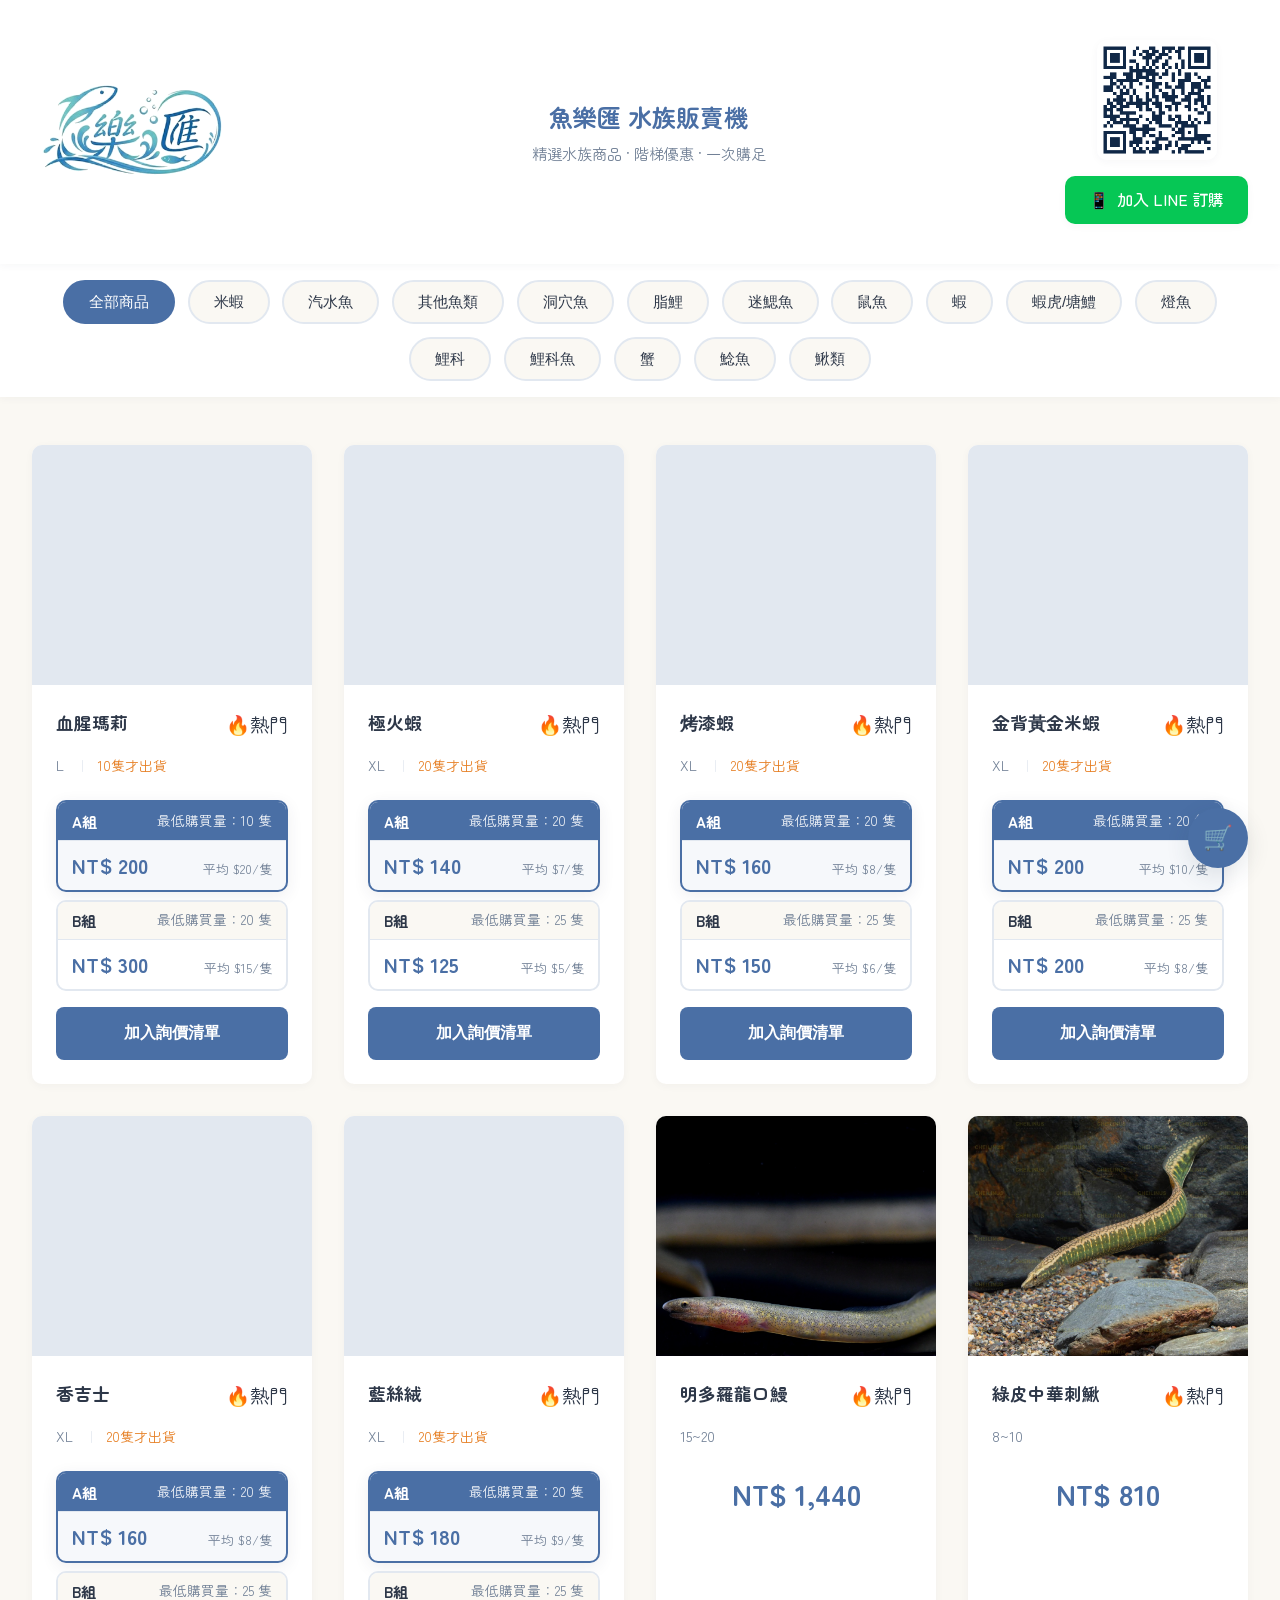
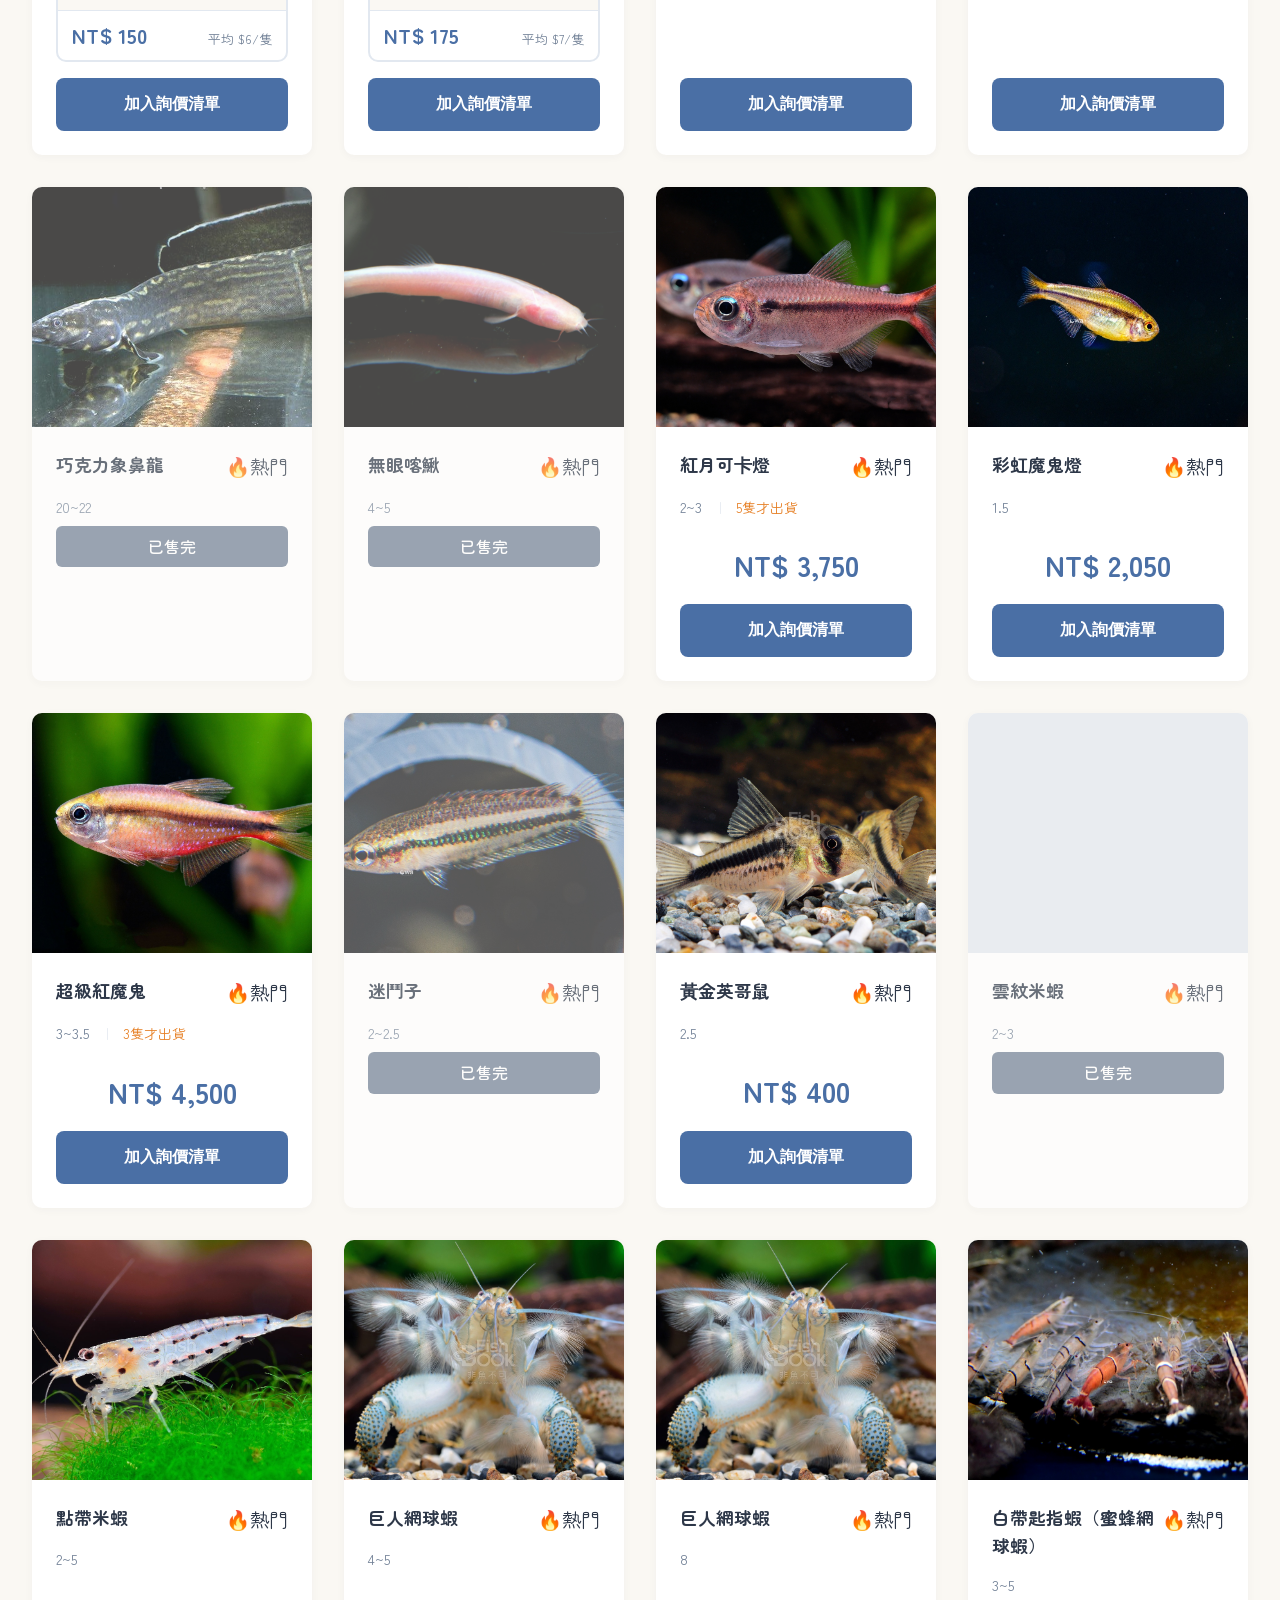
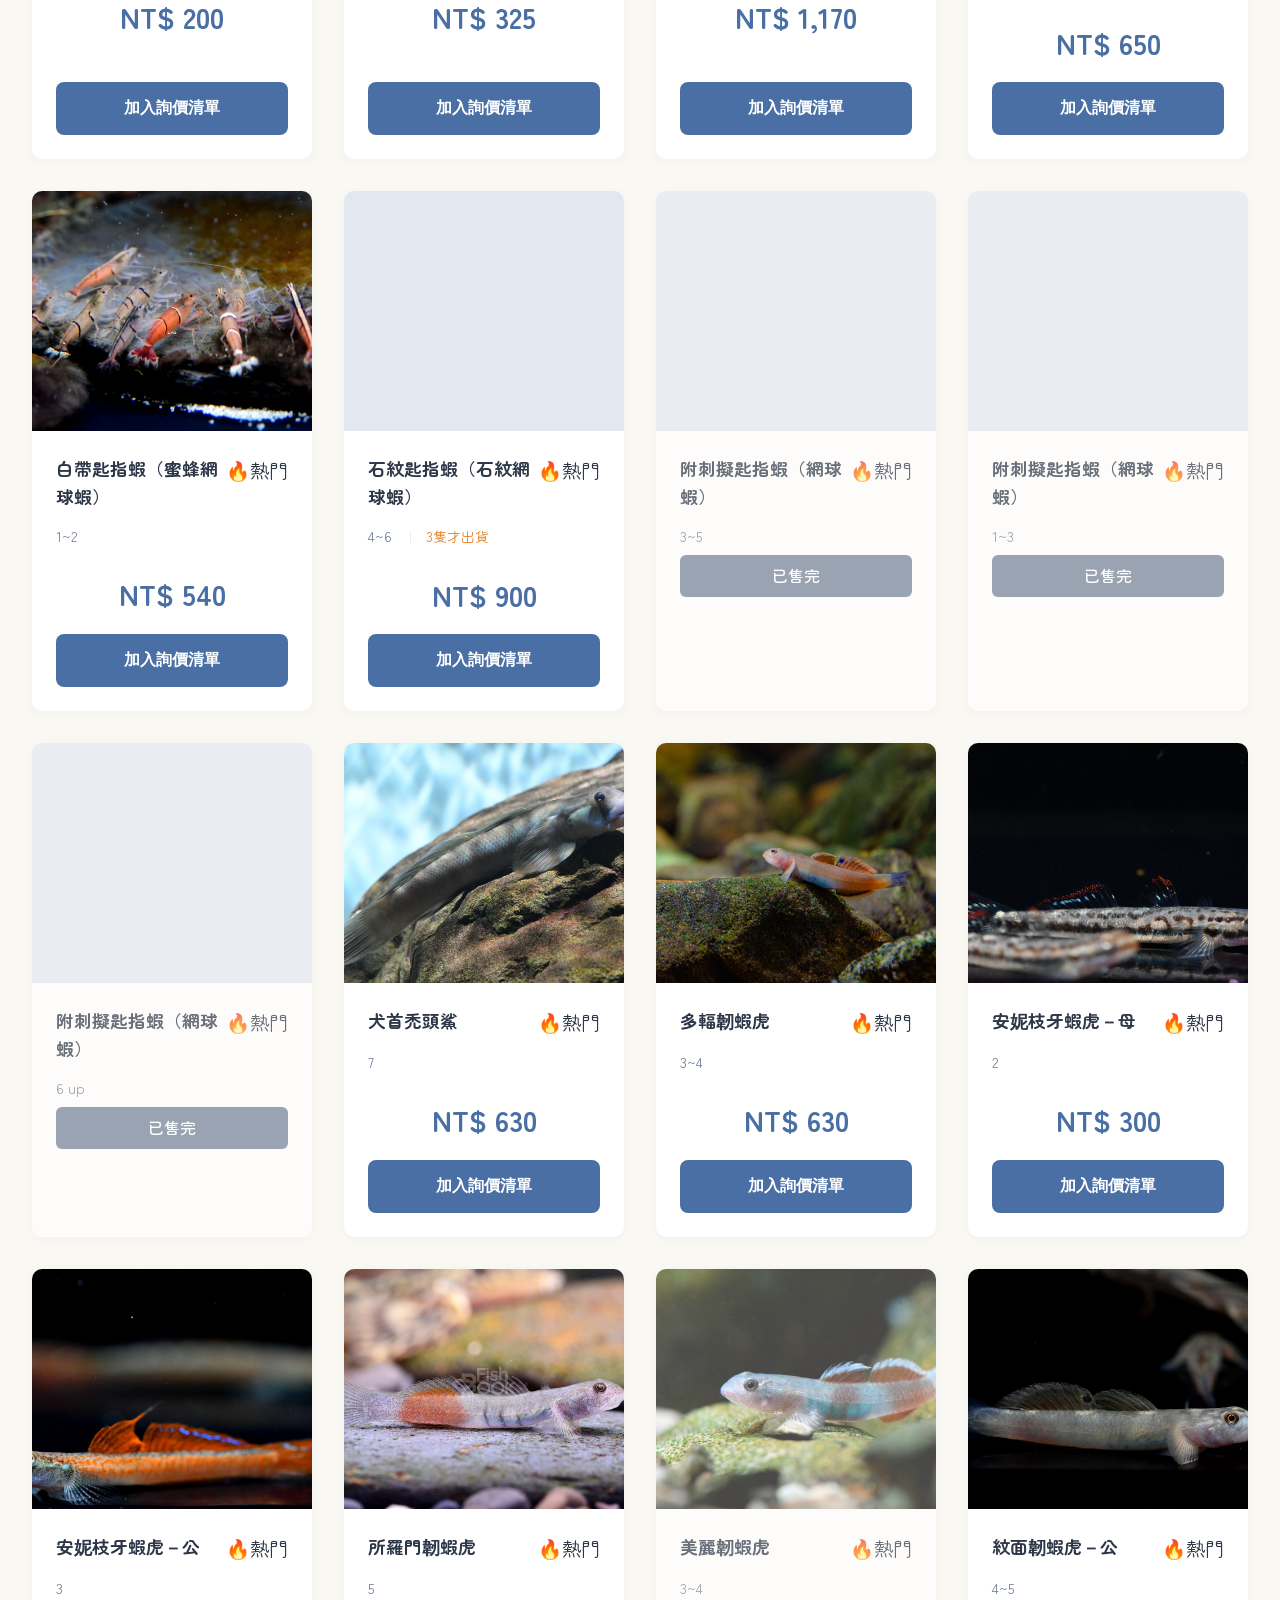
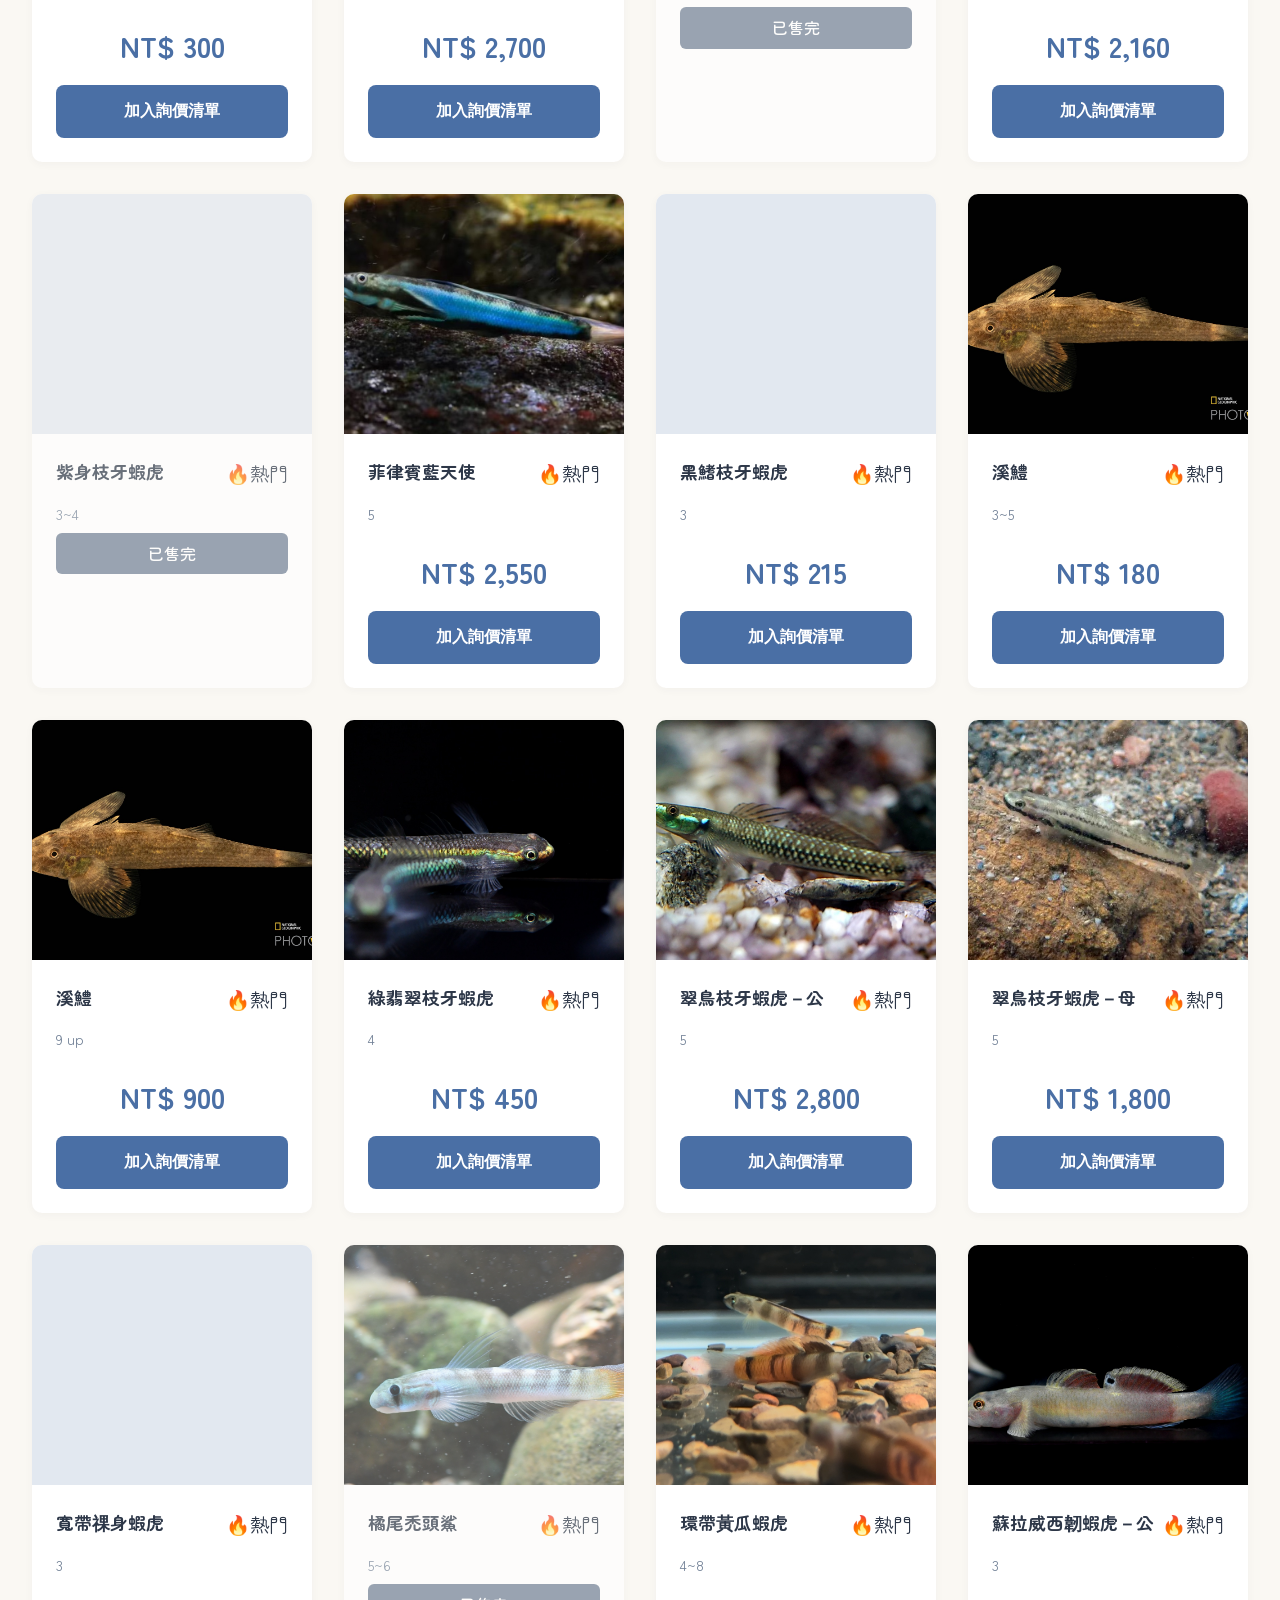
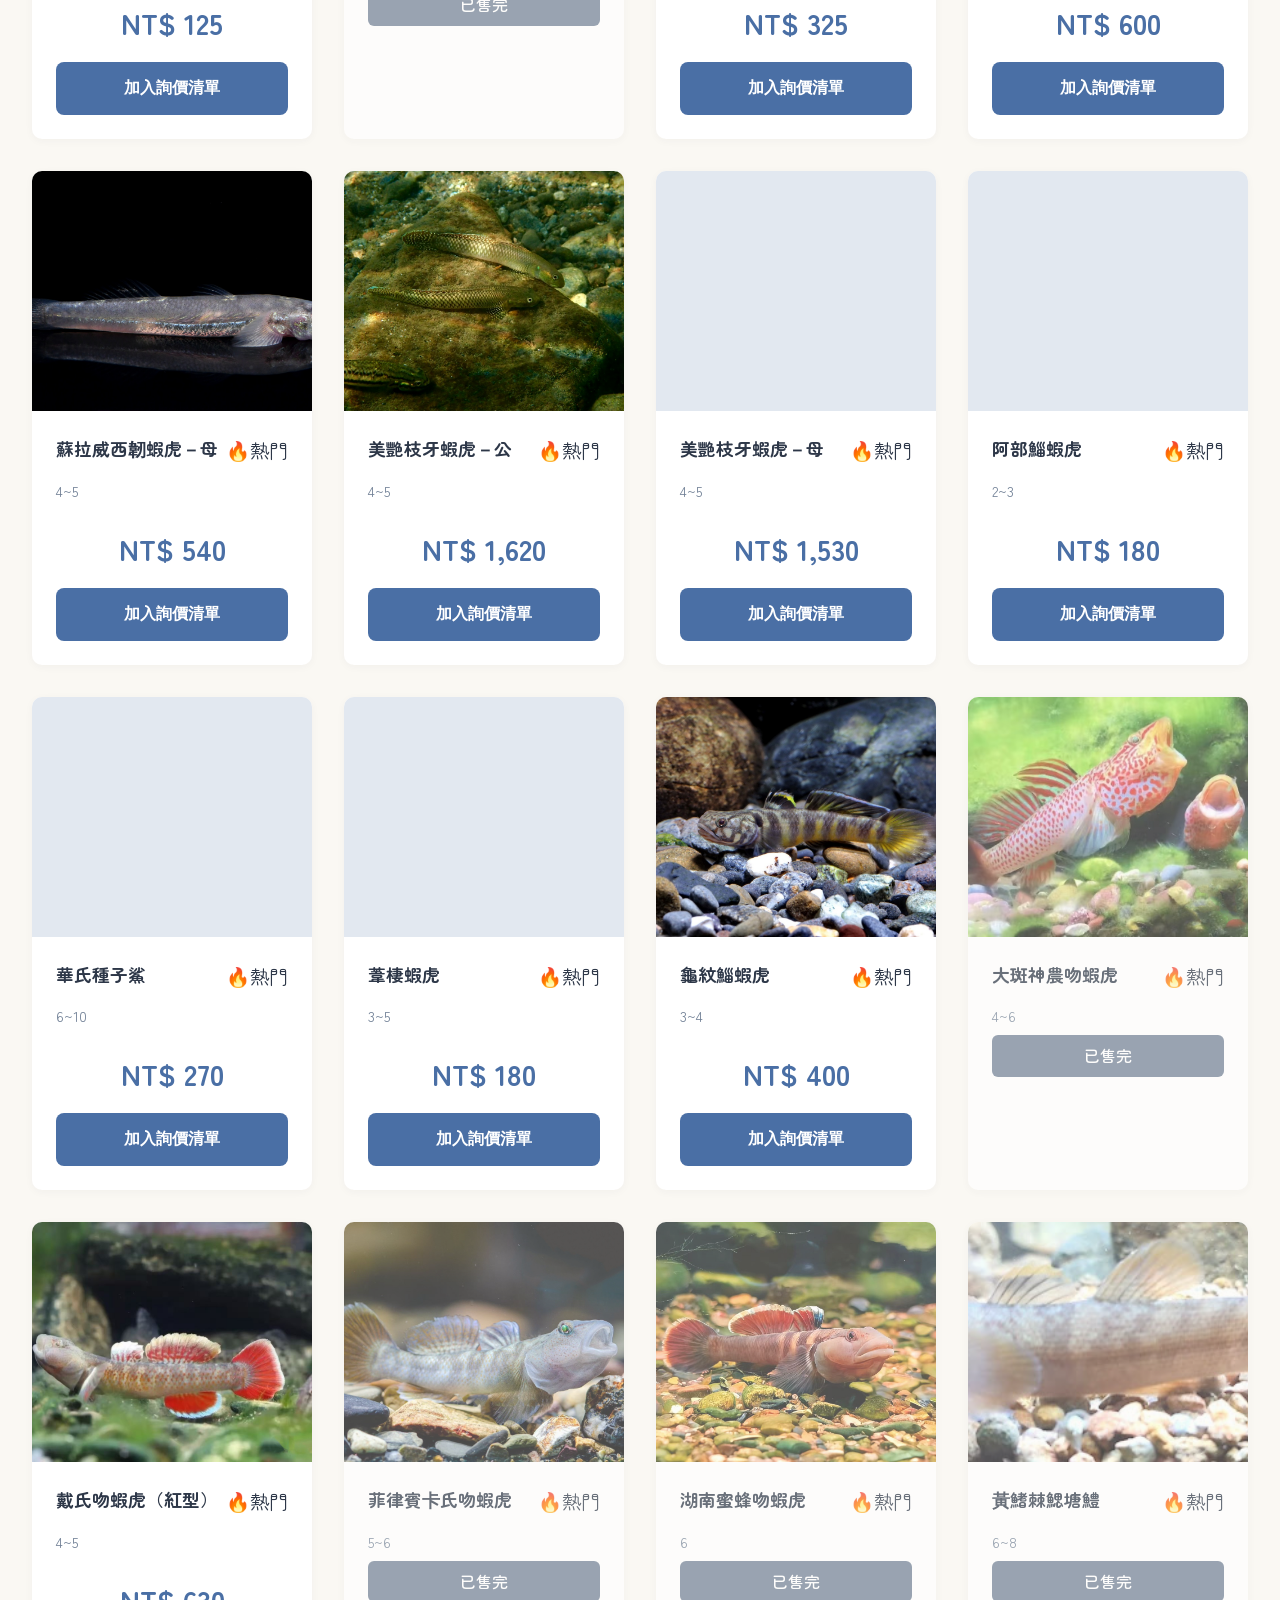
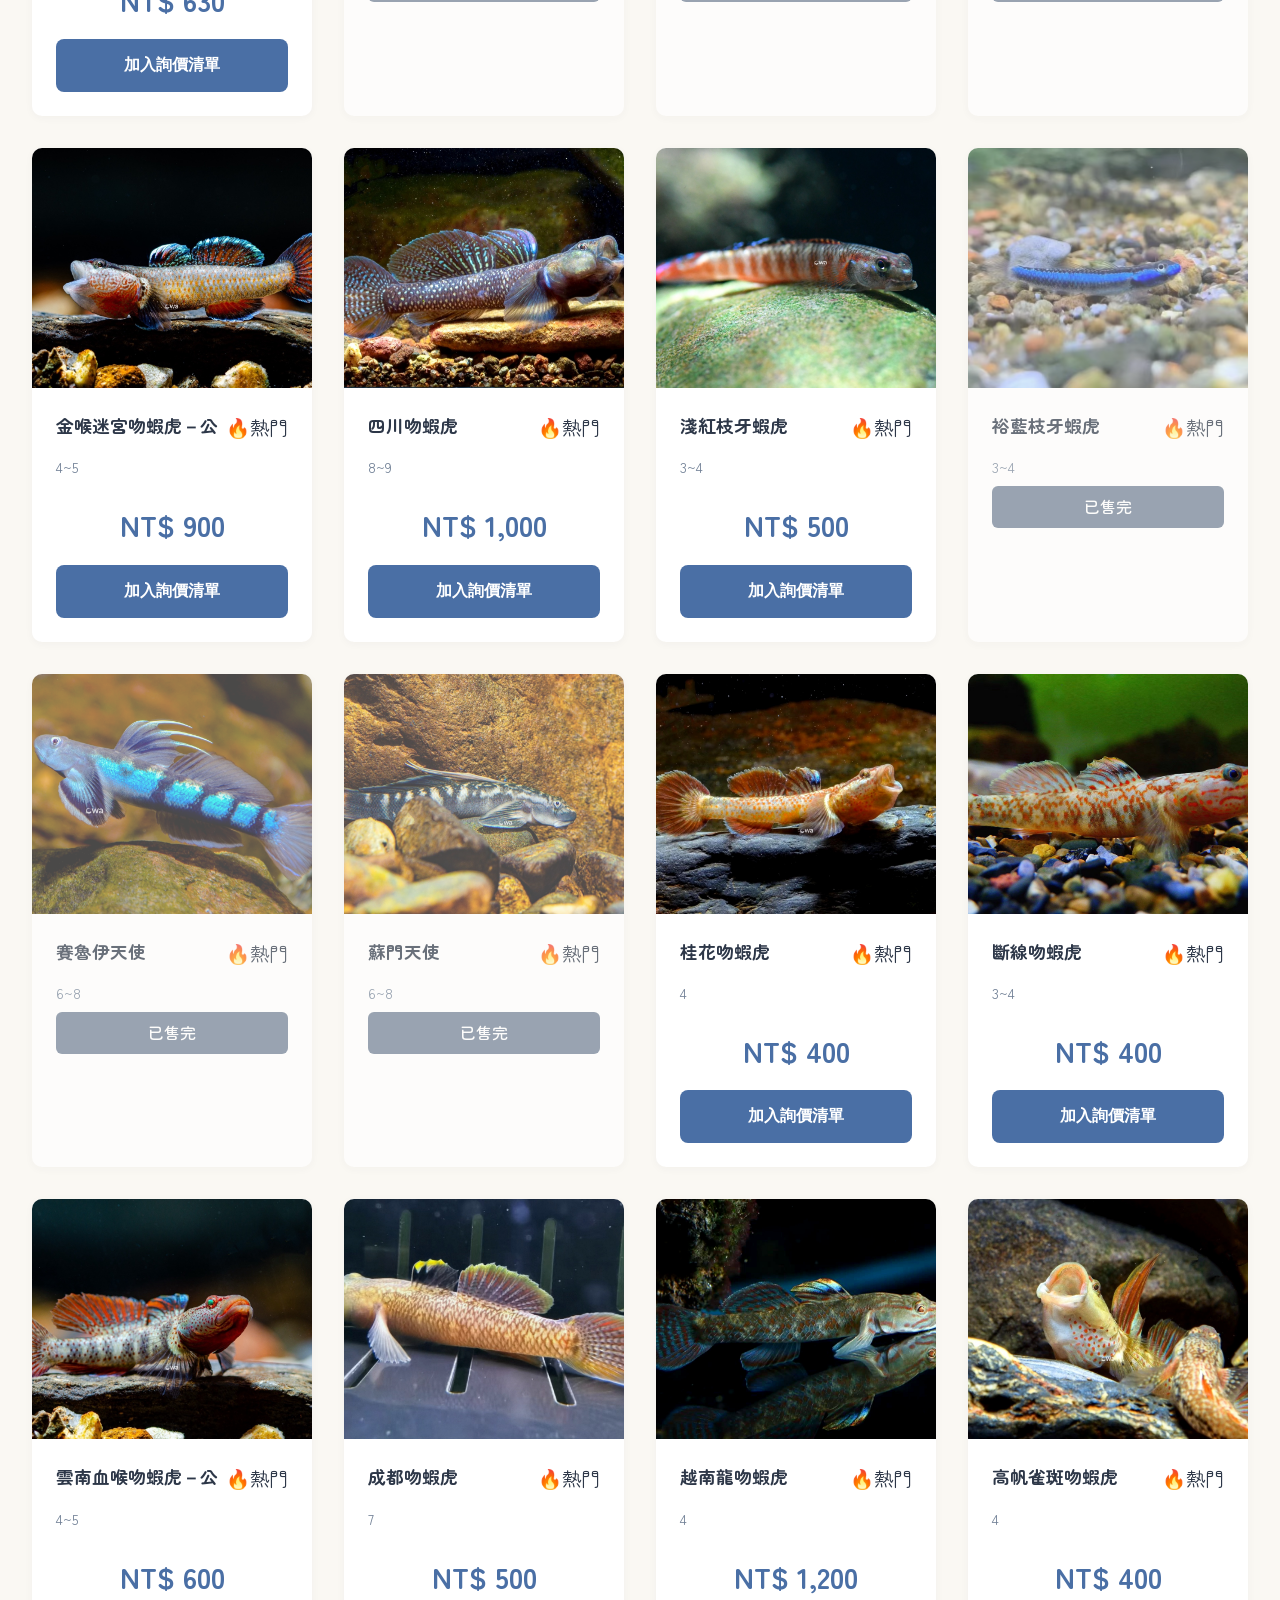
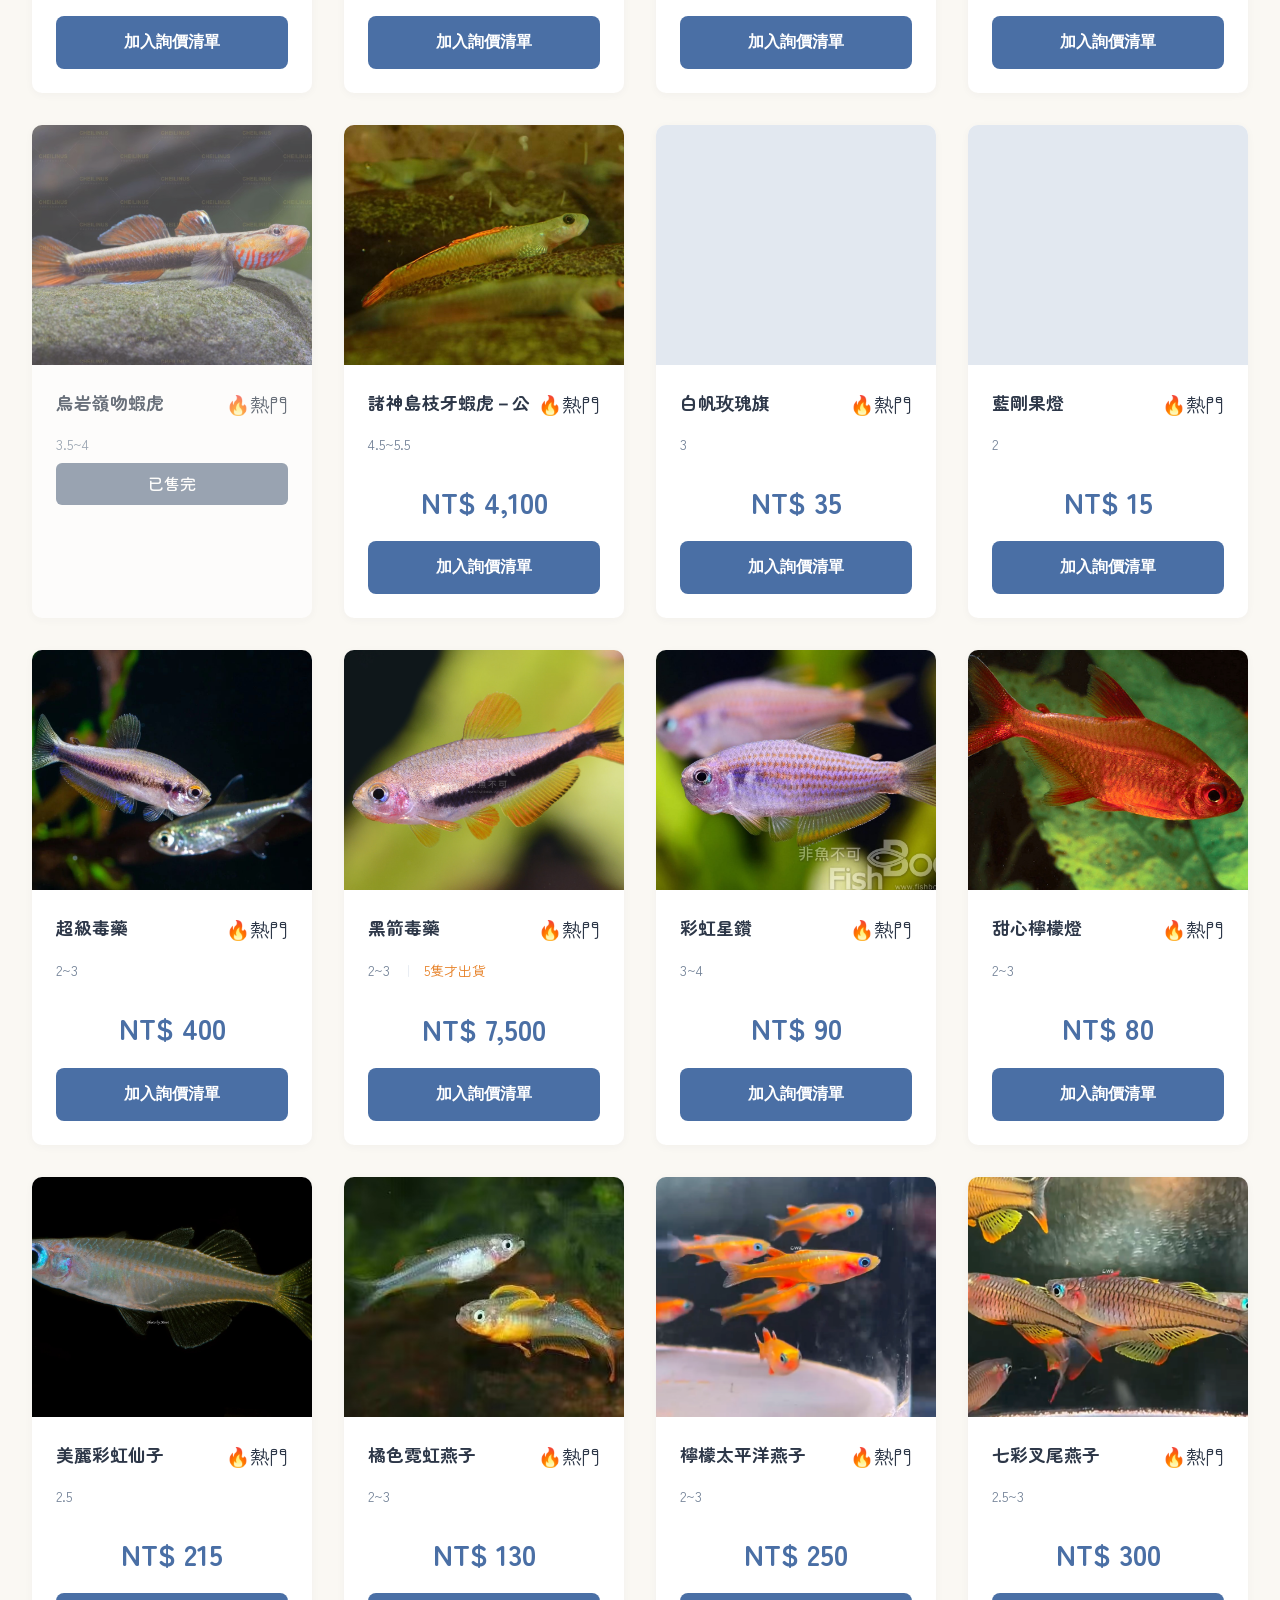
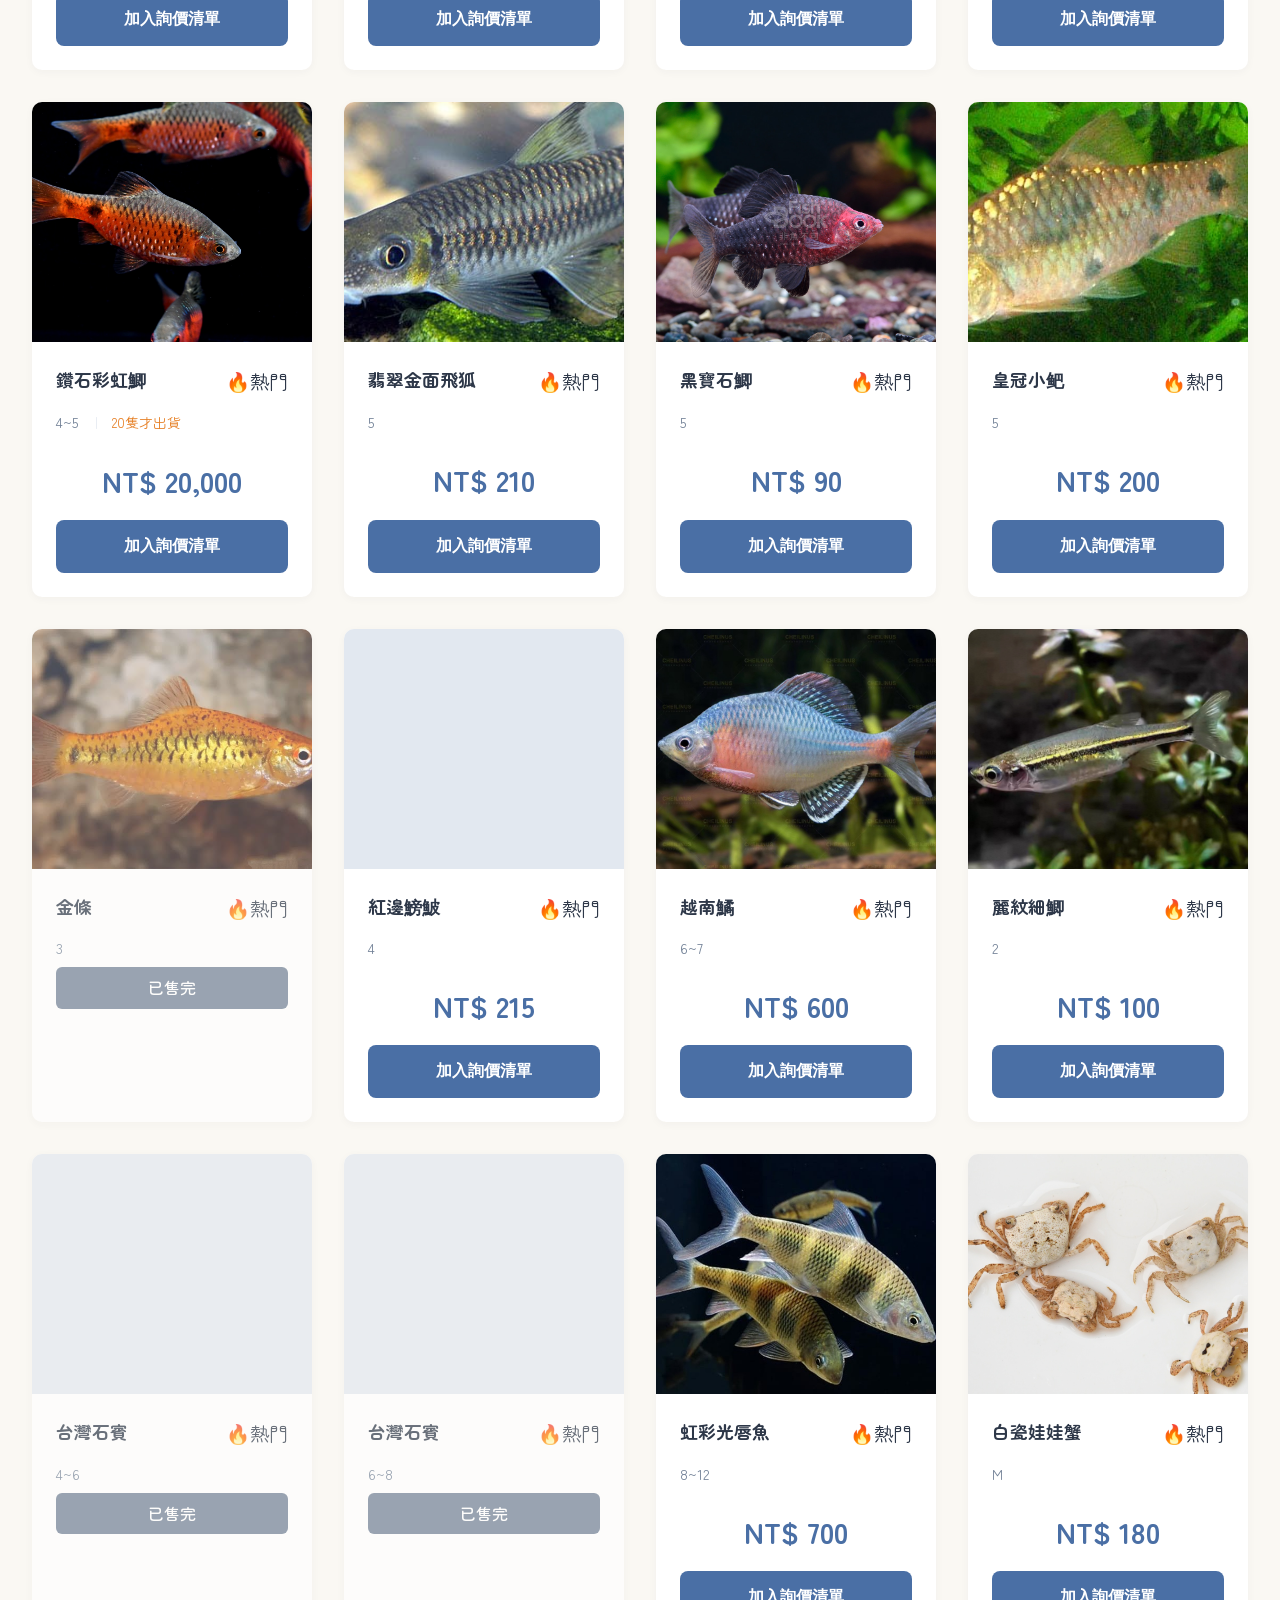
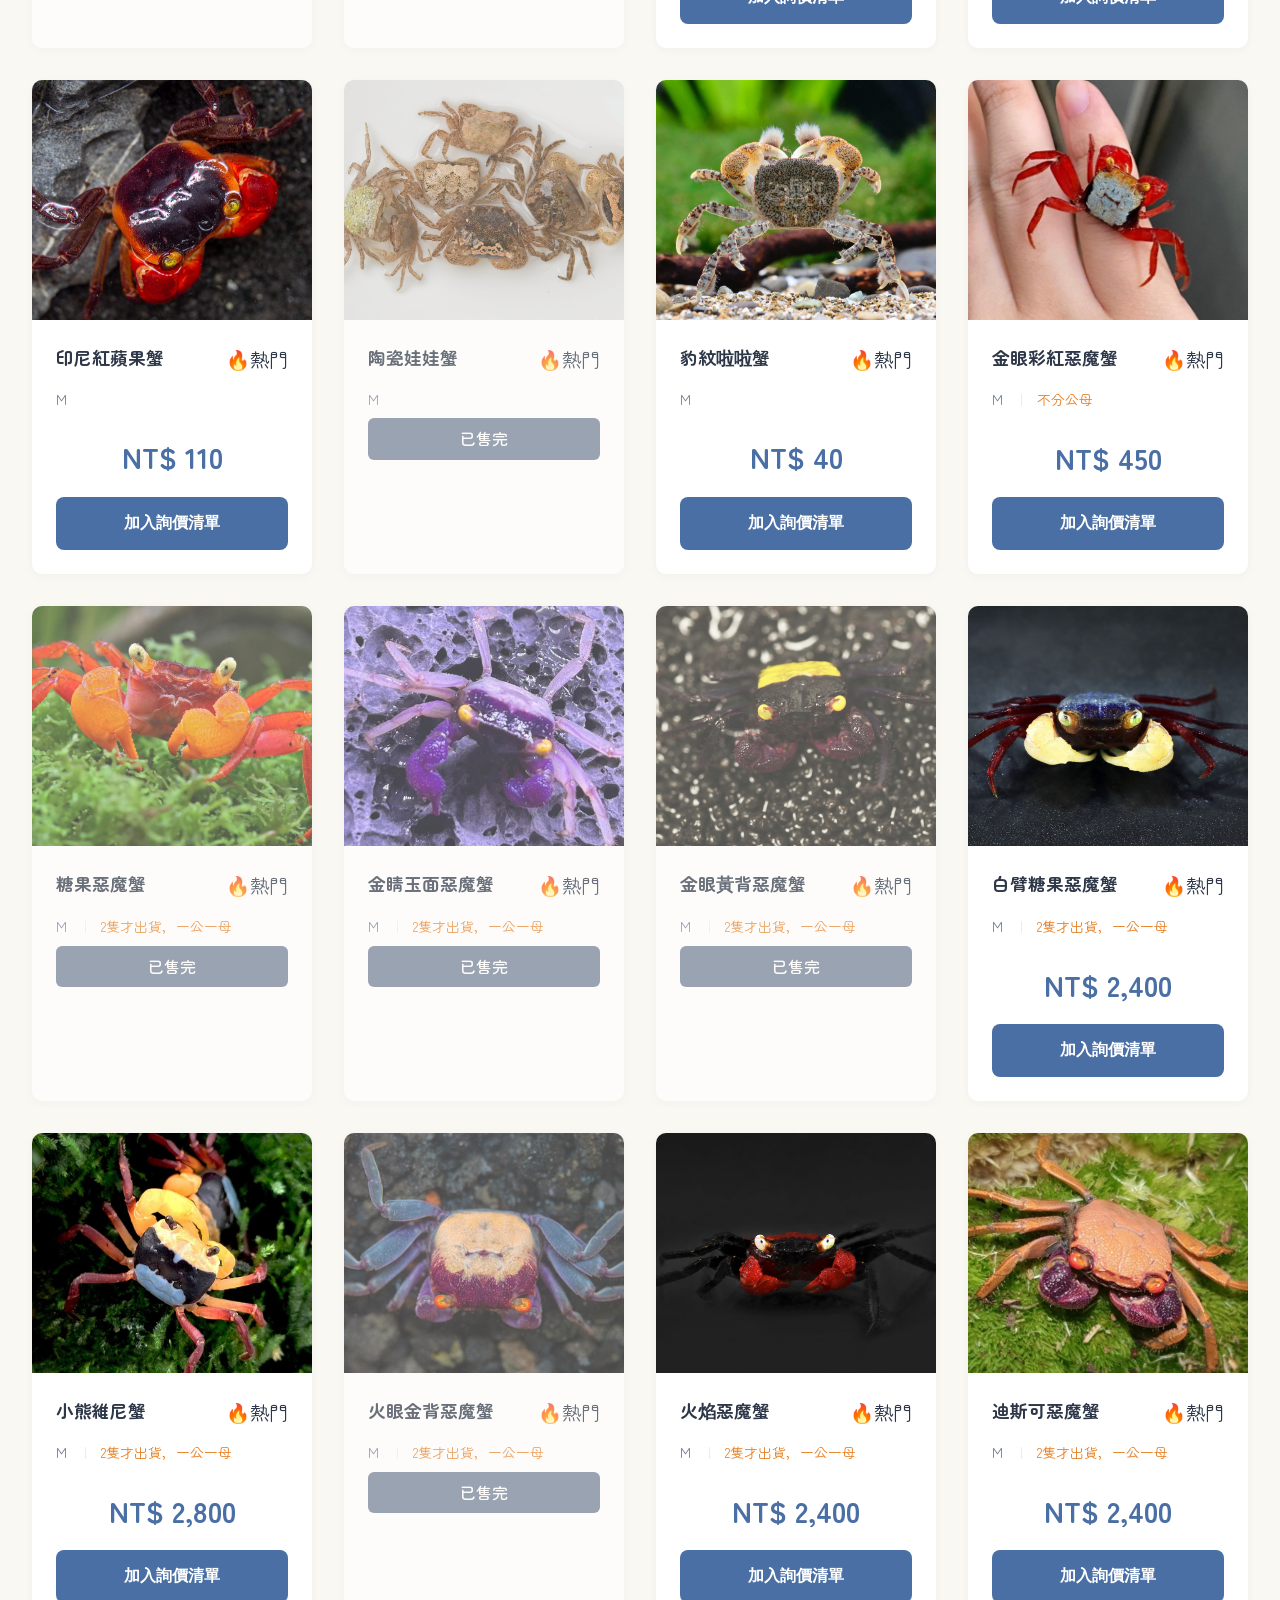
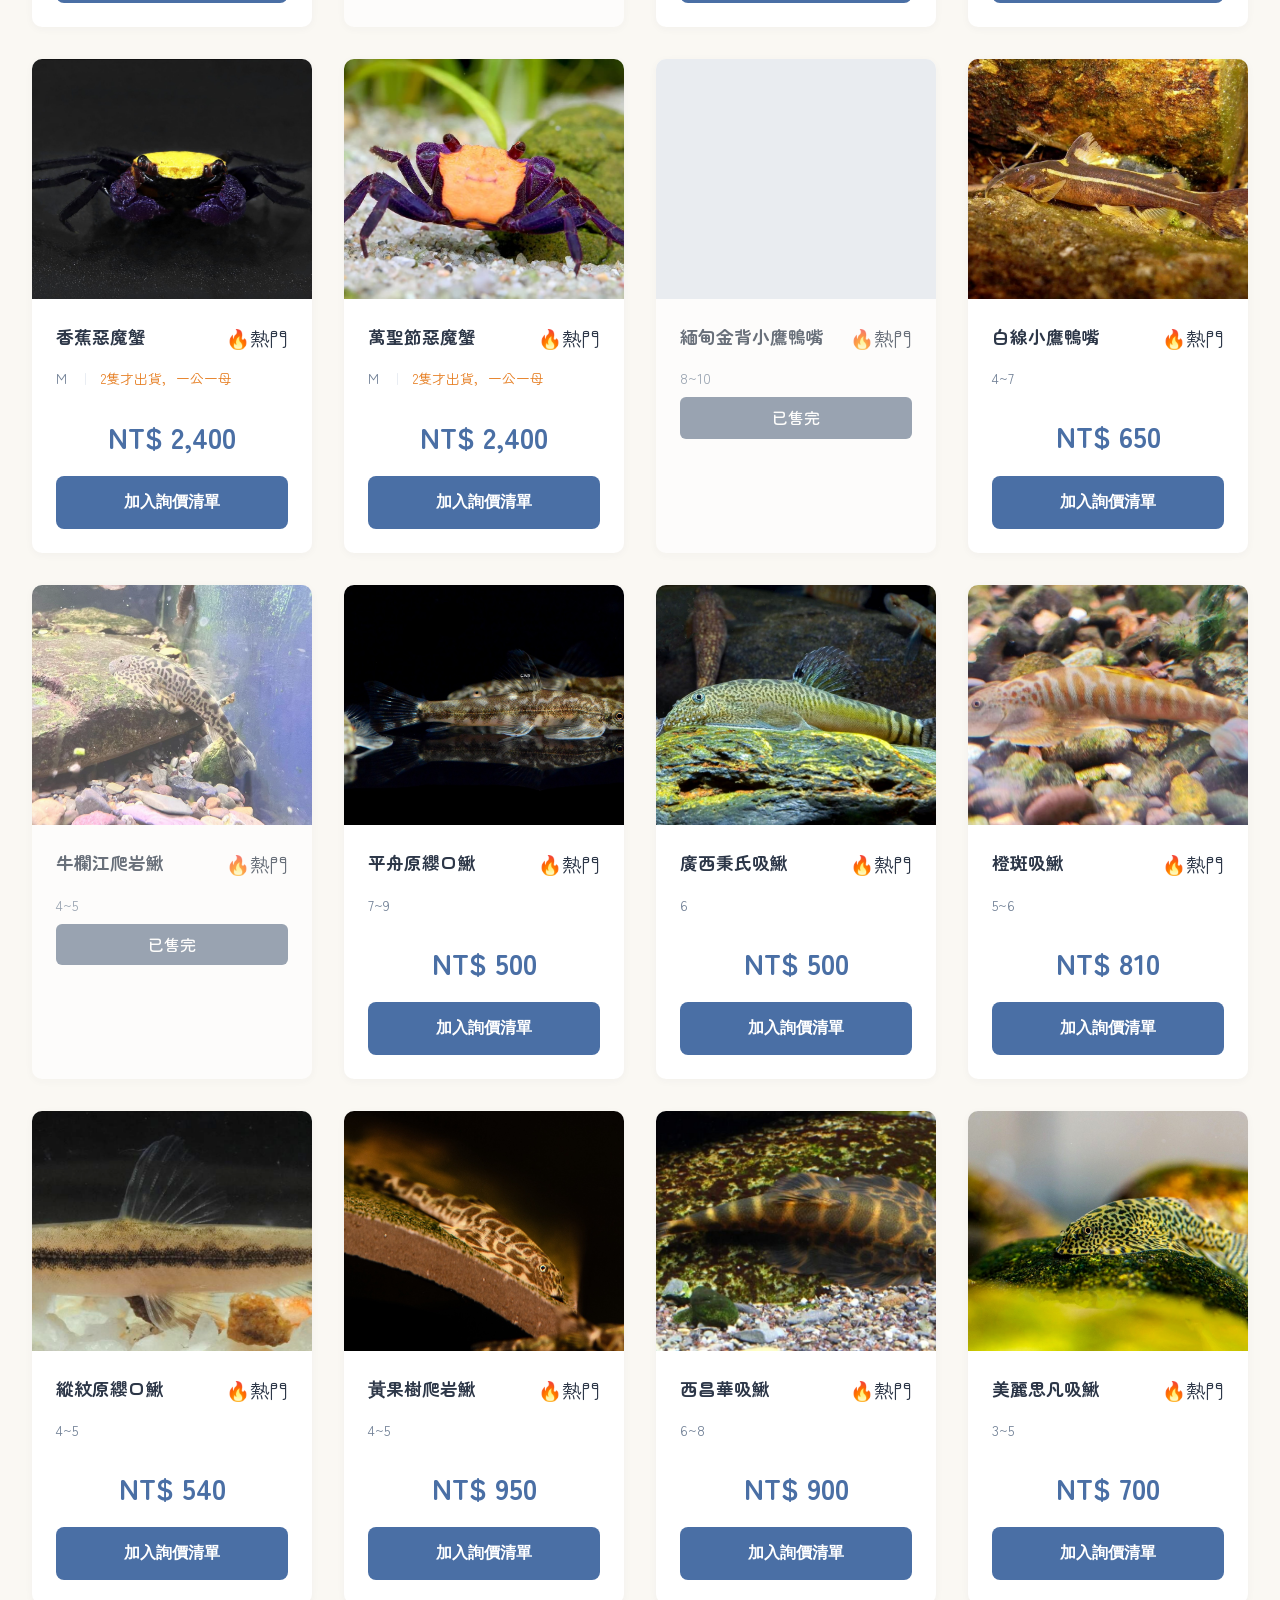
==== index.html @ c1b84295 "Initial commit: 魚樂匯水族販賣機網站 ✨ 功能特色： - 日式淺色風格介面 - 階梯定價系統（A組/B組/C組） - 完整購物車功能 - LINE 一鍵詢價 - 訪客統計顯示 - 自動" ====
<!DOCTYPE html>
<html lang="zh-TW">
<head>
    <meta charset="UTF-8">
    <meta name="viewport" content="width=device-width, initial-scale=1.0">
    <title>魚樂匯 水族販賣機 | 線上選購 階梯優惠</title>
    <link rel="preconnect" href="https://fonts.googleapis.com">
    <link rel="preconnect" href="https://fonts.gstatic.com" crossorigin>
    <link href="https://fonts.googleapis.com/css2?family=Zen+Maru+Gothic:wght@300;400;500;700&display=swap" rel="stylesheet">
    <style>
        :root {
            /* 日式淺色風格配色 */
            --bg-primary: #faf8f3;        /* 淺米白背景 */
            --bg-card: #ffffff;           /* 純白卡片 */
            --text-primary: #2d3748;      /* 深墨文字 */
            --text-secondary: #718096;    /* 柔灰文字 */
            --border-light: #e2e8f0;      /* 淺灰邊框 */
            --accent-blue: #4a6fa5;       /* 靛藍強調色 */
            --accent-orange: #e67e22;     /* 橘色提示 */
            --accent-green: #48bb78;      /* 綠色成功 */
            --shadow-sm: 0 2px 8px rgba(45,55,72,0.04);
            --shadow-md: 0 4px 16px rgba(45,55,72,0.08);
            --shadow-lg: 0 8px 24px rgba(45,55,72,0.12);
            --radius: 10px;
        }

        * {
            margin: 0;
            padding: 0;
            box-sizing: border-box;
        }

        body {
            font-family: 'Zen Maru Gothic', -apple-system, BlinkMacSystemFont, sans-serif;
            background: var(--bg-primary);
            color: var(--text-primary);
            line-height: 1.6;
        }

        /* Header 區域 */
        header {
            background: var(--bg-card);
            box-shadow: var(--shadow-sm);
            position: relative;
            z-index: 100;
        }

        .header-container {
            max-width: 1400px;
            margin: 0 auto;
            padding: 2rem;
            display: grid;
            grid-template-columns: auto 1fr auto;
            gap: 2rem;
            align-items: center;
        }

        .logo-section {
            display: flex;
            flex-direction: column;
            align-items: center;
            gap: 0.5rem;
        }

        .logo-section img {
            width: 200px;
            height: auto;
        }

        .brand-title {
            text-align: center;
        }

        .brand-title h1 {
            font-size: 1.5rem;
            font-weight: 700;
            color: var(--accent-blue);
            margin-bottom: 0.3rem;
        }

        .brand-title p {
            font-size: 0.95rem;
            color: var(--text-secondary);
            font-weight: 400;
        }

        .qr-section {
            display: flex;
            flex-direction: column;
            align-items: center;
            gap: 1rem;
            position: relative;
        }

        .qr-section img {
            width: 120px;
            height: 120px;
            border-radius: var(--radius);
            box-shadow: var(--shadow-sm);
        }

        /* 購物車按鈕 */
        .cart-btn {
            position: fixed;
            bottom: 2rem;
            right: 2rem;
            width: 60px;
            height: 60px;
            background: var(--accent-blue);
            color: white;
            border: none;
            border-radius: 50%;
            font-size: 1.5rem;
            cursor: pointer;
            box-shadow: var(--shadow-lg);
            transition: all 0.3s;
            z-index: 1000;
            display: flex;
            align-items: center;
            justify-content: center;
        }

        .cart-btn:hover {
            background: #3d5a85;
            transform: scale(1.1);
        }

        .cart-badge {
            position: absolute;
            top: -5px;
            right: -5px;
            background: #e74c3c;
            color: white;
            width: 24px;
            height: 24px;
            border-radius: 50%;
            display: flex;
            align-items: center;
            justify-content: center;
            font-size: 0.75rem;
            font-weight: 700;
        }

        /* 購物車彈窗 */
        .cart-modal {
            display: none;
            position: fixed;
            top: 0;
            left: 0;
            right: 0;
            bottom: 0;
            background: rgba(0, 0, 0, 0.5);
            z-index: 2000;
            align-items: center;
            justify-content: center;
        }

        .cart-modal.active {
            display: flex;
        }

        .cart-content {
            background: var(--bg-card);
            border-radius: var(--radius);
            width: 90%;
            max-width: 600px;
            max-height: 80vh;
            display: flex;
            flex-direction: column;
            box-shadow: var(--shadow-lg);
        }

        .cart-header {
            padding: 1.5rem;
            border-bottom: 1px solid var(--border-light);
            display: flex;
            justify-content: space-between;
            align-items: center;
        }

        .cart-header h2 {
            font-size: 1.3rem;
            font-weight: 700;
            color: var(--text-primary);
        }

        .cart-close {
            background: none;
            border: none;
            font-size: 1.5rem;
            cursor: pointer;
            color: var(--text-secondary);
            width: 32px;
            height: 32px;
            display: flex;
            align-items: center;
            justify-content: center;
            border-radius: 50%;
            transition: all 0.3s;
        }

        .cart-close:hover {
            background: var(--bg-primary);
            color: var(--text-primary);
        }

        .cart-items {
            flex: 1;
            overflow-y: auto;
            padding: 1rem;
        }

        .cart-item {
            display: flex;
            gap: 1rem;
            padding: 1rem;
            border: 1px solid var(--border-light);
            border-radius: var(--radius);
            margin-bottom: 1rem;
            background: var(--bg-primary);
        }

        .cart-item-image {
            width: 80px;
            height: 80px;
            object-fit: cover;
            border-radius: 6px;
            background: var(--border-light);
        }

        .cart-item-info {
            flex: 1;
        }

        .cart-item-name {
            font-size: 1rem;
            font-weight: 600;
            color: var(--text-primary);
            margin-bottom: 0.3rem;
        }

        .cart-item-spec {
            font-size: 0.85rem;
            color: var(--text-secondary);
            margin-bottom: 0.5rem;
        }

        .cart-item-controls {
            display: flex;
            align-items: center;
            gap: 0.5rem;
        }

        .cart-qty-btn {
            width: 28px;
            height: 28px;
            border: 1px solid var(--border-light);
            background: white;
            border-radius: 4px;
            cursor: pointer;
            display: flex;
            align-items: center;
            justify-content: center;
            color: var(--text-primary);
            transition: all 0.3s;
        }

        .cart-qty-btn:hover {
            border-color: var(--accent-blue);
            color: var(--accent-blue);
        }

        .cart-qty {
            min-width: 40px;
            text-align: center;
            font-weight: 600;
        }

        .cart-item-price {
            text-align: right;
        }

        .cart-item-total {
            font-size: 1.1rem;
            font-weight: 700;
            color: var(--accent-blue);
            margin-bottom: 0.3rem;
        }

        .cart-item-delete {
            font-size: 0.8rem;
            color: #e74c3c;
            cursor: pointer;
            text-decoration: underline;
        }

        .cart-item-delete:hover {
            color: #c0392b;
        }

        .cart-empty {
            text-align: center;
            padding: 3rem 1rem;
            color: var(--text-secondary);
        }

        .cart-empty-icon {
            font-size: 3rem;
            margin-bottom: 1rem;
        }

        .cart-footer {
            padding: 1.5rem;
            border-top: 1px solid var(--border-light);
        }

        .cart-total {
            display: flex;
            justify-content: space-between;
            align-items: center;
            margin-bottom: 1rem;
            font-size: 1.2rem;
            font-weight: 700;
        }

        .cart-submit-btn {
            width: 100%;
            padding: 1rem;
            background: #06c755;
            color: white;
            border: none;
            border-radius: var(--radius);
            font-size: 1rem;
            font-weight: 600;
            cursor: pointer;
            transition: all 0.3s;
            display: flex;
            align-items: center;
            justify-content: center;
            gap: 0.5rem;
        }

        .cart-submit-btn:hover {
            background: #05b34c;
            transform: translateY(-2px);
            box-shadow: var(--shadow-md);
        }

        .cart-submit-btn:disabled {
            background: var(--text-secondary);
            cursor: not-allowed;
            transform: none;
        }

        .line-btn {
            display: inline-flex;
            align-items: center;
            gap: 0.5rem;
            padding: 0.7rem 1.5rem;
            background: #06c755;
            color: white;
            text-decoration: none;
            border-radius: var(--radius);
            font-weight: 500;
            transition: all 0.3s;
            box-shadow: var(--shadow-sm);
        }

        .line-btn:hover {
            background: #05b34c;
            transform: translateY(-2px);
            box-shadow: var(--shadow-md);
        }

        /* 分類按鈕 */
        .filter-bar {
            background: var(--bg-card);
            padding: 1rem 2rem;
            box-shadow: var(--shadow-sm);
            position: sticky;
            top: 0;
            z-index: 90;
        }

        .filter-container {
            max-width: 1400px;
            margin: 0 auto;
            display: flex;
            gap: 0.8rem;
            flex-wrap: wrap;
            justify-content: center;
        }

        .filter-btn {
            padding: 0.6rem 1.5rem;
            background: var(--bg-primary);
            border: 2px solid var(--border-light);
            border-radius: 25px;
            color: var(--text-primary);
            font-size: 0.95rem;
            font-weight: 500;
            cursor: pointer;
            transition: all 0.3s;
        }

        .filter-btn:hover {
            border-color: var(--accent-blue);
            color: var(--accent-blue);
        }

        .filter-btn.active {
            background: var(--accent-blue);
            color: white;
            border-color: var(--accent-blue);
        }

        /* 商品列表 */
        .products-container {
            max-width: 1400px;
            margin: 3rem auto;
            padding: 0 2rem;
        }

        .products-grid {
            display: grid;
            grid-template-columns: repeat(auto-fill, minmax(280px, 1fr));
            gap: 2rem;
        }

        /* 商品卡片 */
        .product-card {
            background: var(--bg-card);
            border-radius: var(--radius);
            overflow: hidden;
            box-shadow: var(--shadow-sm);
            transition: all 0.3s;
            display: flex;
            flex-direction: column;
        }

        .product-card:hover {
            transform: translateY(-4px);
            box-shadow: var(--shadow-lg);
        }

        .product-card.sold-out {
            opacity: 0.7;
        }

        .product-image {
            width: 100%;
            height: 240px;
            object-fit: cover;
            background: var(--bg-primary);
        }

        .product-info {
            padding: 1.5rem;
            flex: 1;
            display: flex;
            flex-direction: column;
        }

        .product-header {
            display: flex;
            justify-content: space-between;
            align-items: start;
            margin-bottom: 0.8rem;
        }

        .product-name {
            font-size: 1.1rem;
            font-weight: 600;
            color: var(--text-primary);
            flex: 1;
        }

        .product-badge {
            font-size: 1.2rem;
            margin-left: 0.5rem;
        }

        .product-size {
            font-size: 0.9rem;
            color: var(--text-secondary);
            margin-bottom: 0.5rem;
        }

        .product-note {
            font-size: 0.85rem;
            color: var(--accent-orange);
            display: inline;
            margin-left: 0.5rem;
        }

        .product-note::before {
            content: "｜";
            margin-right: 0.5rem;
            color: var(--border-light);
        }

        /* 階梯定價選擇器 - A組/B組/C組樣式 */
        .tier-selector {
            margin: 1rem 0;
        }

        .tier-groups {
            display: flex;
            flex-direction: column;
            gap: 0.5rem;
        }

        .tier-group {
            border: 2px solid var(--border-light);
            border-radius: var(--radius);
            overflow: hidden;
            cursor: pointer;
            transition: all 0.3s;
            background: var(--bg-card);
        }

        .tier-group:hover {
            border-color: var(--accent-blue);
            box-shadow: var(--shadow-md);
        }

        .tier-group.selected {
            border-color: var(--accent-blue);
            background: rgba(74, 111, 165, 0.05);
            box-shadow: var(--shadow-md);
        }

        .tier-group-header {
            background: var(--bg-primary);
            padding: 0.4rem 0.9rem;
            display: flex;
            justify-content: space-between;
            align-items: center;
            border-bottom: 1px solid var(--border-light);
        }

        .tier-group.selected .tier-group-header {
            background: var(--accent-blue);
        }

        .tier-group-label {
            font-size: 0.95rem;
            font-weight: 700;
            color: var(--text-primary);
        }

        .tier-group.selected .tier-group-label {
            color: white;
        }

        .tier-group-moq {
            font-size: 0.85rem;
            color: var(--text-secondary);
        }

        .tier-group.selected .tier-group-moq {
            color: rgba(255, 255, 255, 0.9);
        }

        .tier-group-content {
            padding: 0.5rem 0.9rem;
        }

        .tier-group-price-row {
            display: flex;
            justify-content: space-between;
            align-items: baseline;
        }

        .tier-group-price {
            font-size: 1.3rem;
            font-weight: 700;
            color: var(--accent-blue);
        }

        .tier-group-avg {
            font-size: 0.8rem;
            color: var(--text-secondary);
        }

        /* 單一價格顯示 */
        .single-price {
            text-align: center;
            padding: 1rem 0;
        }

        .price {
            font-size: 1.8rem;
            font-weight: 700;
            color: var(--accent-blue);
        }

        .sold-out-badge {
            background: var(--text-secondary);
            color: white;
            padding: 0.5rem 1rem;
            border-radius: 6px;
            text-align: center;
            font-weight: 500;
        }

        /* 訂購按鈕 */
        .order-btn {
            width: 100%;
            padding: 1rem;
            background: var(--accent-blue);
            color: white;
            border: none;
            border-radius: 8px;
            font-size: 1rem;
            font-weight: 600;
            cursor: pointer;
            transition: all 0.3s;
            margin-top: auto;
        }

        .order-btn:hover {
            background: #3d5a85;
            transform: translateY(-2px);
            box-shadow: var(--shadow-md);
        }

        /* 響應式設計 */
        @media (max-width: 768px) {
            .header-container {
                grid-template-columns: 1fr;
                text-align: center;
                gap: 1.5rem;
            }

            .logo-section img {
                width: 160px;
            }

            .qr-section img {
                width: 100px;
                height: 100px;
            }

            .products-grid {
                grid-template-columns: repeat(auto-fill, minmax(240px, 1fr));
                gap: 1.5rem;
            }

            .filter-container {
                padding: 0;
            }

            .filter-btn {
                font-size: 0.85rem;
                padding: 0.5rem 1rem;
            }
        }

        /* 載入動畫 */
        .loading {
            text-align: center;
            padding: 4rem 2rem;
            color: var(--text-secondary);
        }

        .loading::after {
            content: '...';
            animation: dots 1.5s steps(3, end) infinite;
        }

        @keyframes dots {
            0%, 20% { content: '.'; }
            40% { content: '..'; }
            60%, 100% { content: '...'; }
        }

        @keyframes slideIn {
            from {
                transform: translateX(400px);
                opacity: 0;
            }
            to {
                transform: translateX(0);
                opacity: 1;
            }
        }

        @keyframes slideOut {
            from {
                transform: translateX(0);
                opacity: 1;
            }
            to {
                transform: translateX(400px);
                opacity: 0;
            }
        }

        /* Footer 訪客統計 */
        footer {
            background: var(--bg-card);
            border-top: 1px solid var(--border-light);
            padding: 2rem;
            margin-top: 4rem;
            text-align: center;
        }

        .visitor-stats {
            display: flex;
            justify-content: center;
            gap: 3rem;
            max-width: 600px;
            margin: 0 auto;
        }

        .stat-item {
            display: flex;
            flex-direction: column;
            align-items: center;
            gap: 0.5rem;
        }

        .stat-label {
            font-size: 0.9rem;
            color: var(--text-secondary);
            font-weight: 500;
        }

        .stat-value {
            font-size: 1.8rem;
            font-weight: 700;
            color: var(--accent-blue);
            font-family: 'Courier New', monospace;
        }

        .footer-divider {
            height: 1px;
            background: var(--border-light);
            max-width: 600px;
            margin: 1.5rem auto;
        }

        .footer-text {
            font-size: 0.85rem;
            color: var(--text-secondary);
            margin-top: 1rem;
        }

        @media (max-width: 768px) {
            .visitor-stats {
                gap: 2rem;
            }

            .stat-value {
                font-size: 1.5rem;
            }
        }
    </style>
</head>
<body>
    <!-- Header -->
    <header>
        <div class="header-container">
            <div class="logo-section">
                <img src="logo.png" alt="魚樂匯 Logo">
            </div>
            <div class="brand-title">
                <h1>魚樂匯 水族販賣機</h1>
                <p>精選水族商品 · 階梯優惠 · 一次購足</p>
            </div>
            <div class="qr-section">
                <img src="line_qrcode.png" alt="LINE QR Code">
                <a href="https://line.me/R/ti/p/@joyfulfish" class="line-btn" target="_blank">
                    <span>📱</span>
                    <span>加入 LINE 訂購</span>
                </a>
            </div>
        </div>
    </header>

    <!-- 分類篩選 -->
    <div class="filter-bar">
        <div class="filter-container" id="filterContainer">
            <button class="filter-btn active" data-category="全部">全部商品</button>
        </div>
    </div>

    <!-- 商品列表 -->
    <div class="products-container">
        <div class="products-grid" id="productsGrid">
            <div class="loading">載入商品中</div>
        </div>
    </div>

    <!-- 購物車浮動按鈕 -->
    <button class="cart-btn" onclick="toggleCart()">
        🛒
        <span class="cart-badge" id="cartBadge" style="display: none;">0</span>
    </button>

    <!-- 購物車彈窗 -->
    <div class="cart-modal" id="cartModal" onclick="closeCartOnBackdrop(event)">
        <div class="cart-content" onclick="event.stopPropagation()">
            <div class="cart-header">
                <h2>詢價清單</h2>
                <button class="cart-close" onclick="toggleCart()">✕</button>
            </div>
            <div class="cart-items" id="cartItems">
                <div class="cart-empty">
                    <div class="cart-empty-icon">🛒</div>
                    <p>購物車是空的</p>
                    <p style="font-size: 0.9rem; margin-top: 0.5rem;">快去選購商品吧！</p>
                </div>
            </div>
            <div class="cart-footer" id="cartFooter" style="display: none;">
                <div class="cart-total">
                    <span>總計</span>
                    <span id="cartTotalPrice">NT$ 0</span>
                </div>
                <button class="cart-submit-btn" onclick="submitToLine()">
                    📱 送出至 LINE 詢價
                </button>
            </div>
        </div>
    </div>

    <!-- Footer 訪客統計 -->
    <footer>
        <div class="visitor-stats">
            <div class="stat-item">
                <div class="stat-label">👁️ 當前在線人數</div>
                <div class="stat-value" id="onlineVisitors">-</div>
            </div>
            <div class="stat-item">
                <div class="stat-label">📊 總瀏覽次數</div>
                <div class="stat-value" id="totalViews">-</div>
            </div>
        </div>
        <div class="footer-divider"></div>
        <div class="footer-text">
            © 2026 魚樂匯 JoyfulFish · 精選水族商品
        </div>
    </footer>

    <script src="script.js"></script>
</body>
</html>
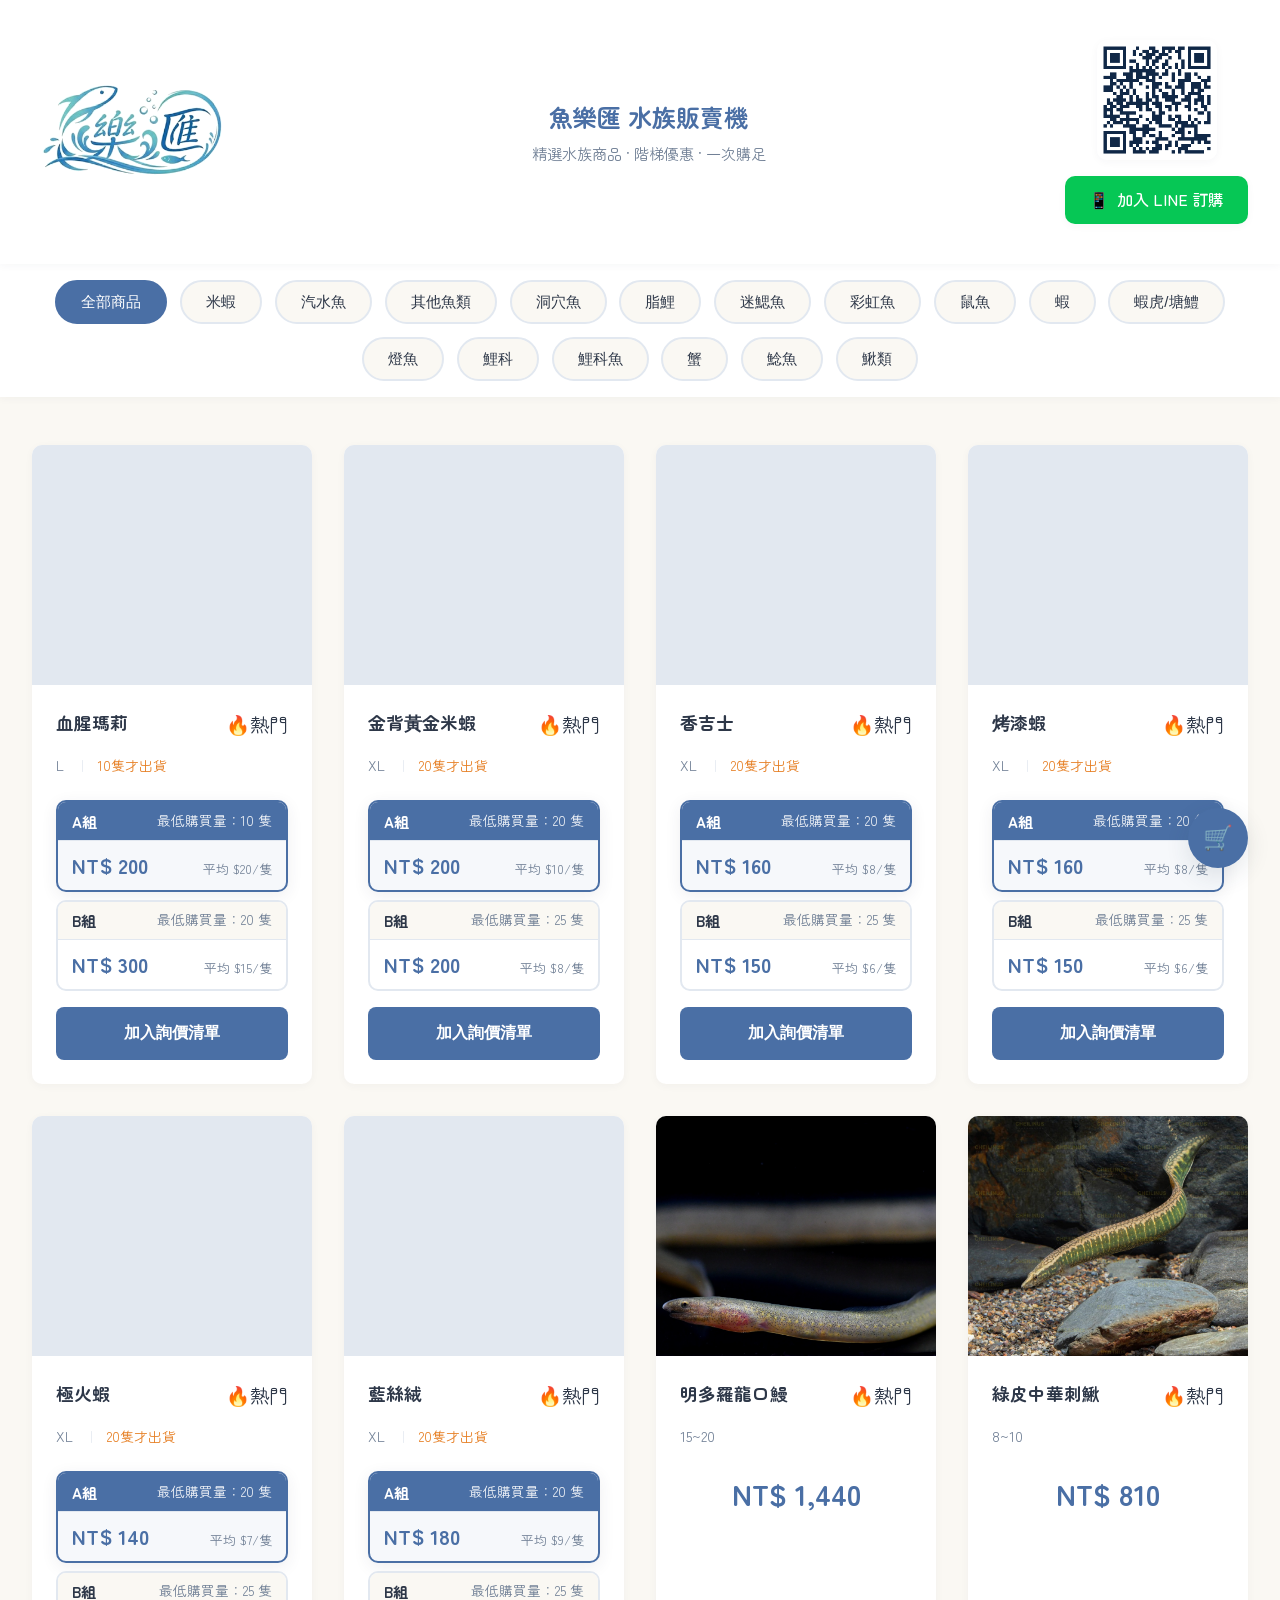
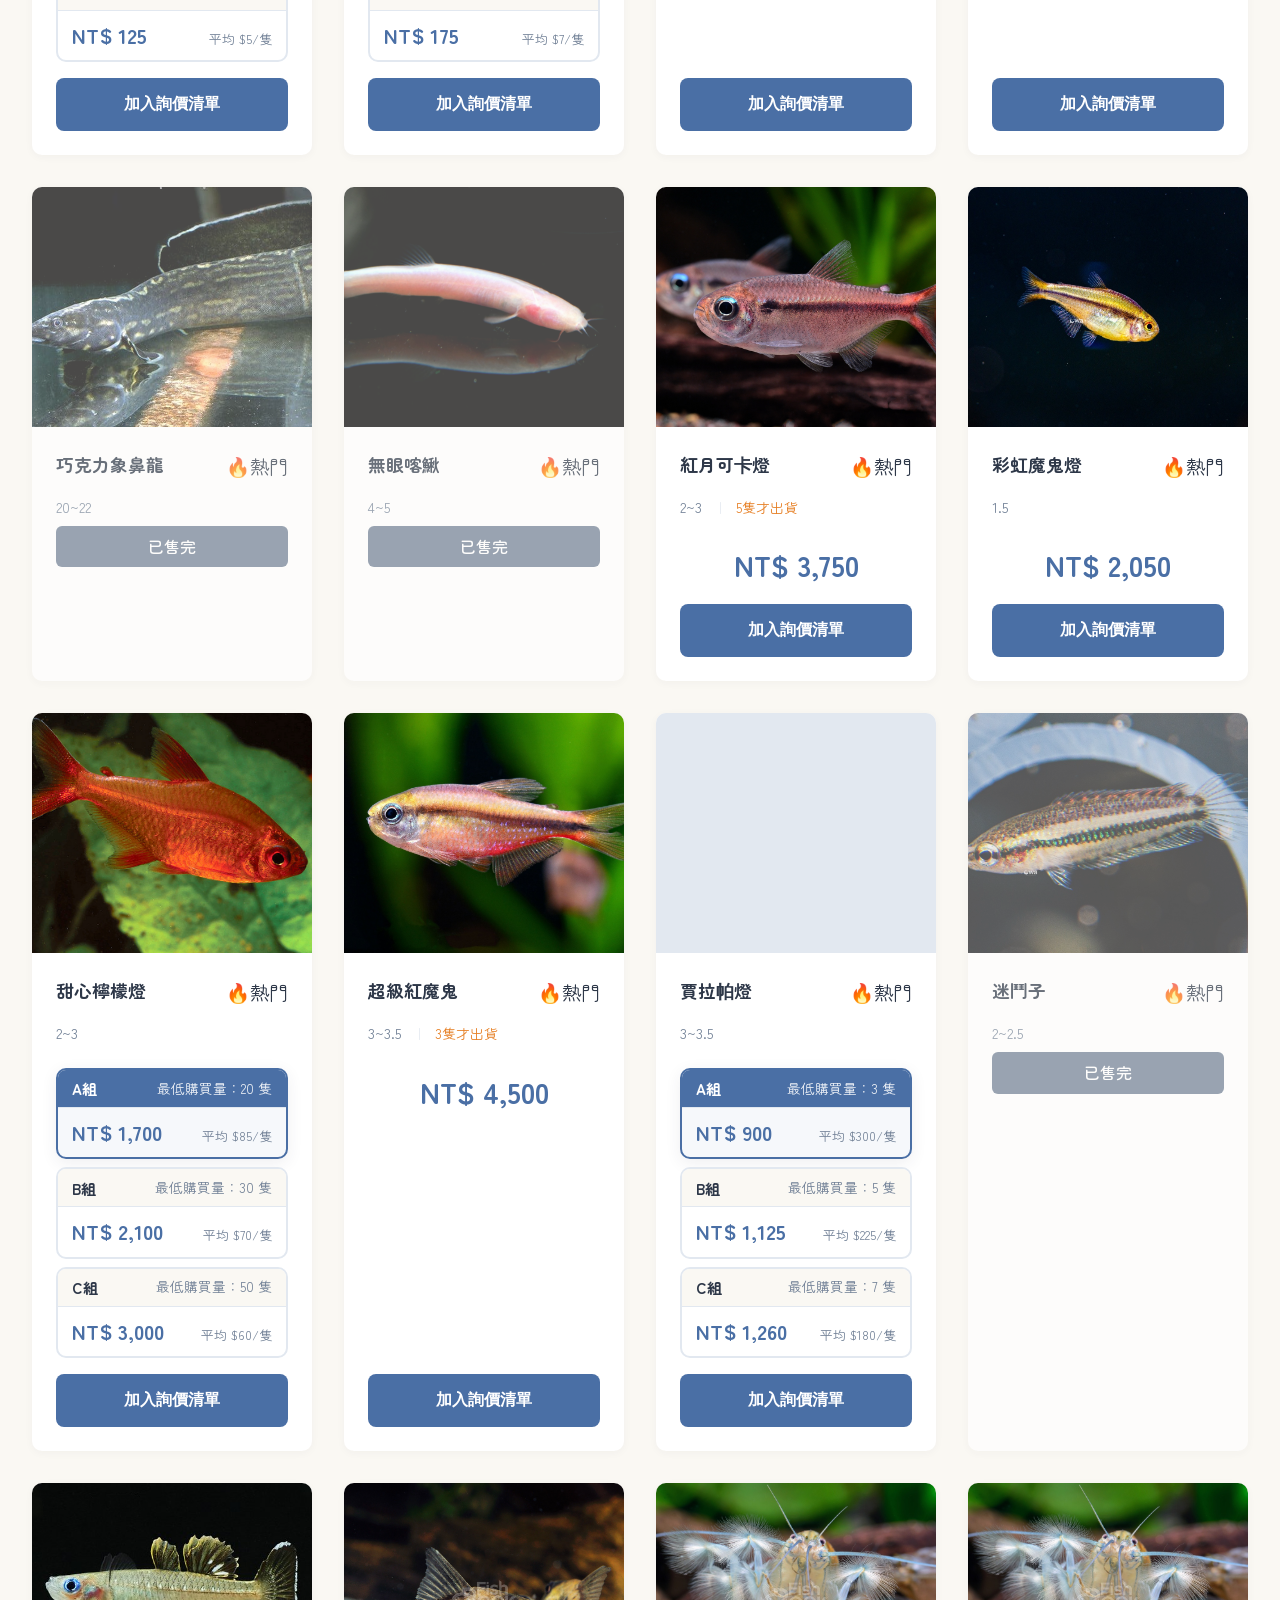
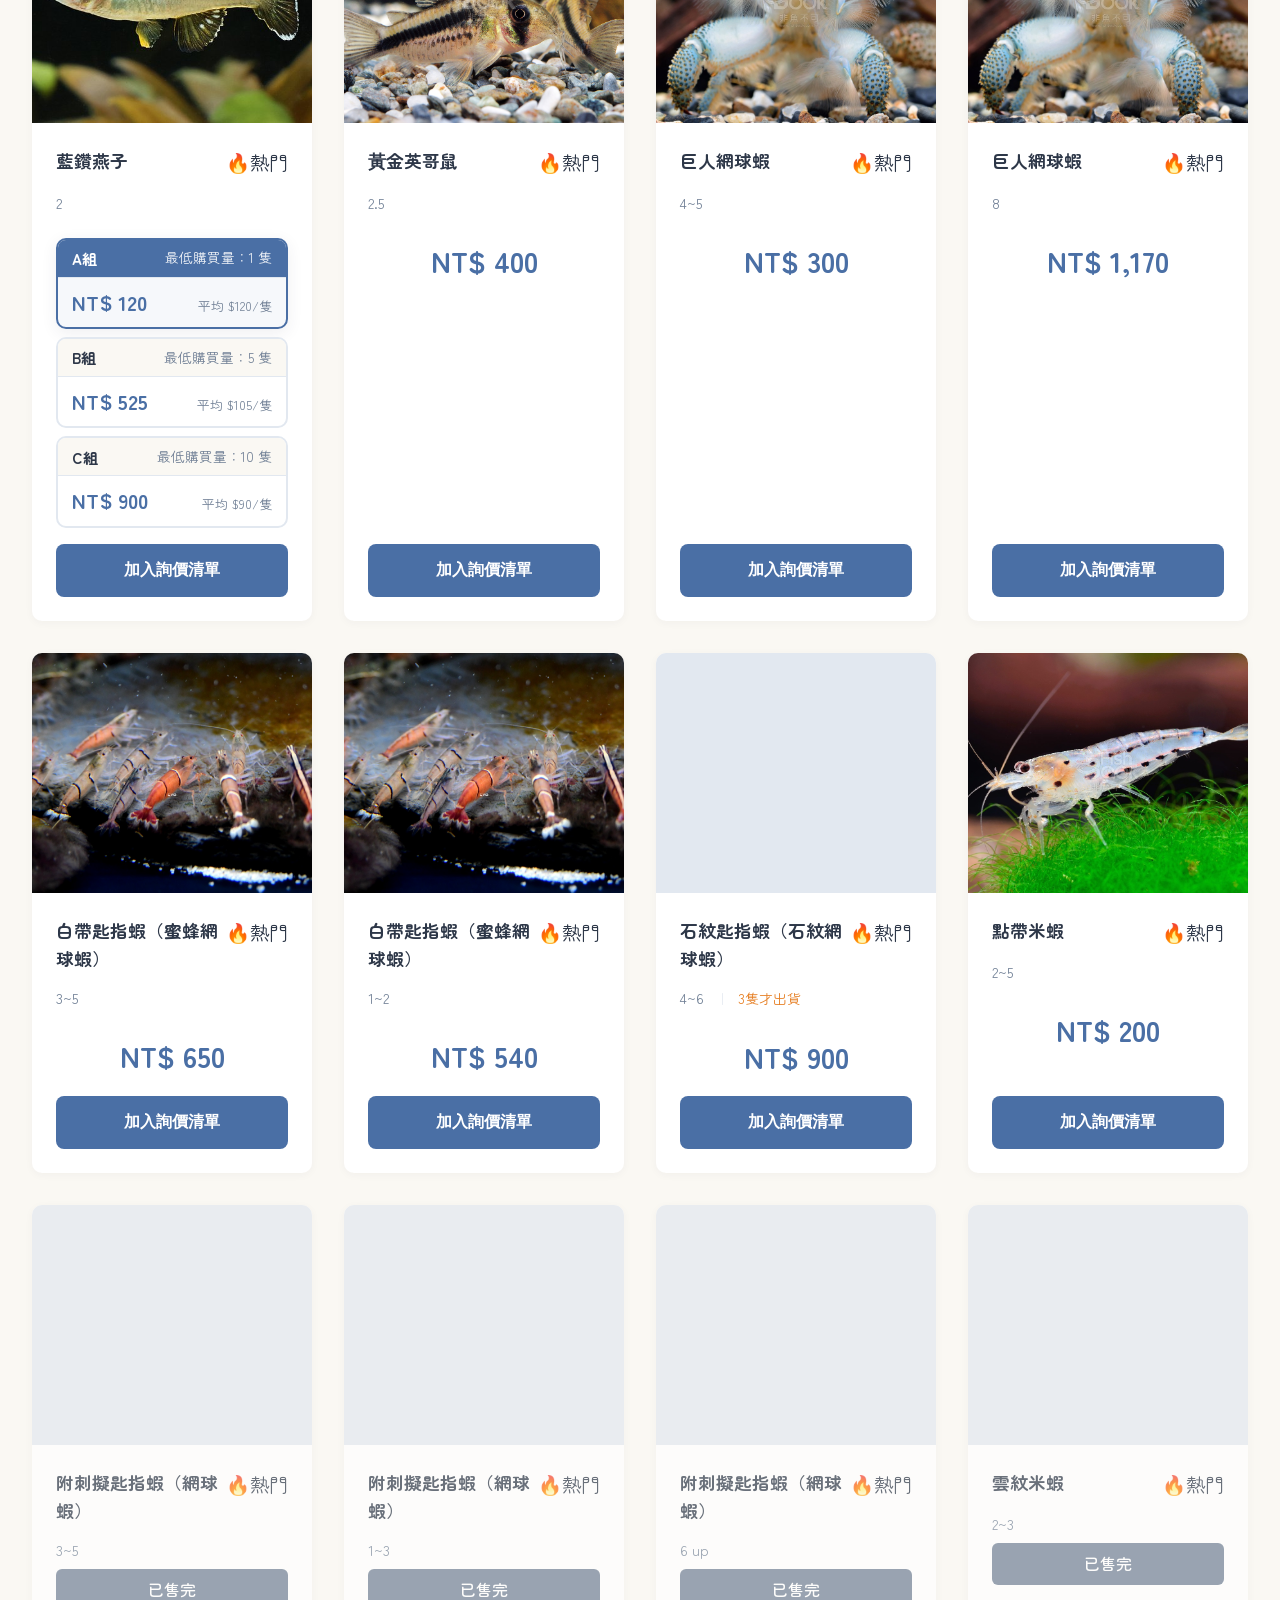
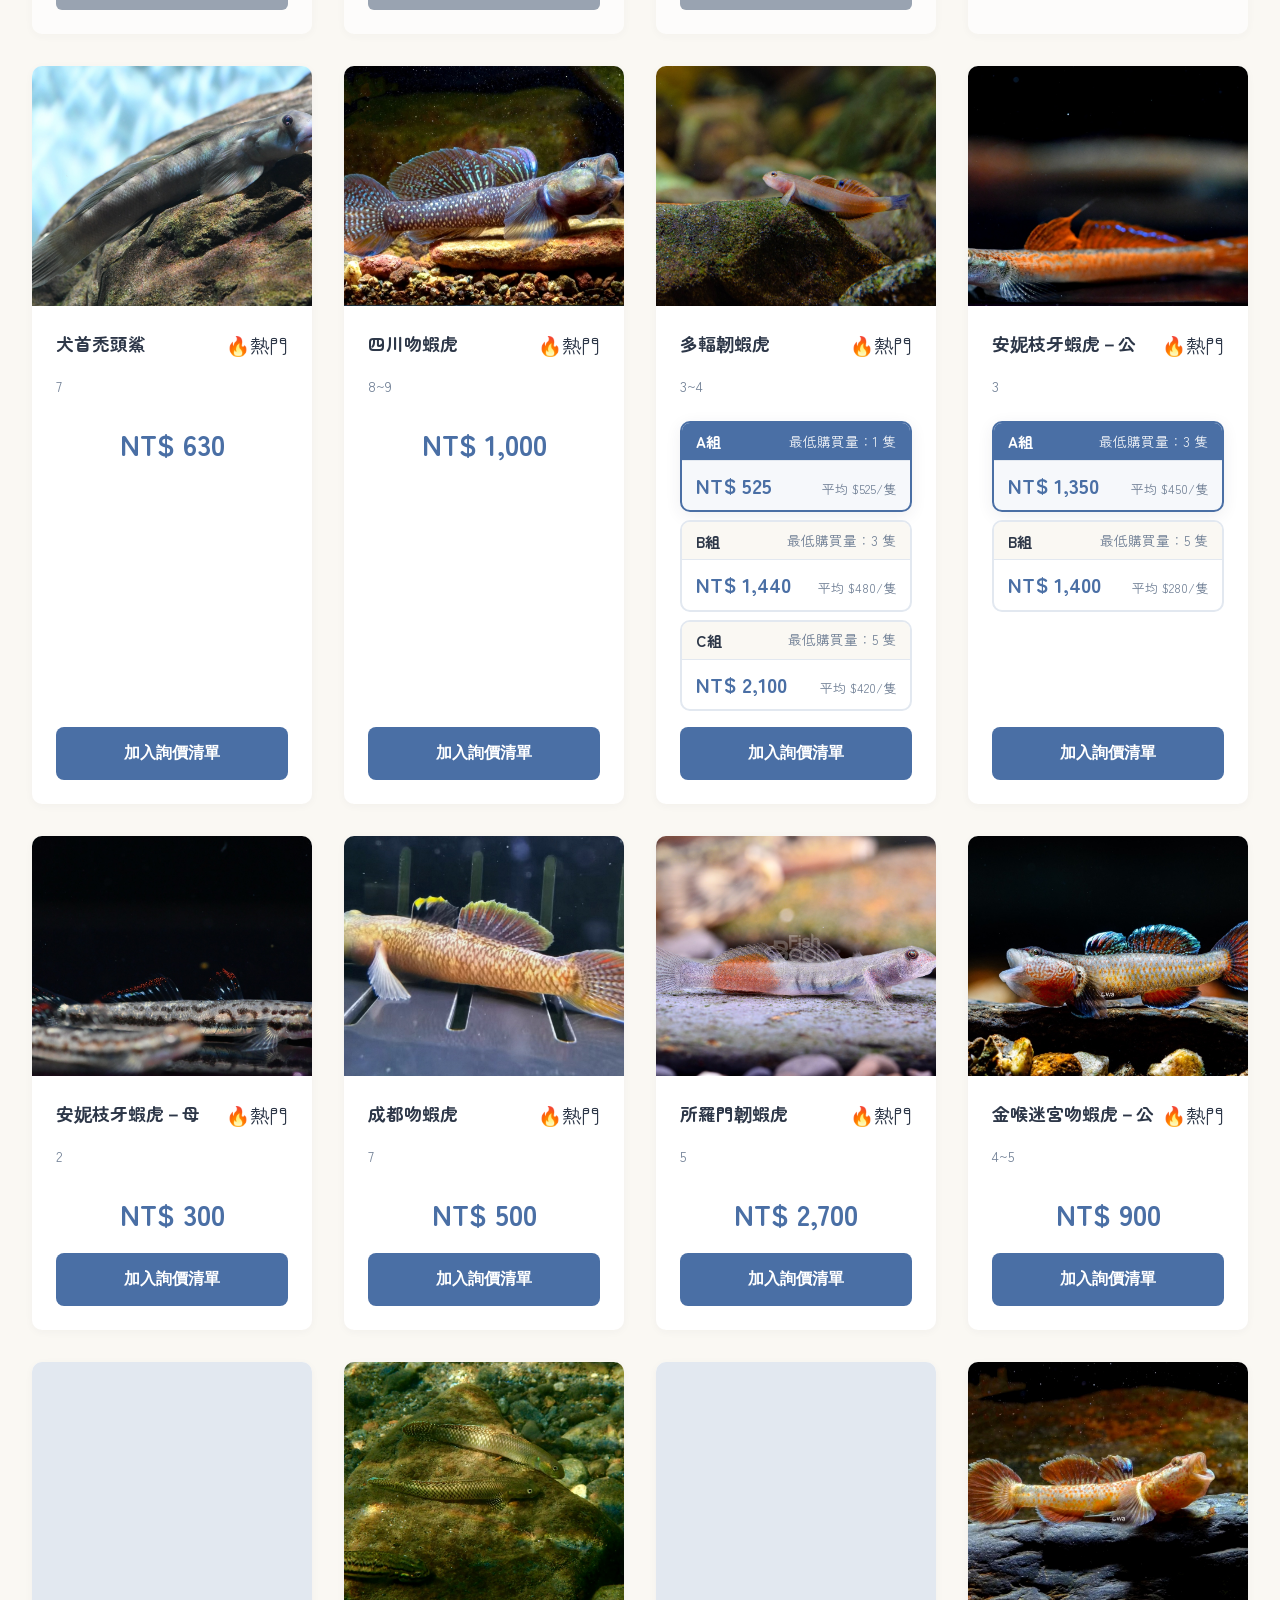
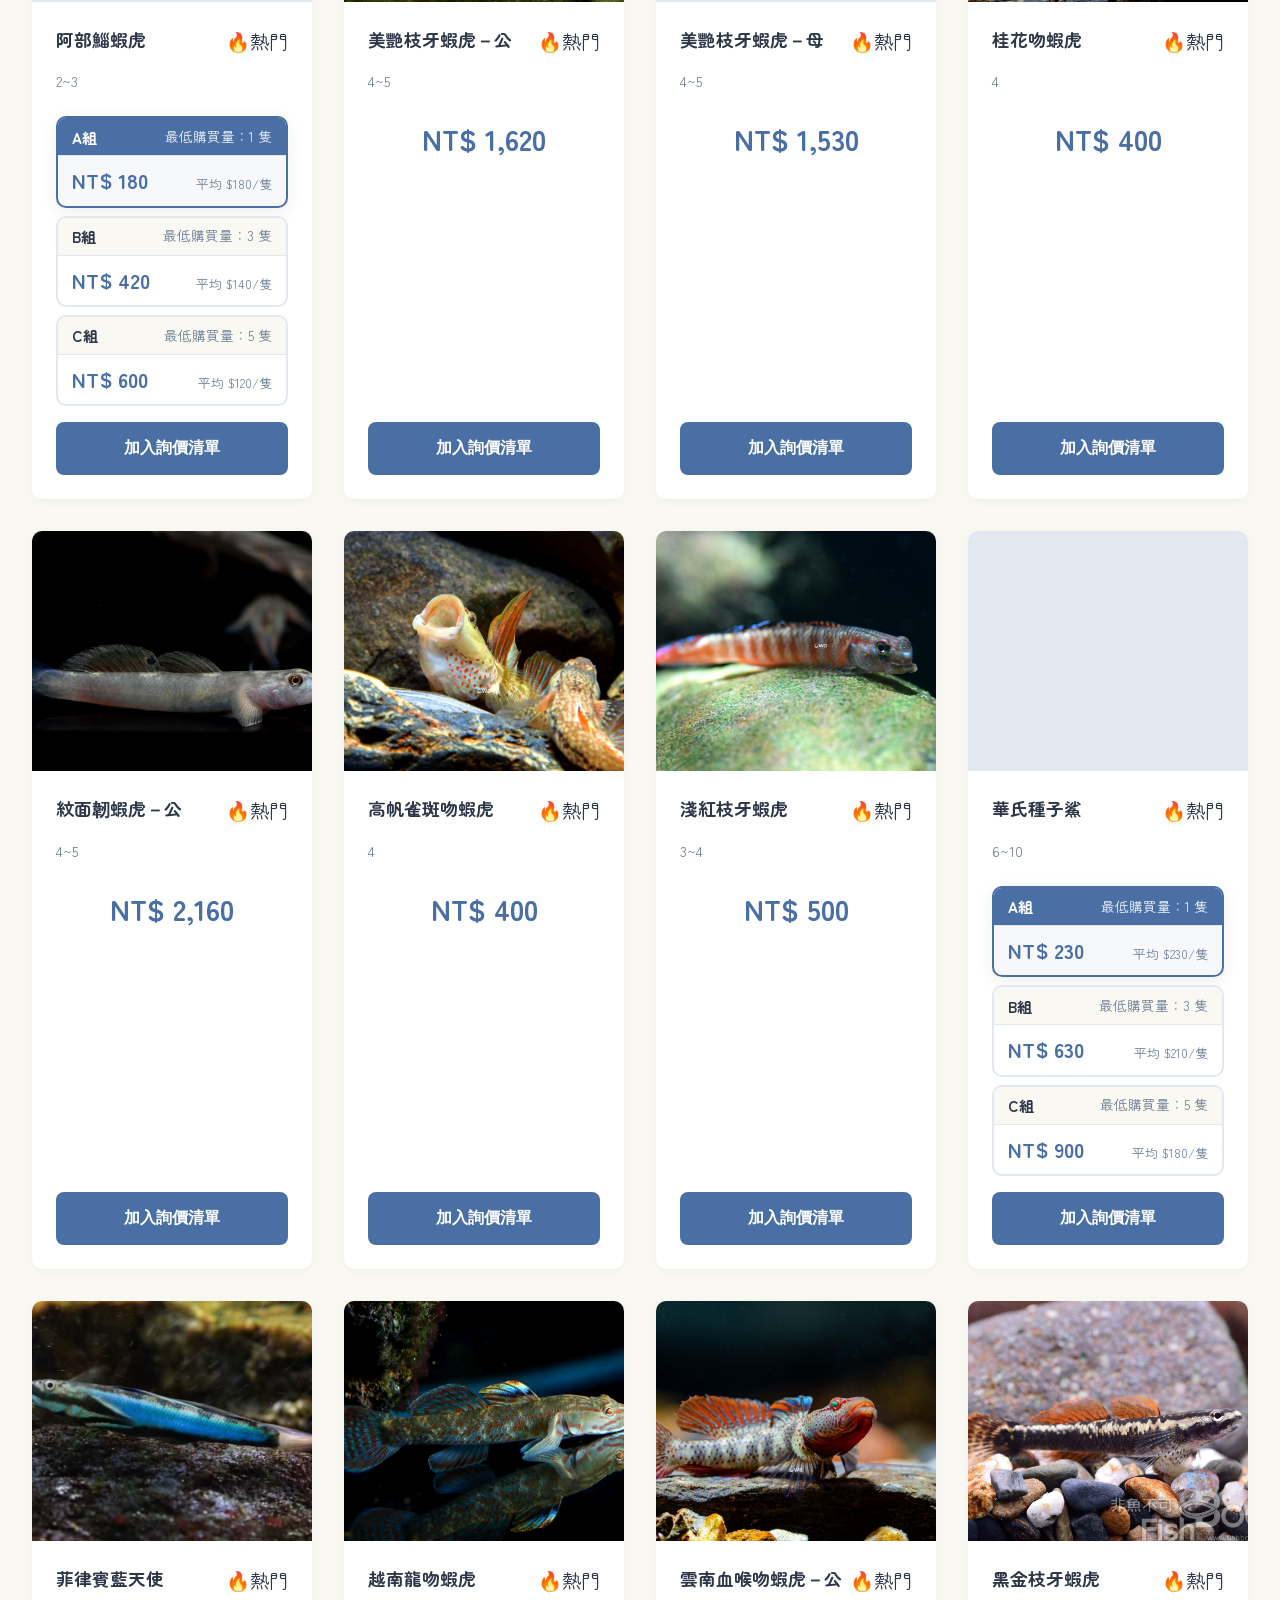
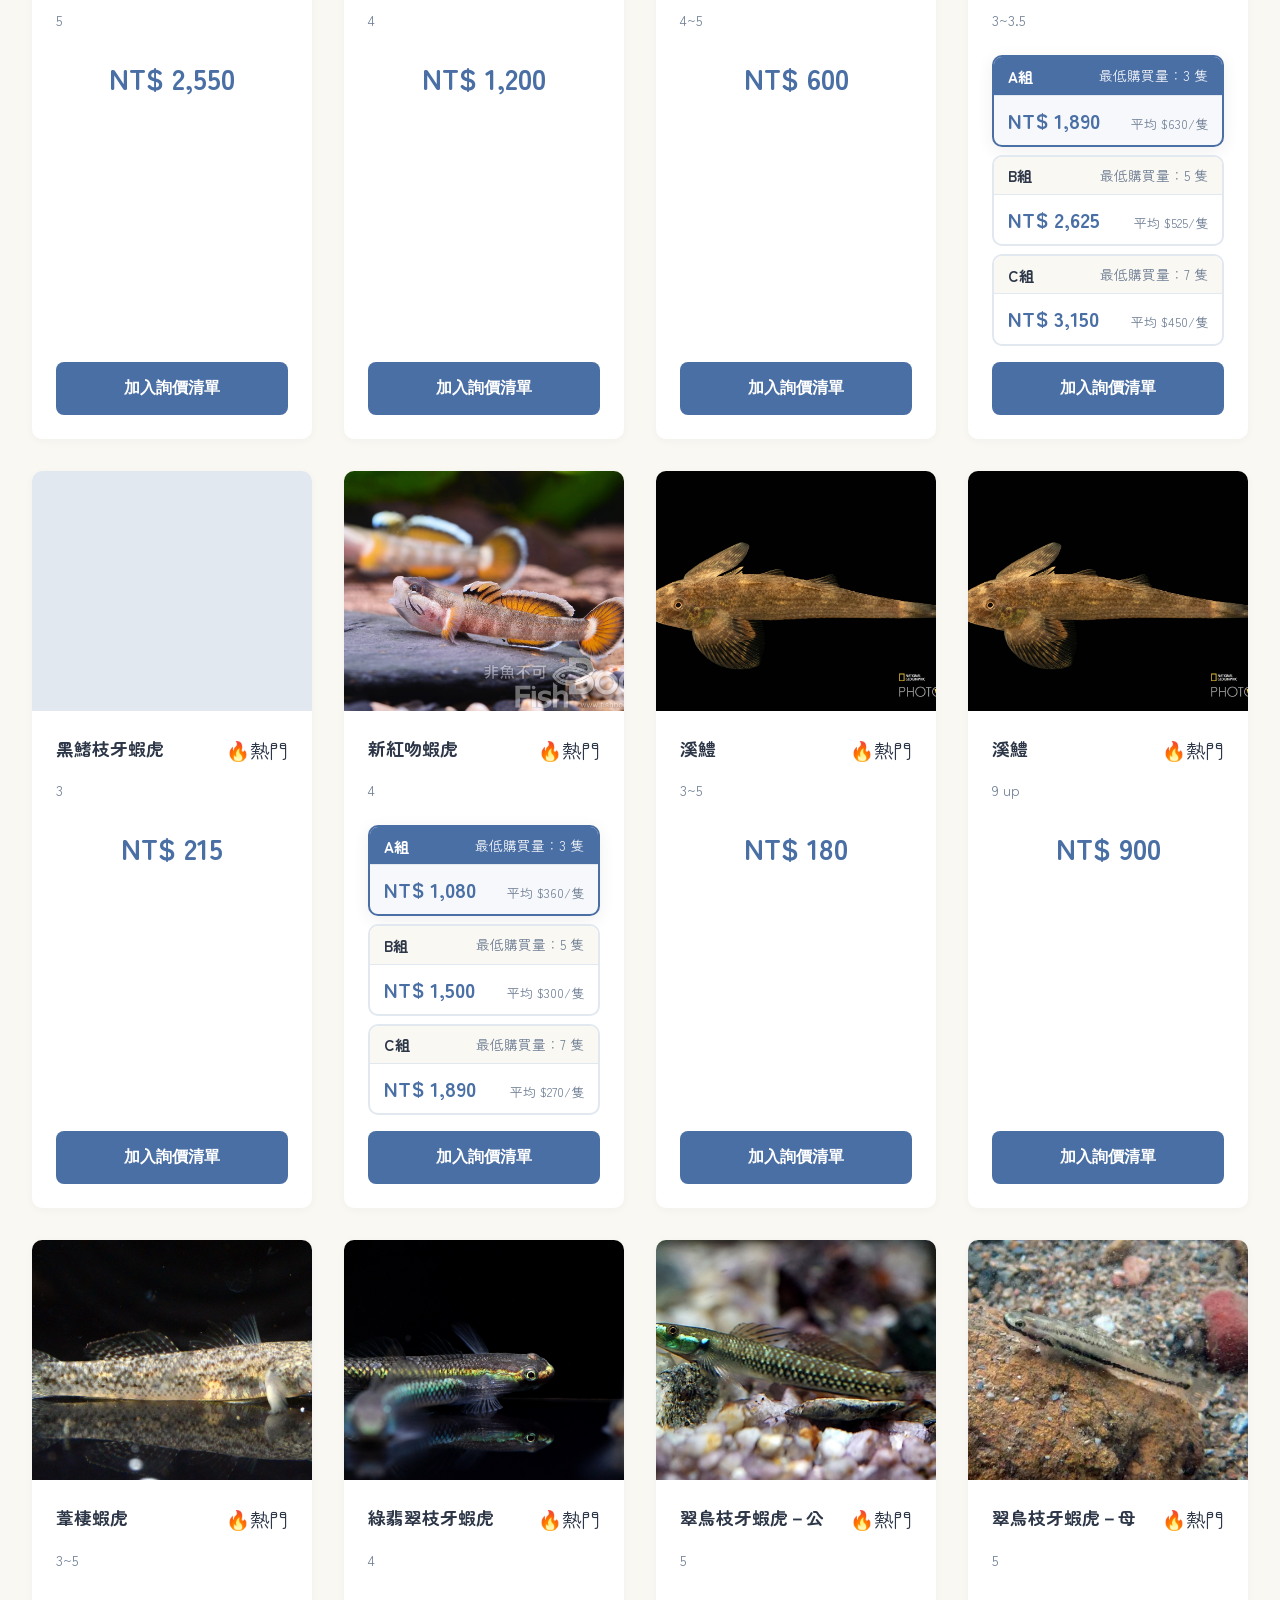
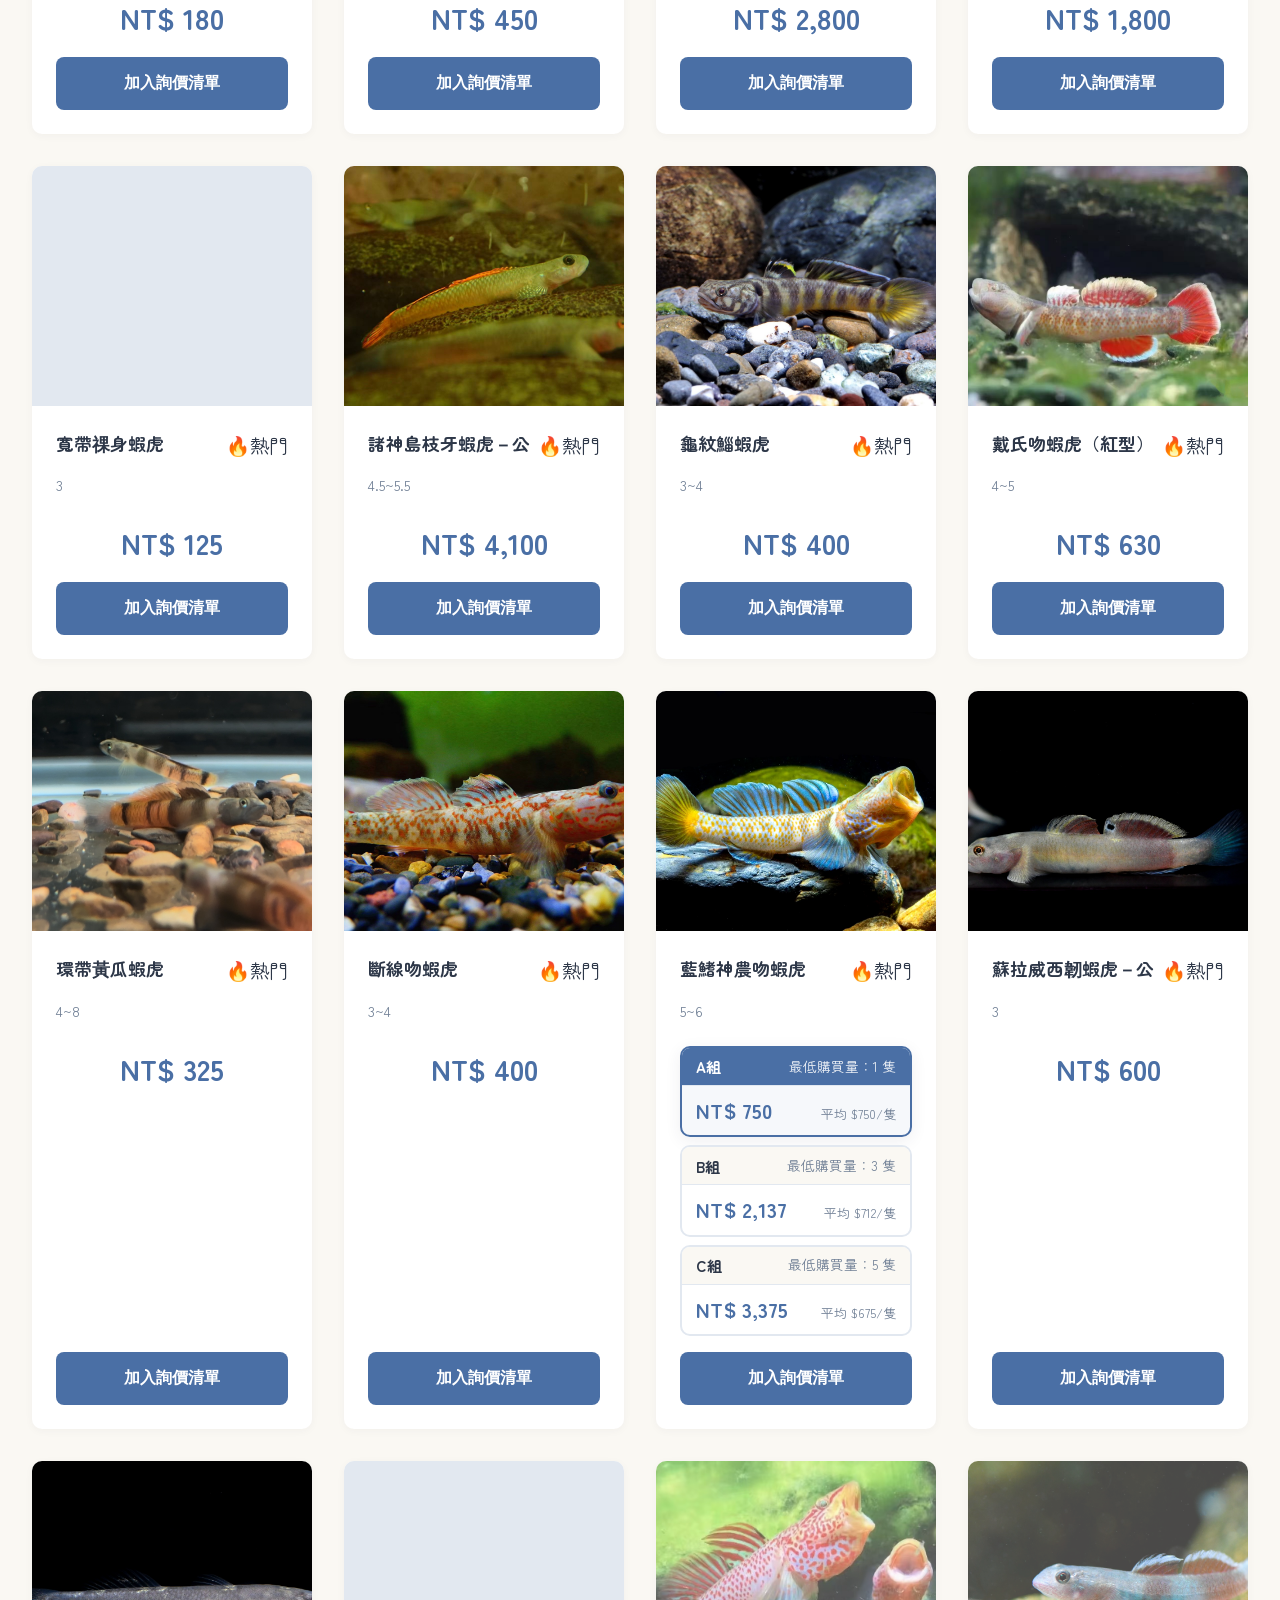
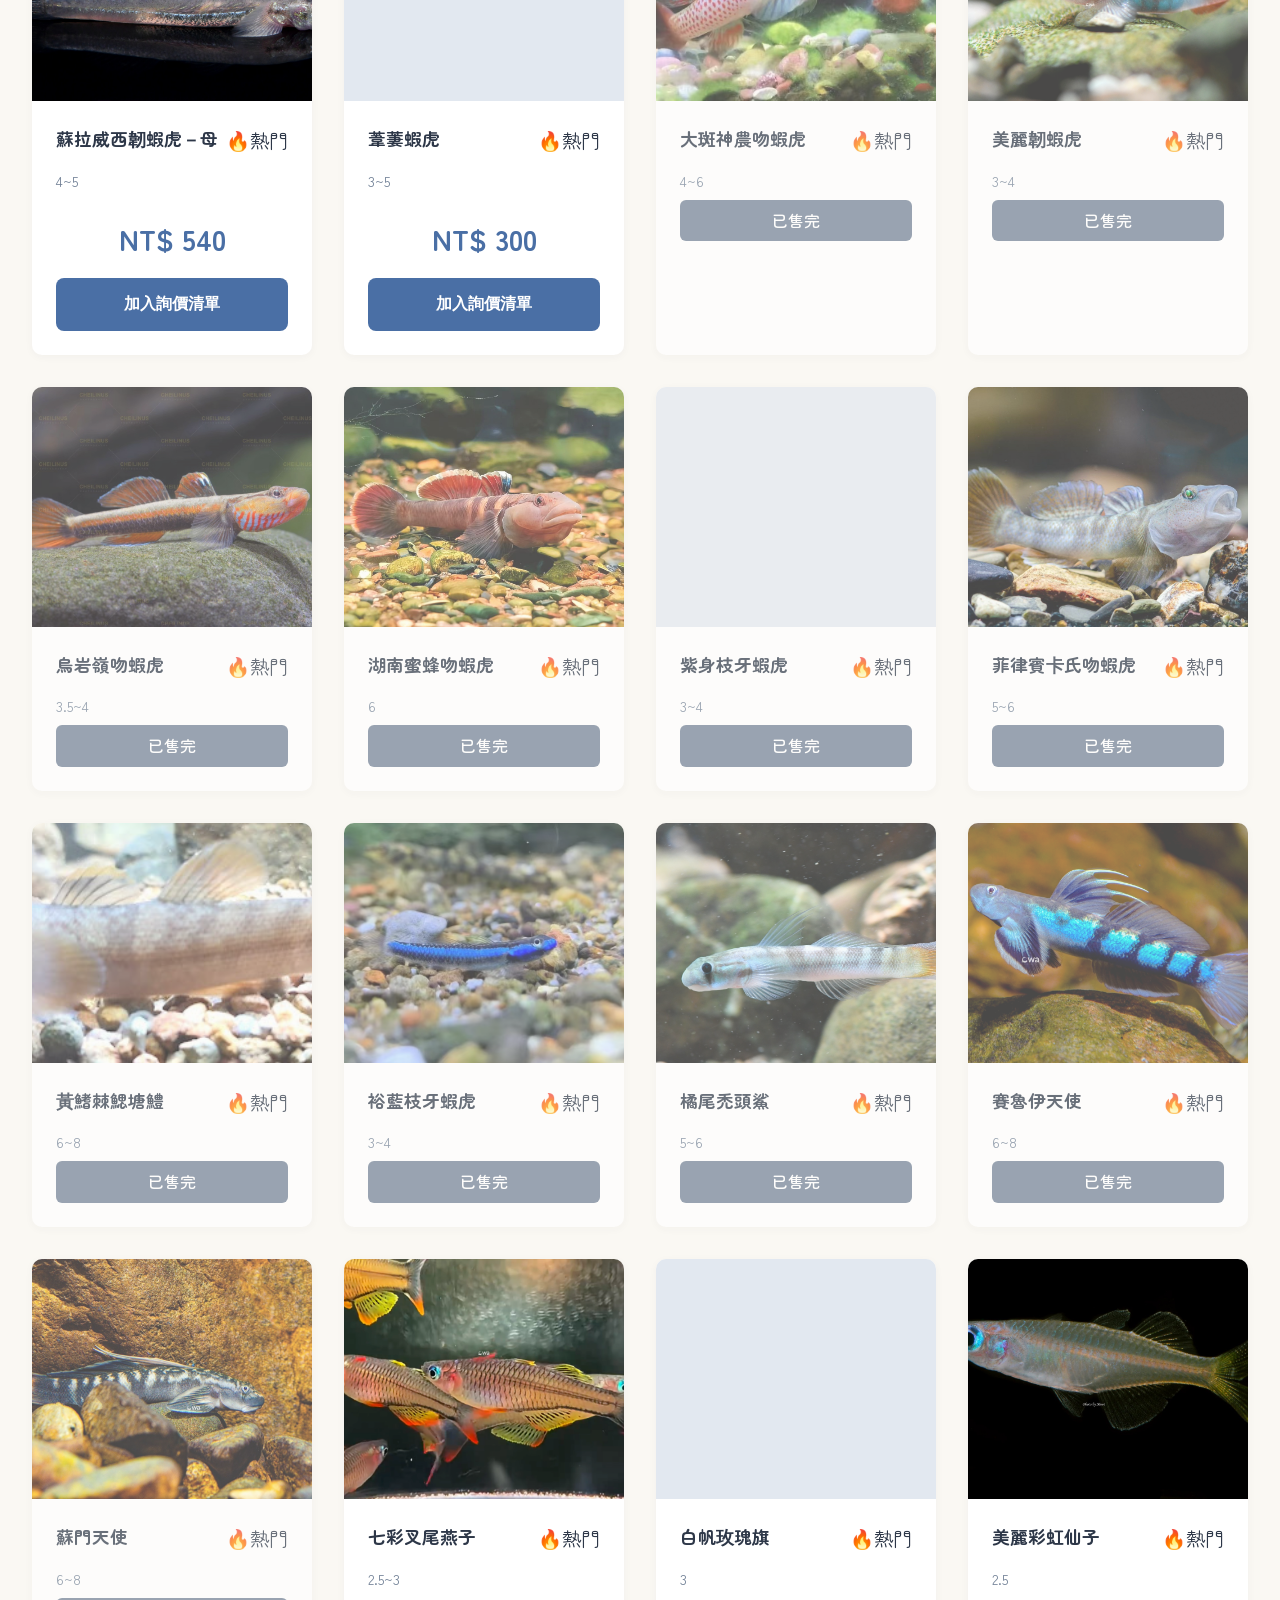
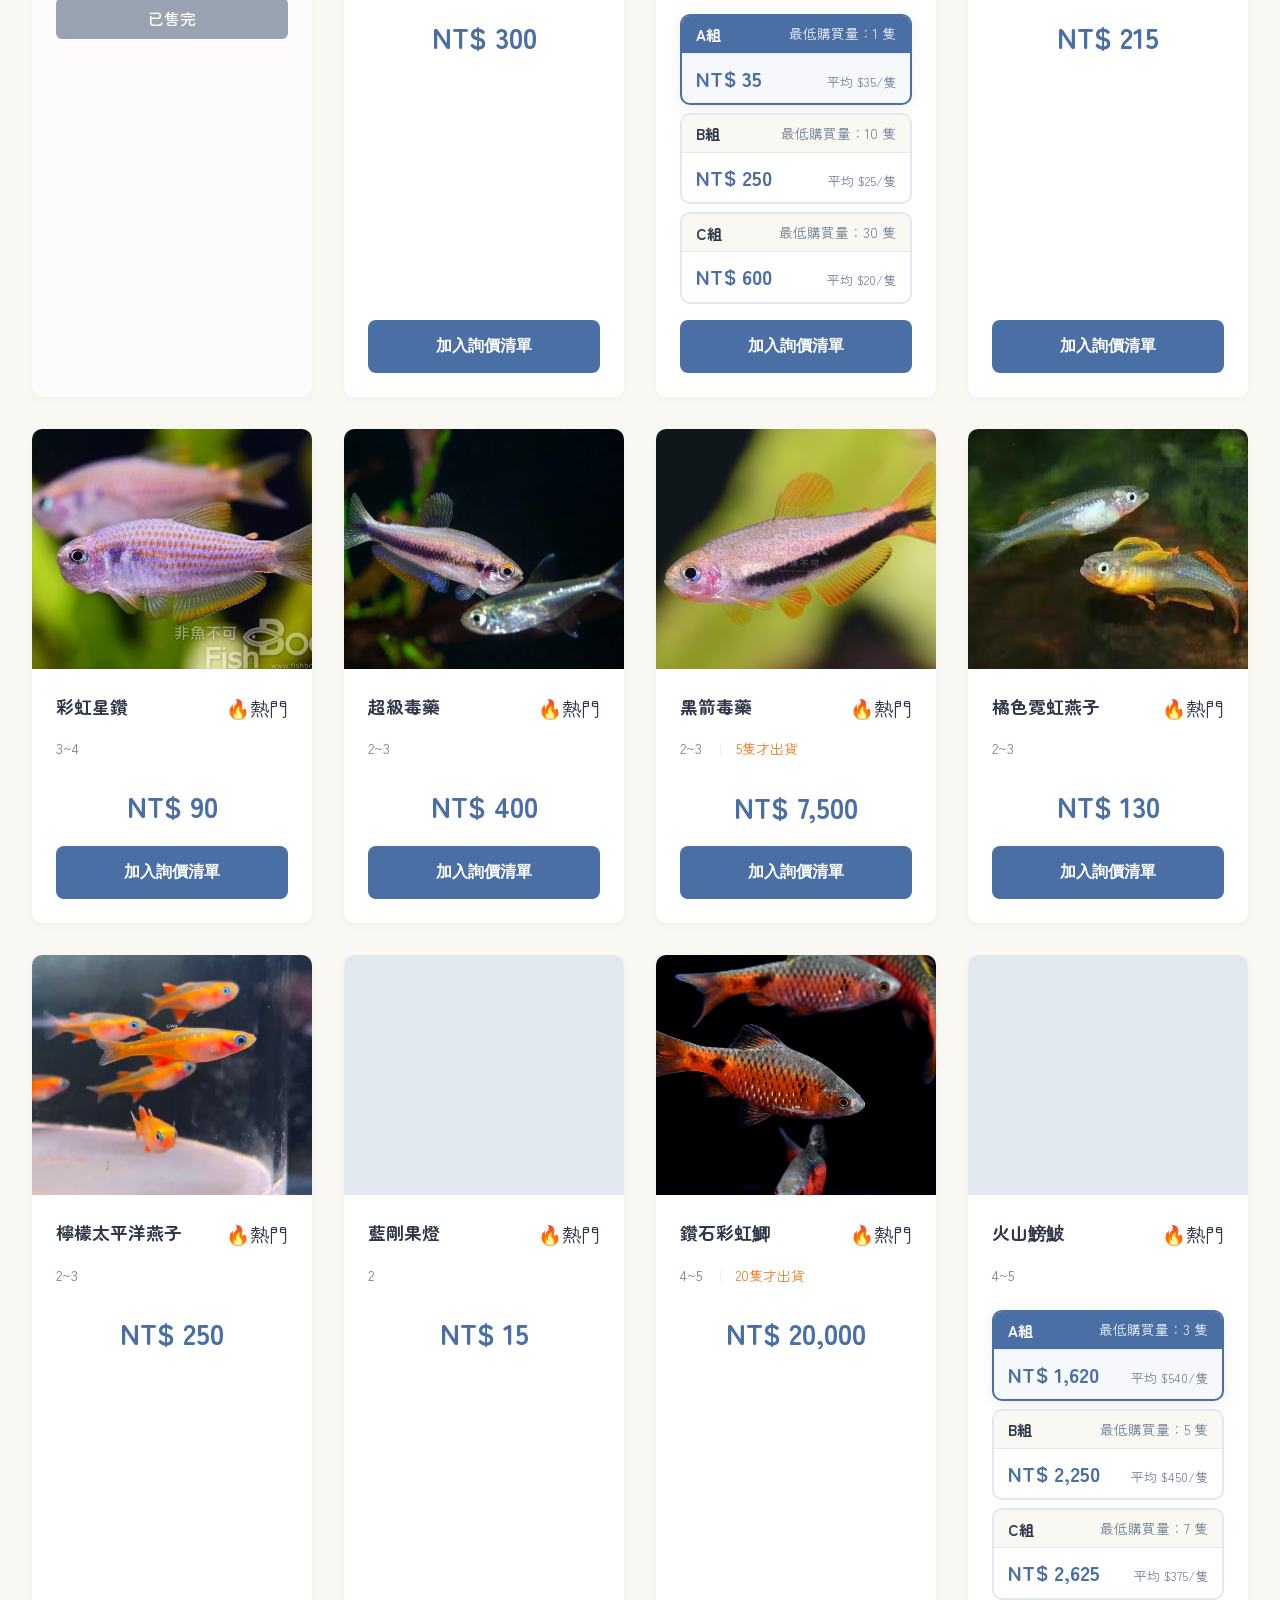
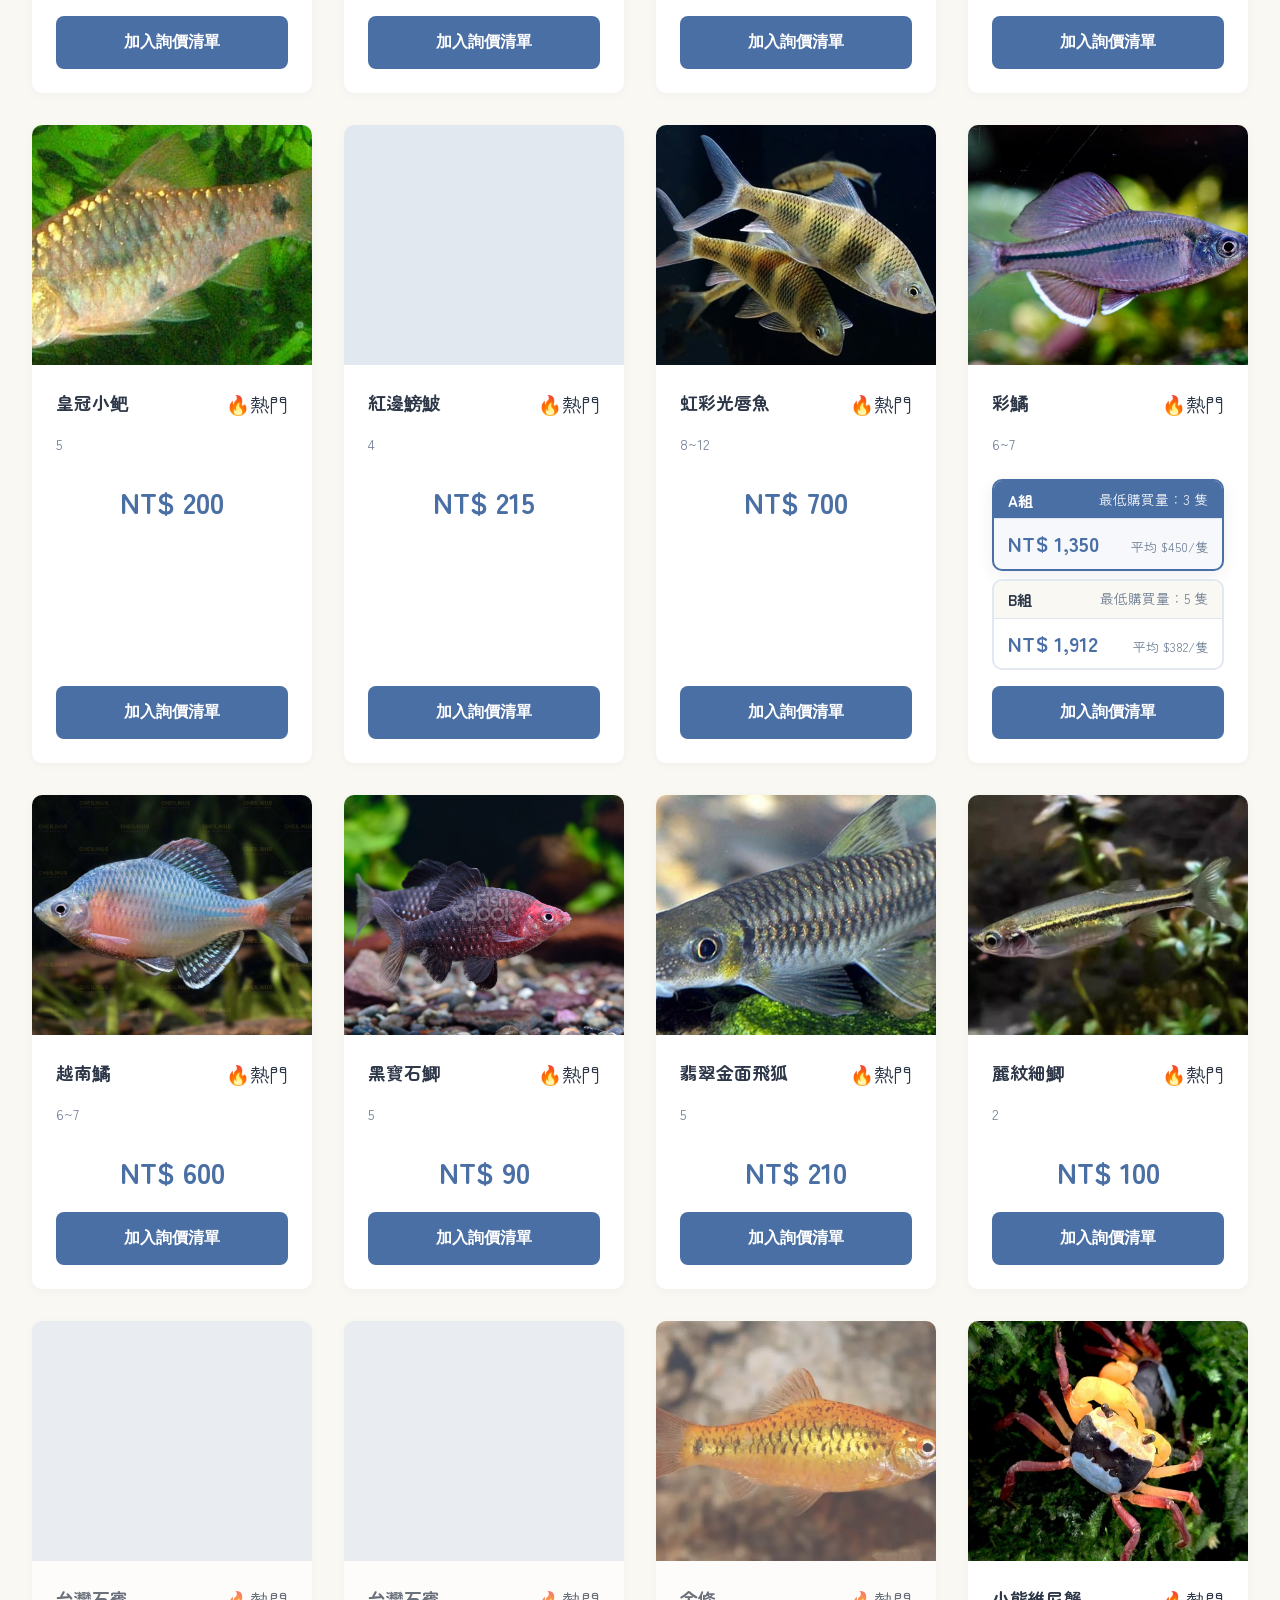
==== commit ba177469: "改為一鍵直達 LINE（移除預覽畫面） 需求：客戶確認購物車後，直接送出到 LINE 並自動帶入訊息 變更： - submitToLine() 不再顯示預覽畫面 - 直接生成訊息 → 複製到剪貼簿 →" ====
--- a/index.html
+++ b/index.html
@@ -819,7 +819,7 @@
                     <span id="cartTotalPrice">NT$ 0</span>
                 </div>
                 <button class="cart-submit-btn" onclick="submitToLine()">
-                    📱 送出至 LINE 詢價
+                    ✨ 一鍵送出至 LINE
                 </button>
             </div>
         </div>
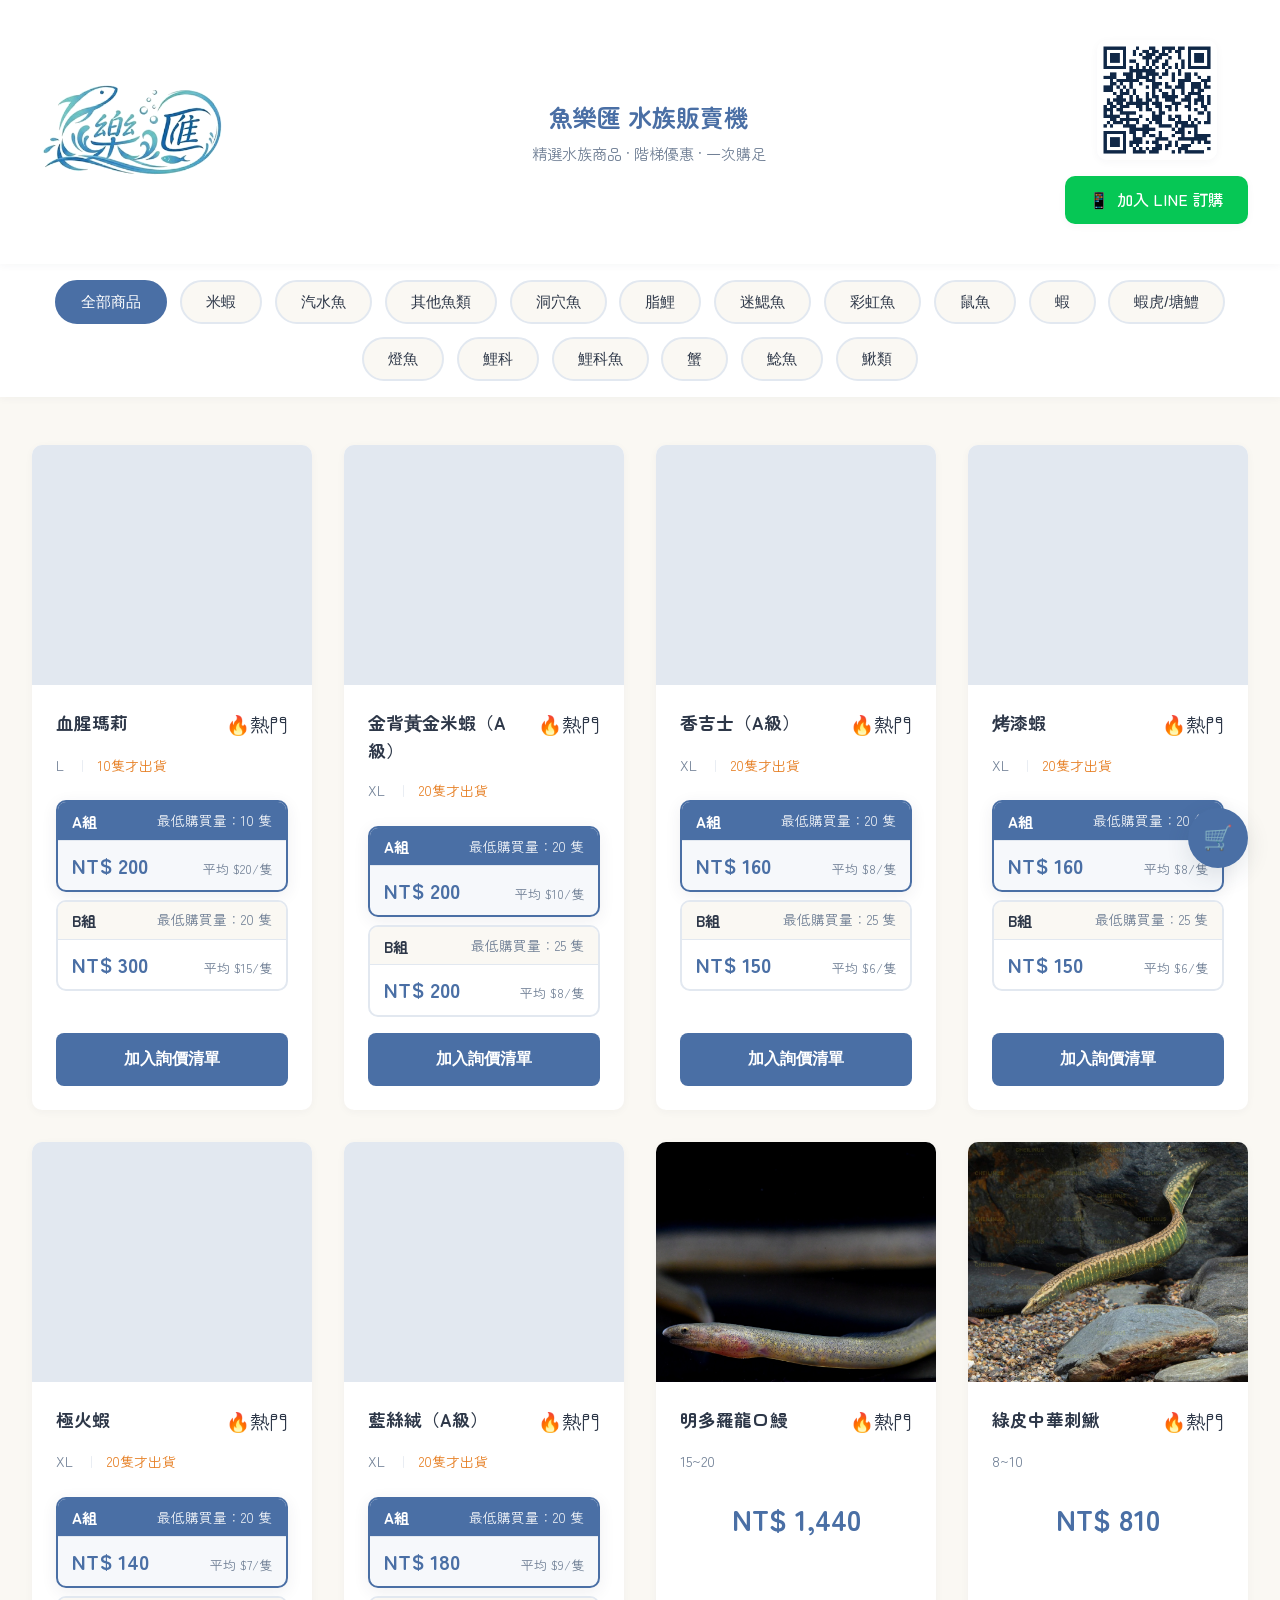
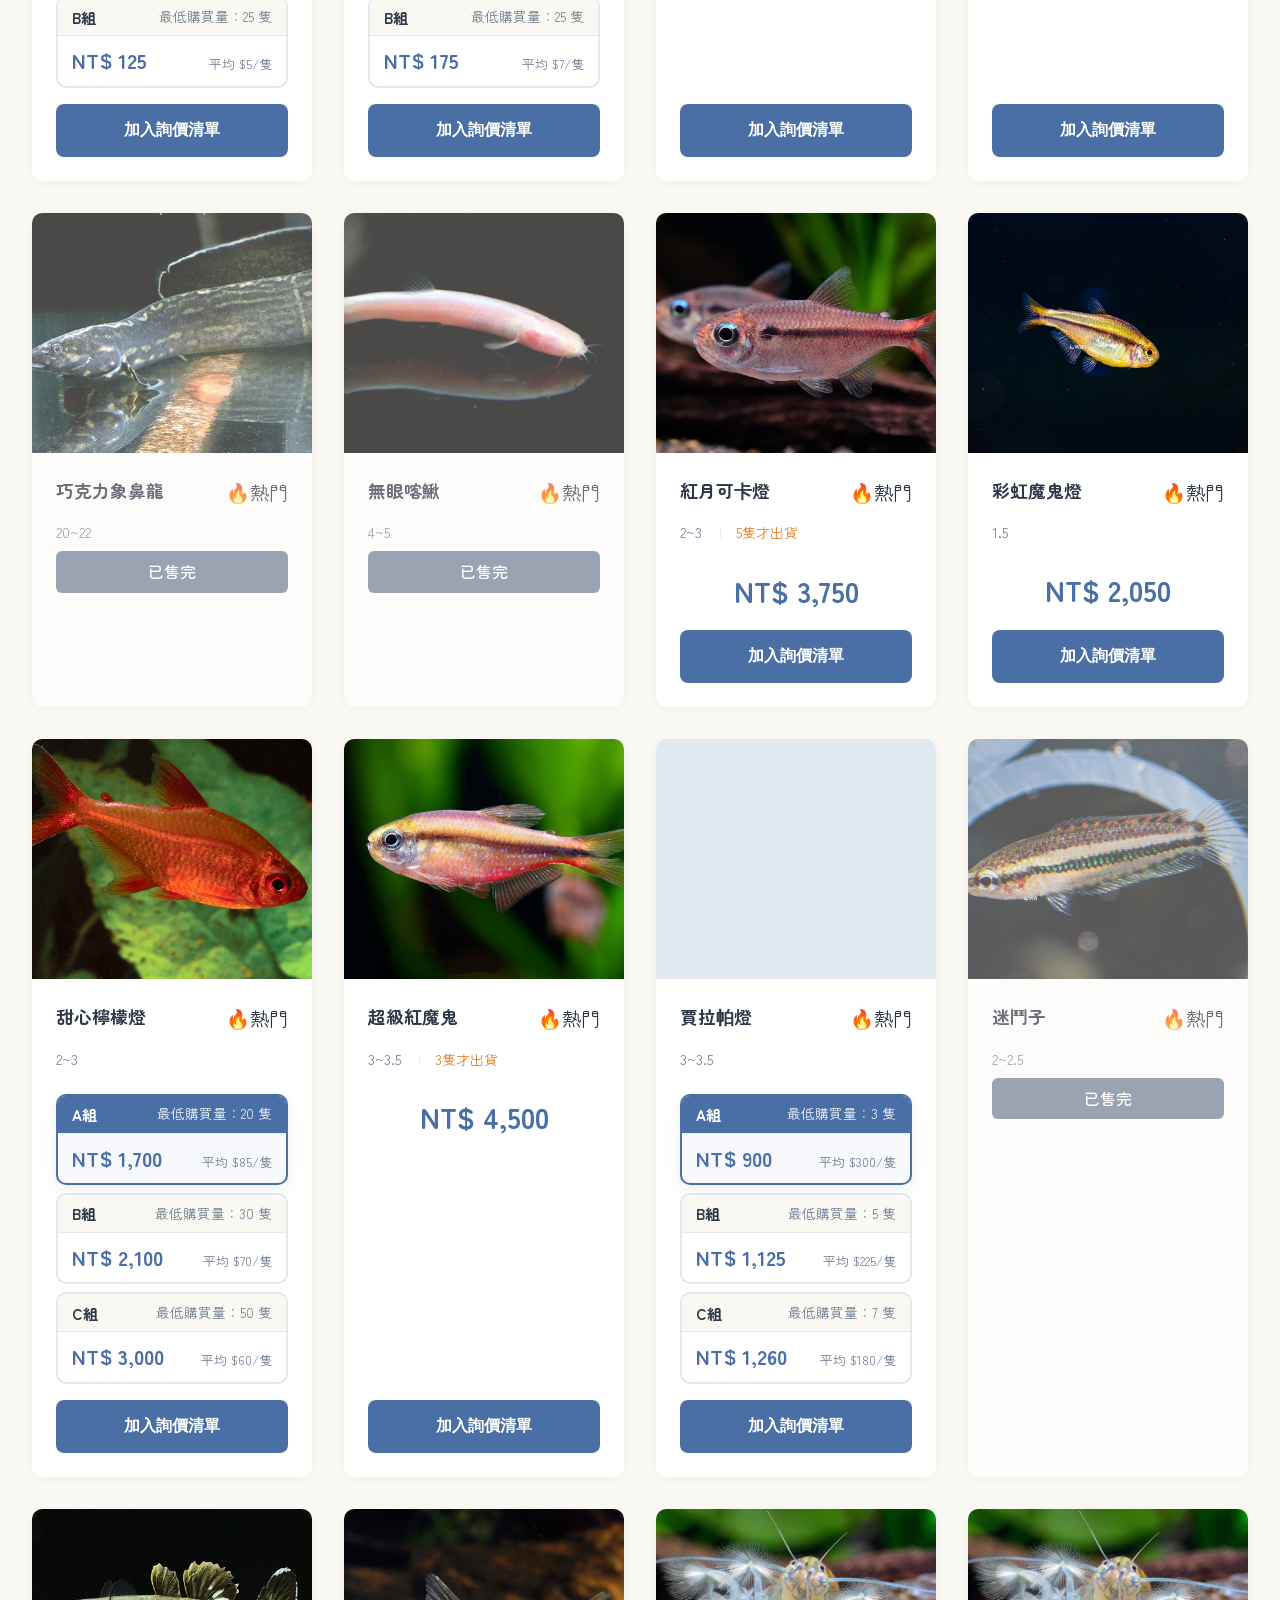
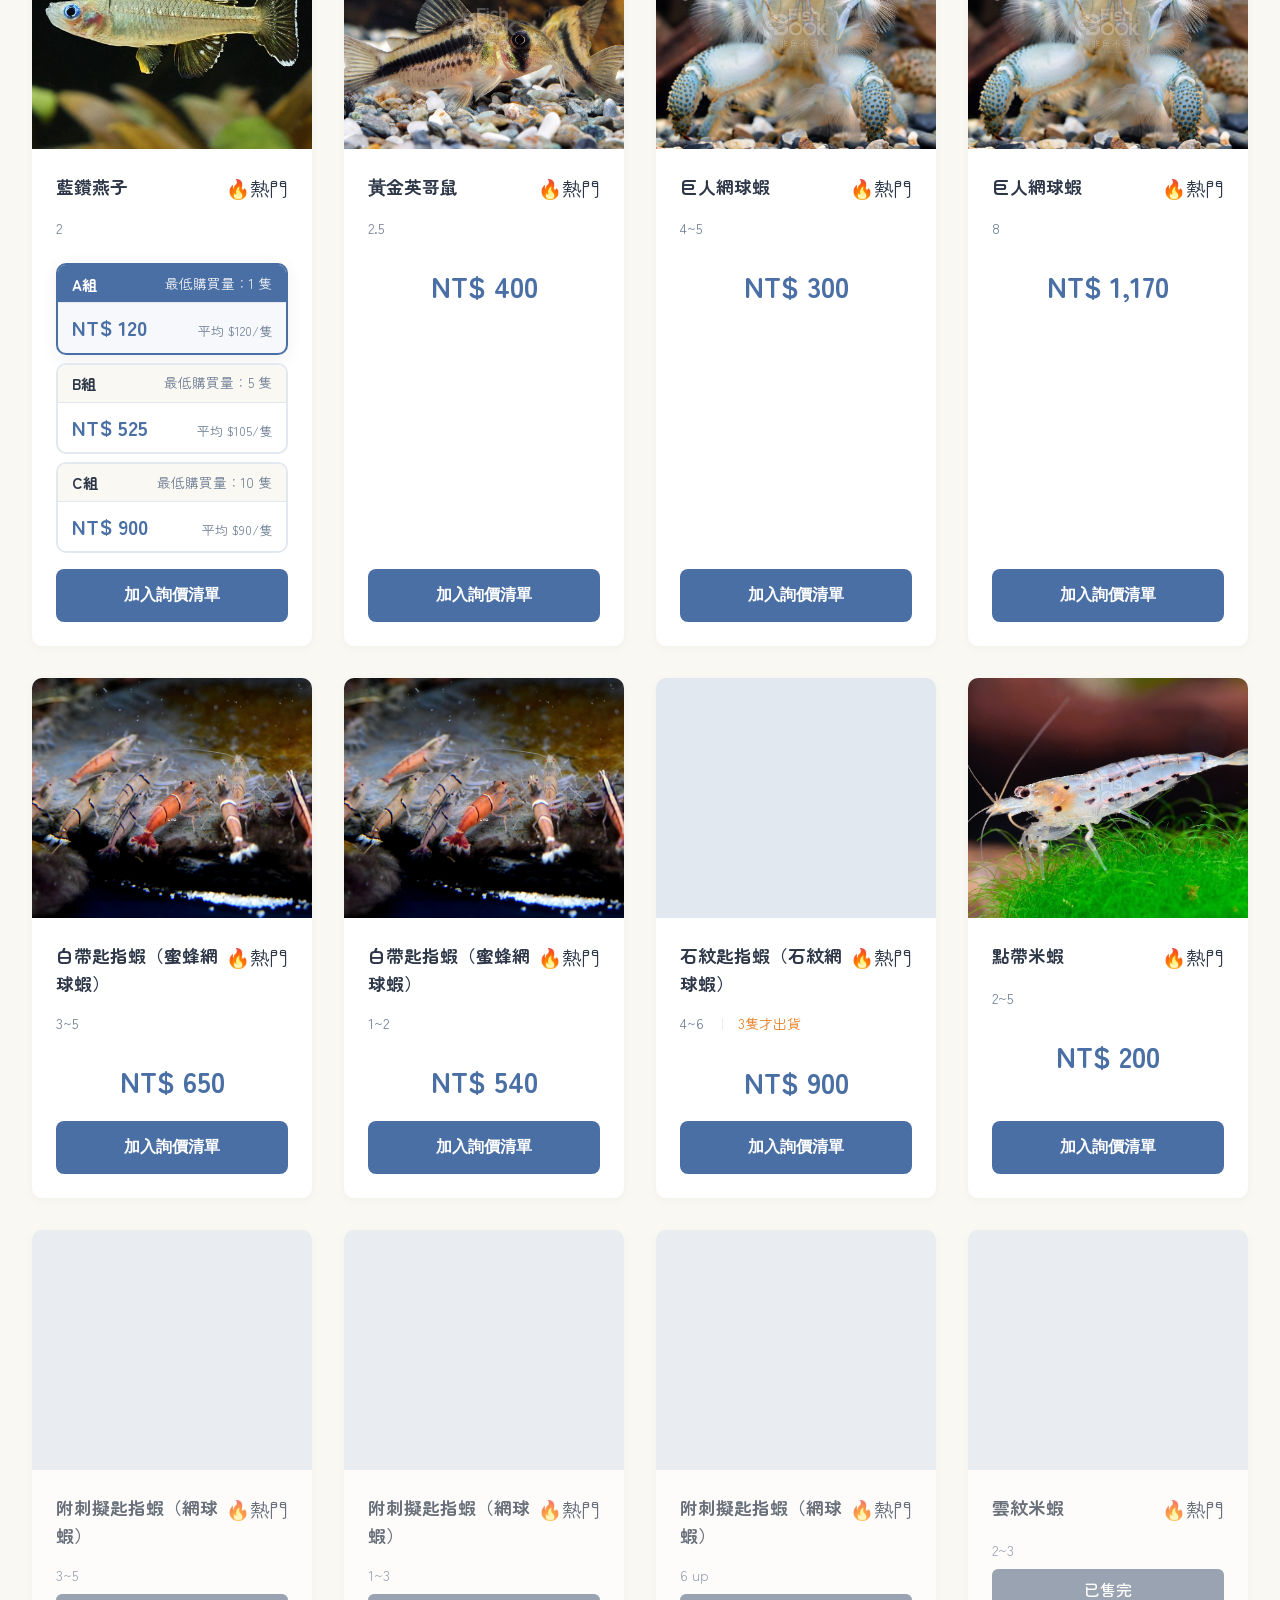
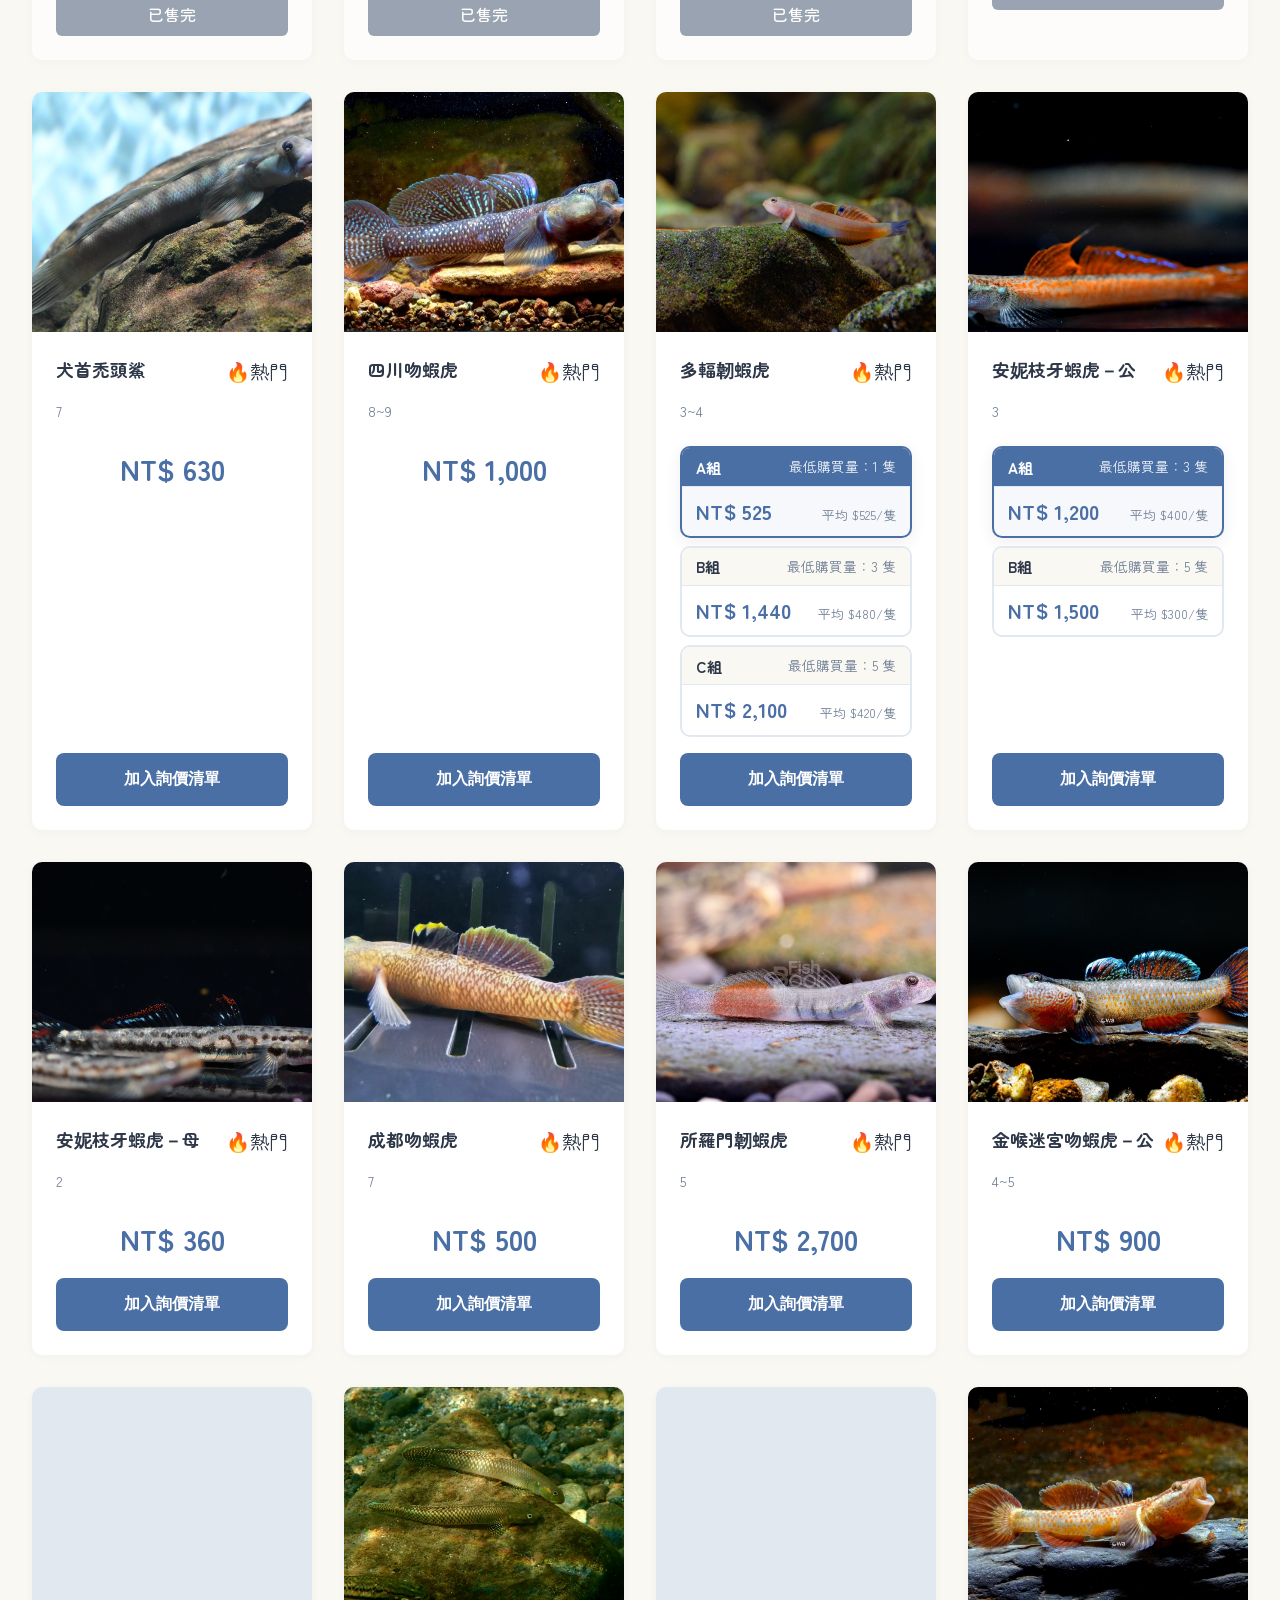
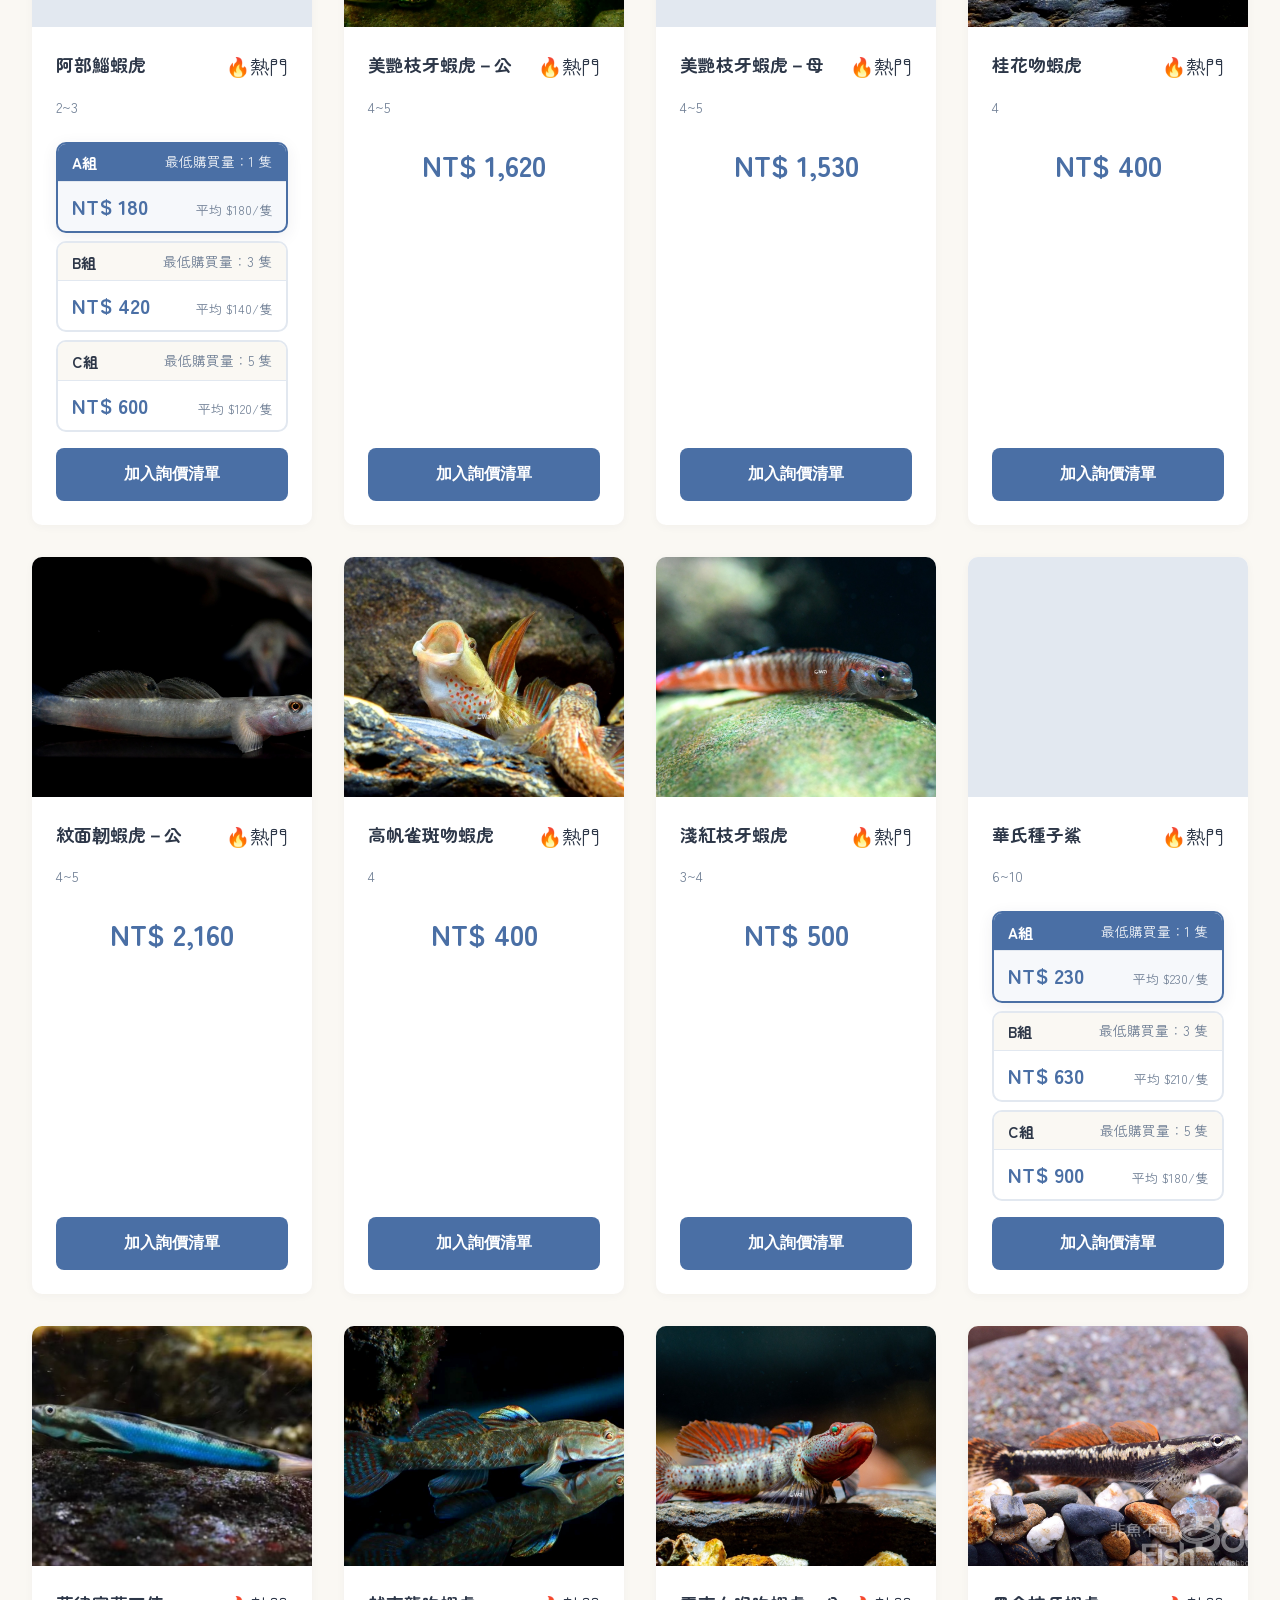
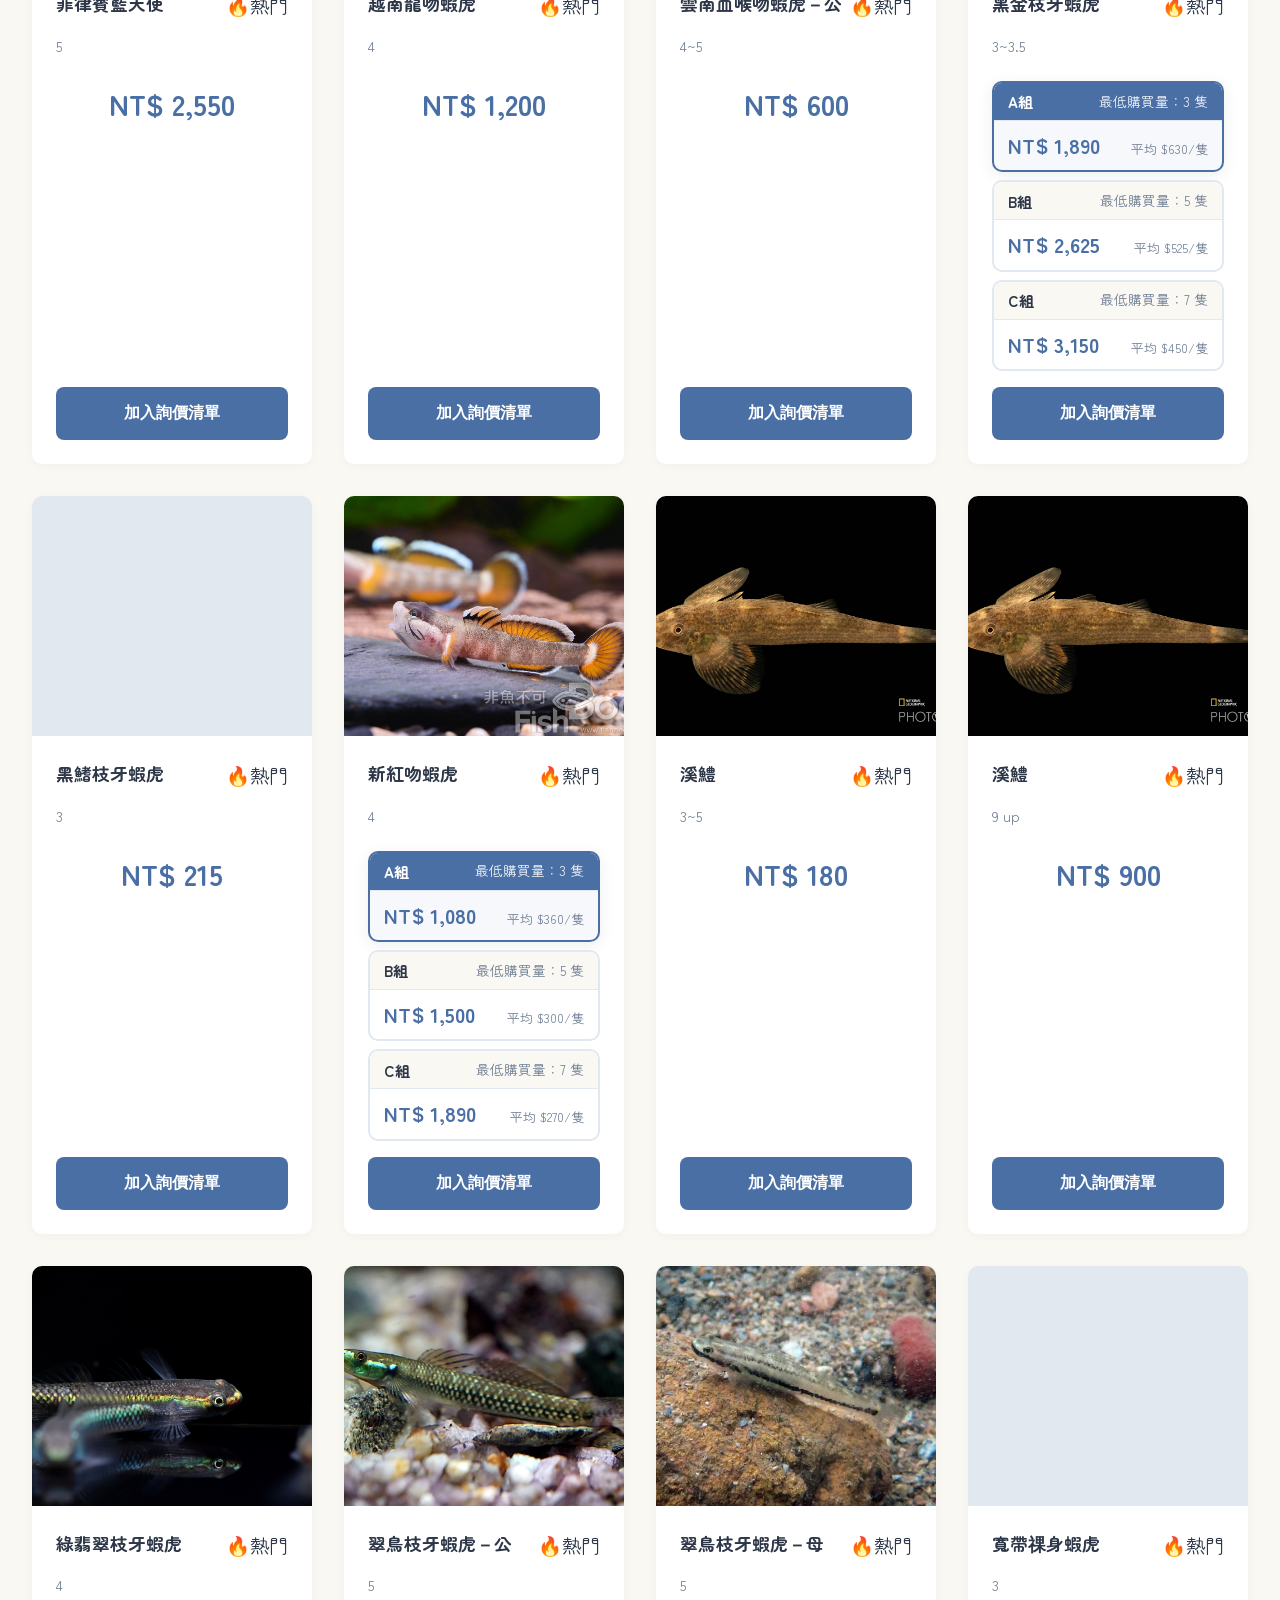
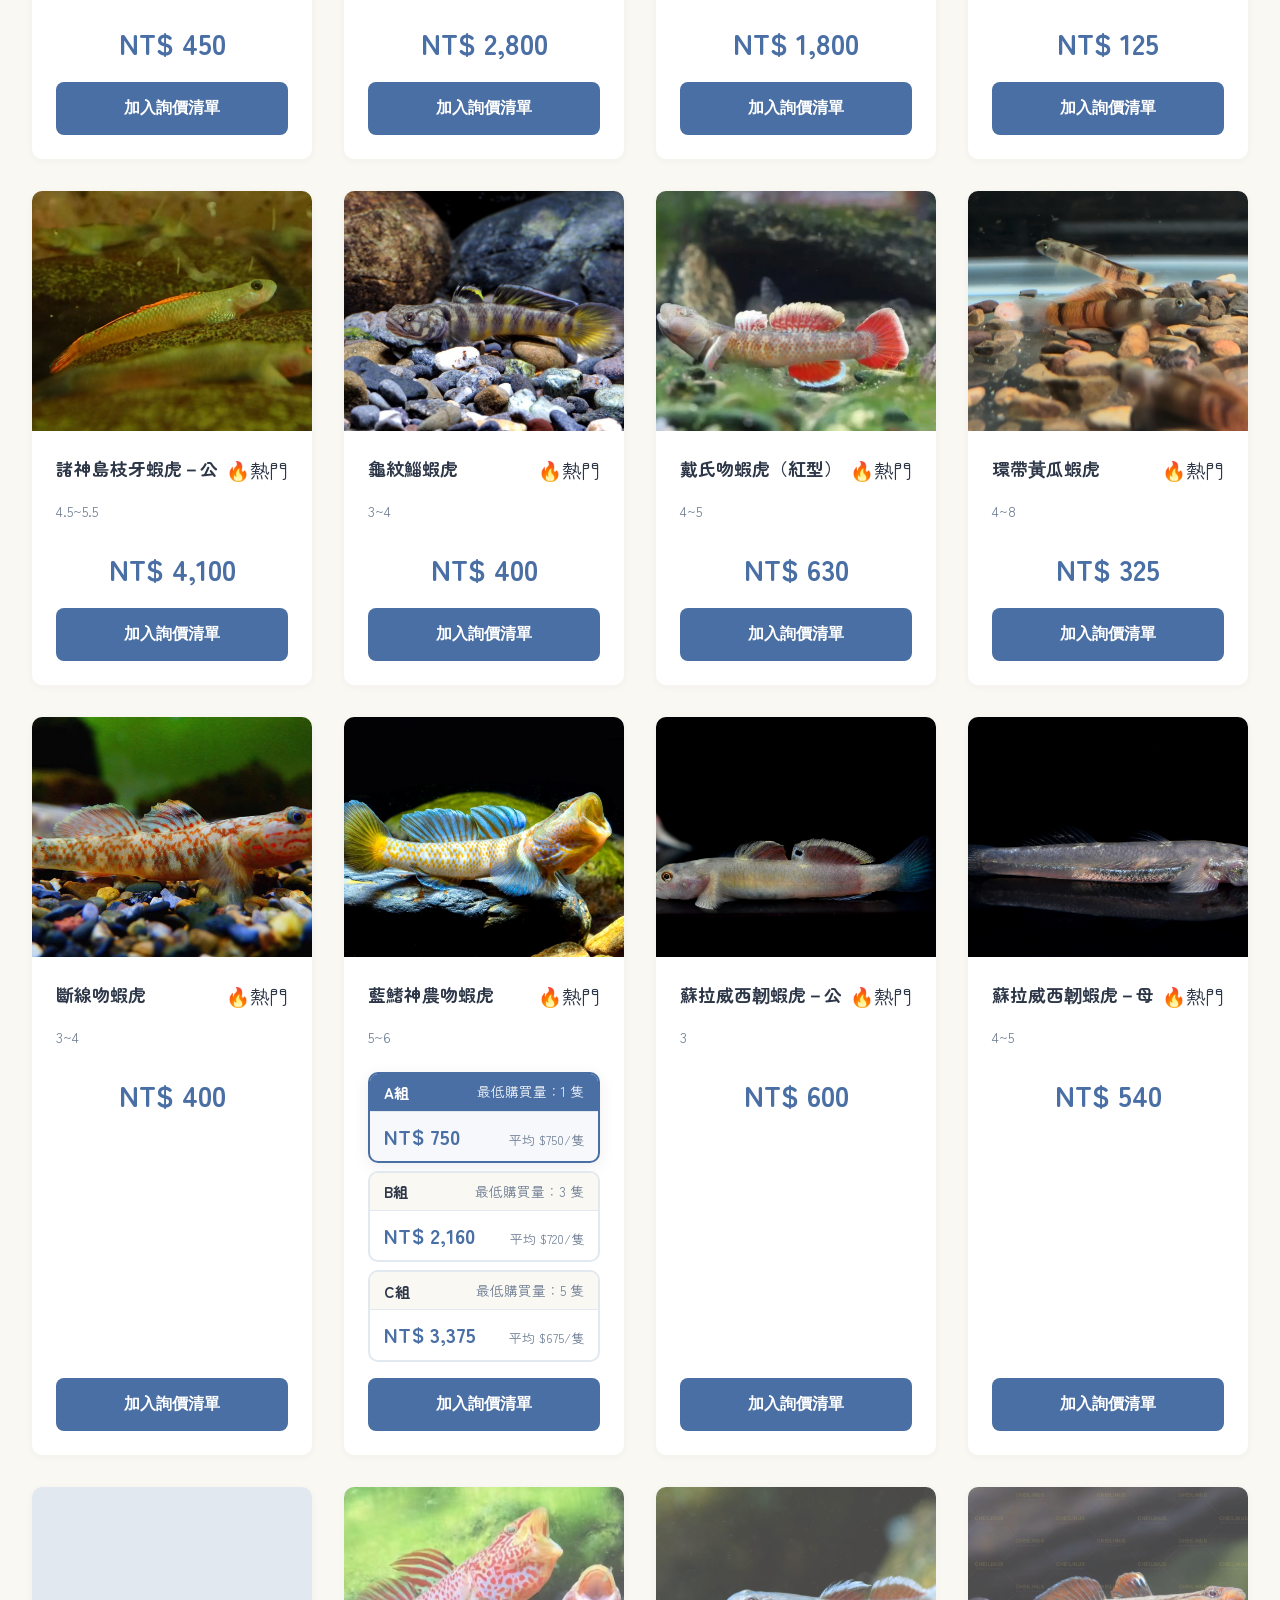
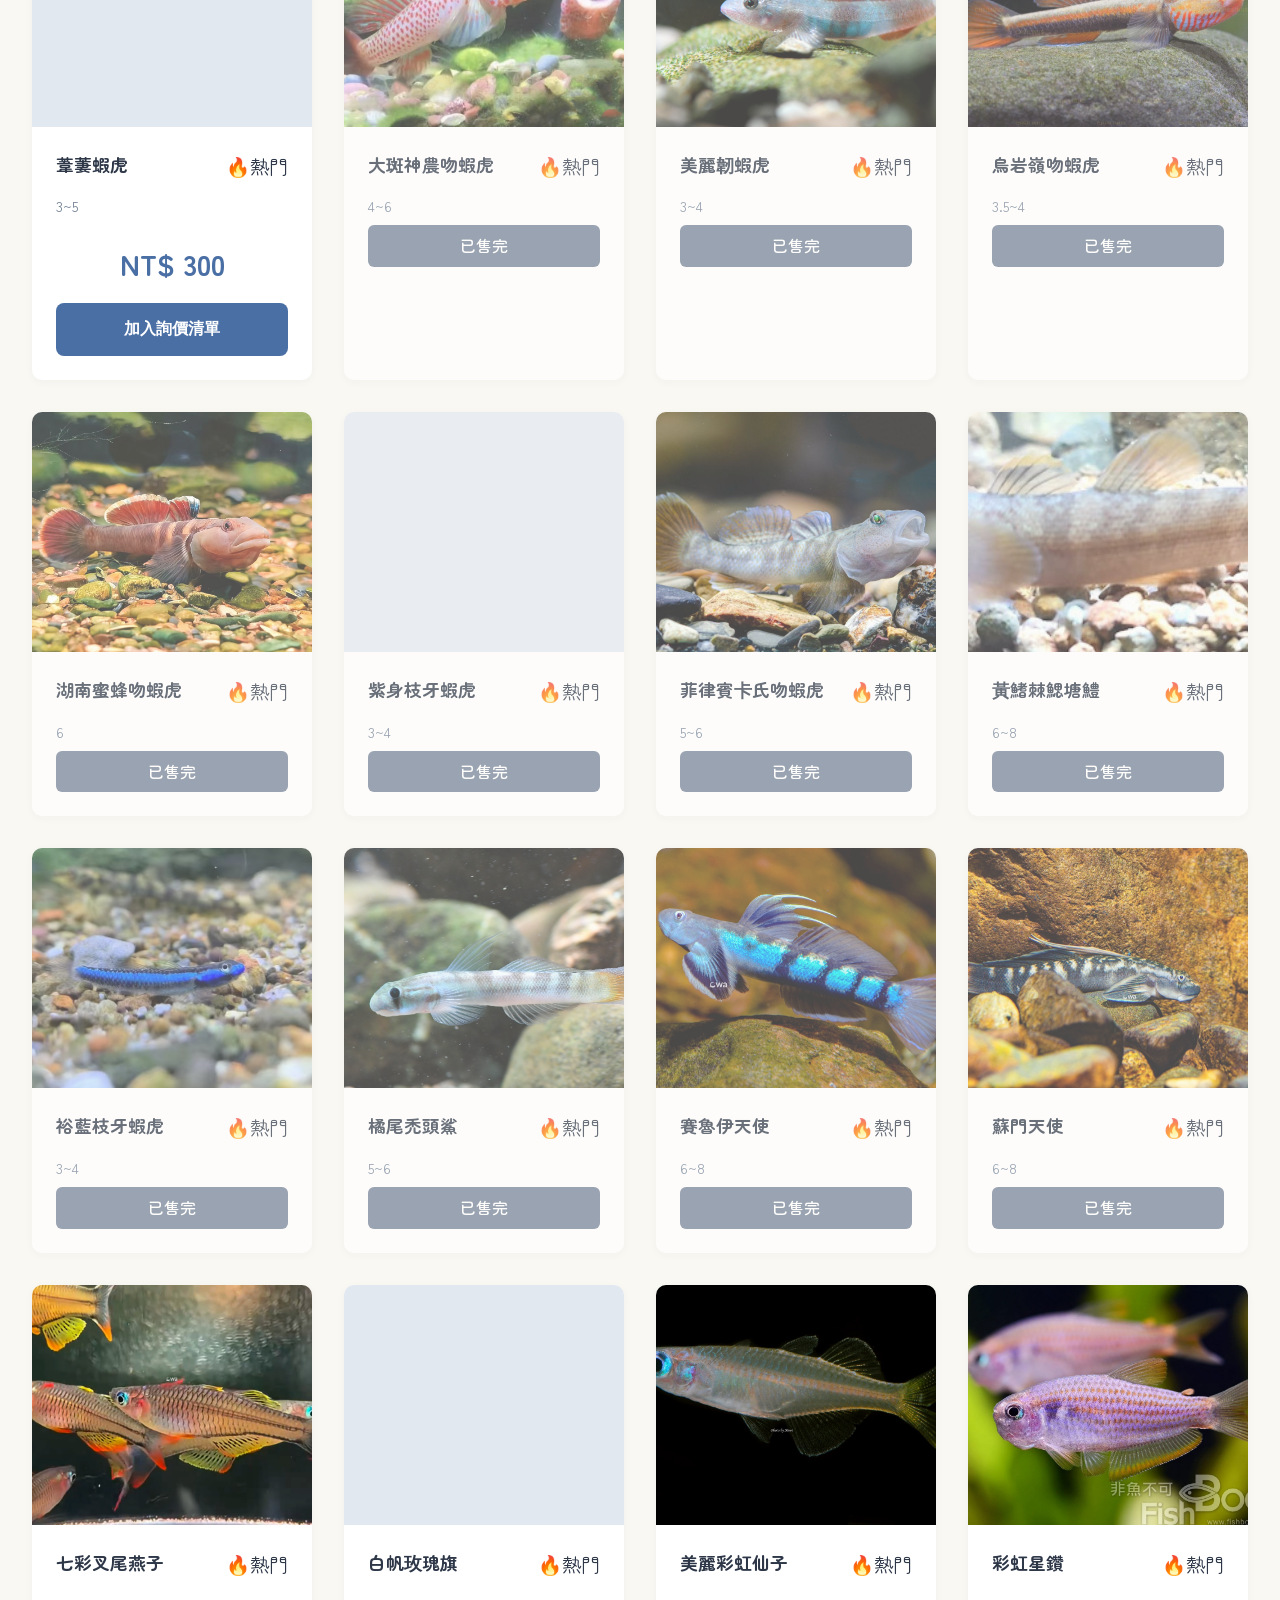
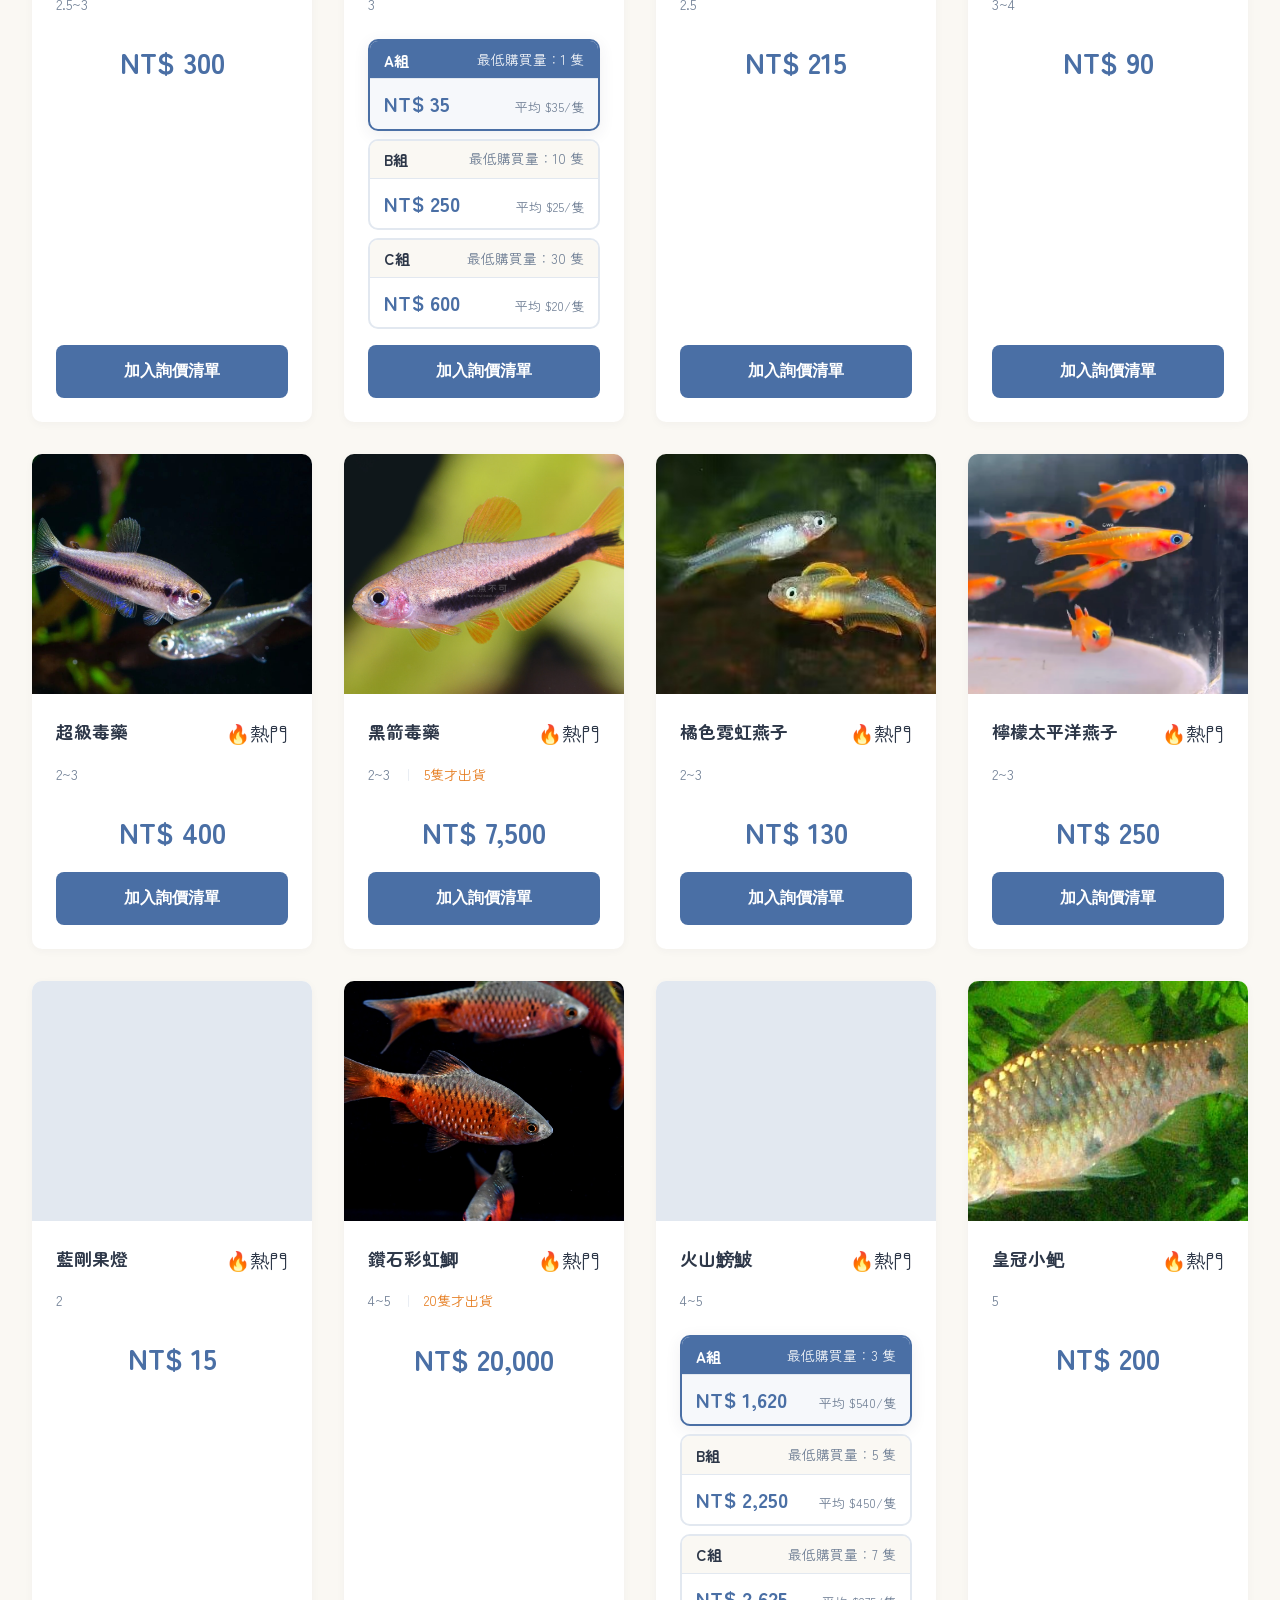
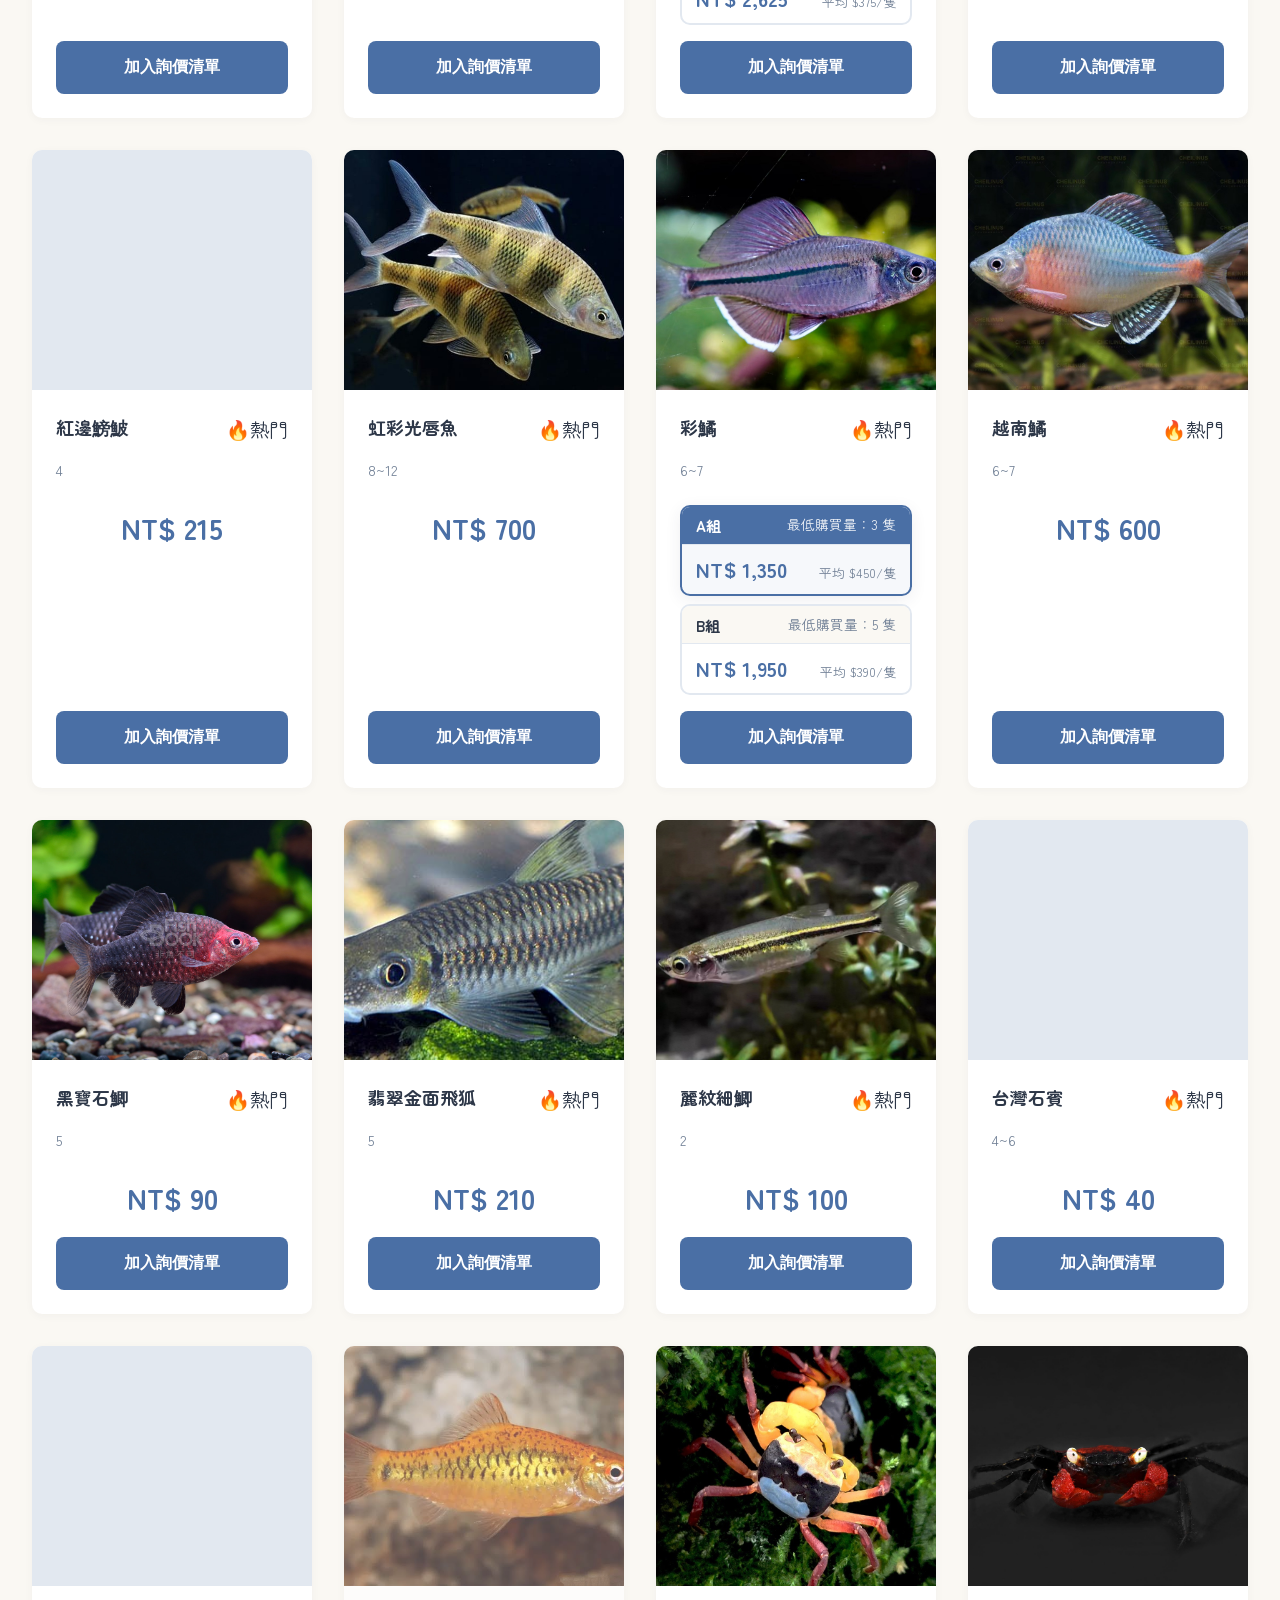
==== commit 1a7b0bbe: "更新" ====
--- a/index.html
+++ b/index.html
@@ -583,16 +583,56 @@
             color: var(--text-secondary);
         }
 
+        /* 階梯原價顯示 */
+        .tier-original-price {
+            font-size: 0.85rem;
+            color: var(--text-secondary);
+            text-decoration: line-through;
+            margin-bottom: 0.3rem;
+        }
+
+        /* 階梯折扣標籤 */
+        .tier-discount-badge {
+            display: inline-block;
+            margin-top: 0.5rem;
+            padding: 0.25rem 0.6rem;
+            background: linear-gradient(135deg, #f093fb 0%, #f5576c 100%);
+            color: white;
+            border-radius: 4px;
+            font-size: 0.75rem;
+            font-weight: 600;
+        }
+
         /* 單一價格顯示 */
         .single-price {
             text-align: center;
             padding: 1rem 0;
         }
 
+        /* 單一商品原價 */
+        .original-price {
+            font-size: 0.95rem;
+            color: var(--text-secondary);
+            text-decoration: line-through;
+            margin-bottom: 0.3rem;
+        }
+
         .price {
             font-size: 1.8rem;
             font-weight: 700;
             color: var(--accent-blue);
+        }
+
+        /* 單一商品折扣標籤 */
+        .discount-badge {
+            display: inline-block;
+            margin-top: 0.5rem;
+            padding: 0.3rem 0.8rem;
+            background: linear-gradient(135deg, #f093fb 0%, #f5576c 100%);
+            color: white;
+            border-radius: 6px;
+            font-size: 0.85rem;
+            font-weight: 600;
         }
 
         .sold-out-badge {
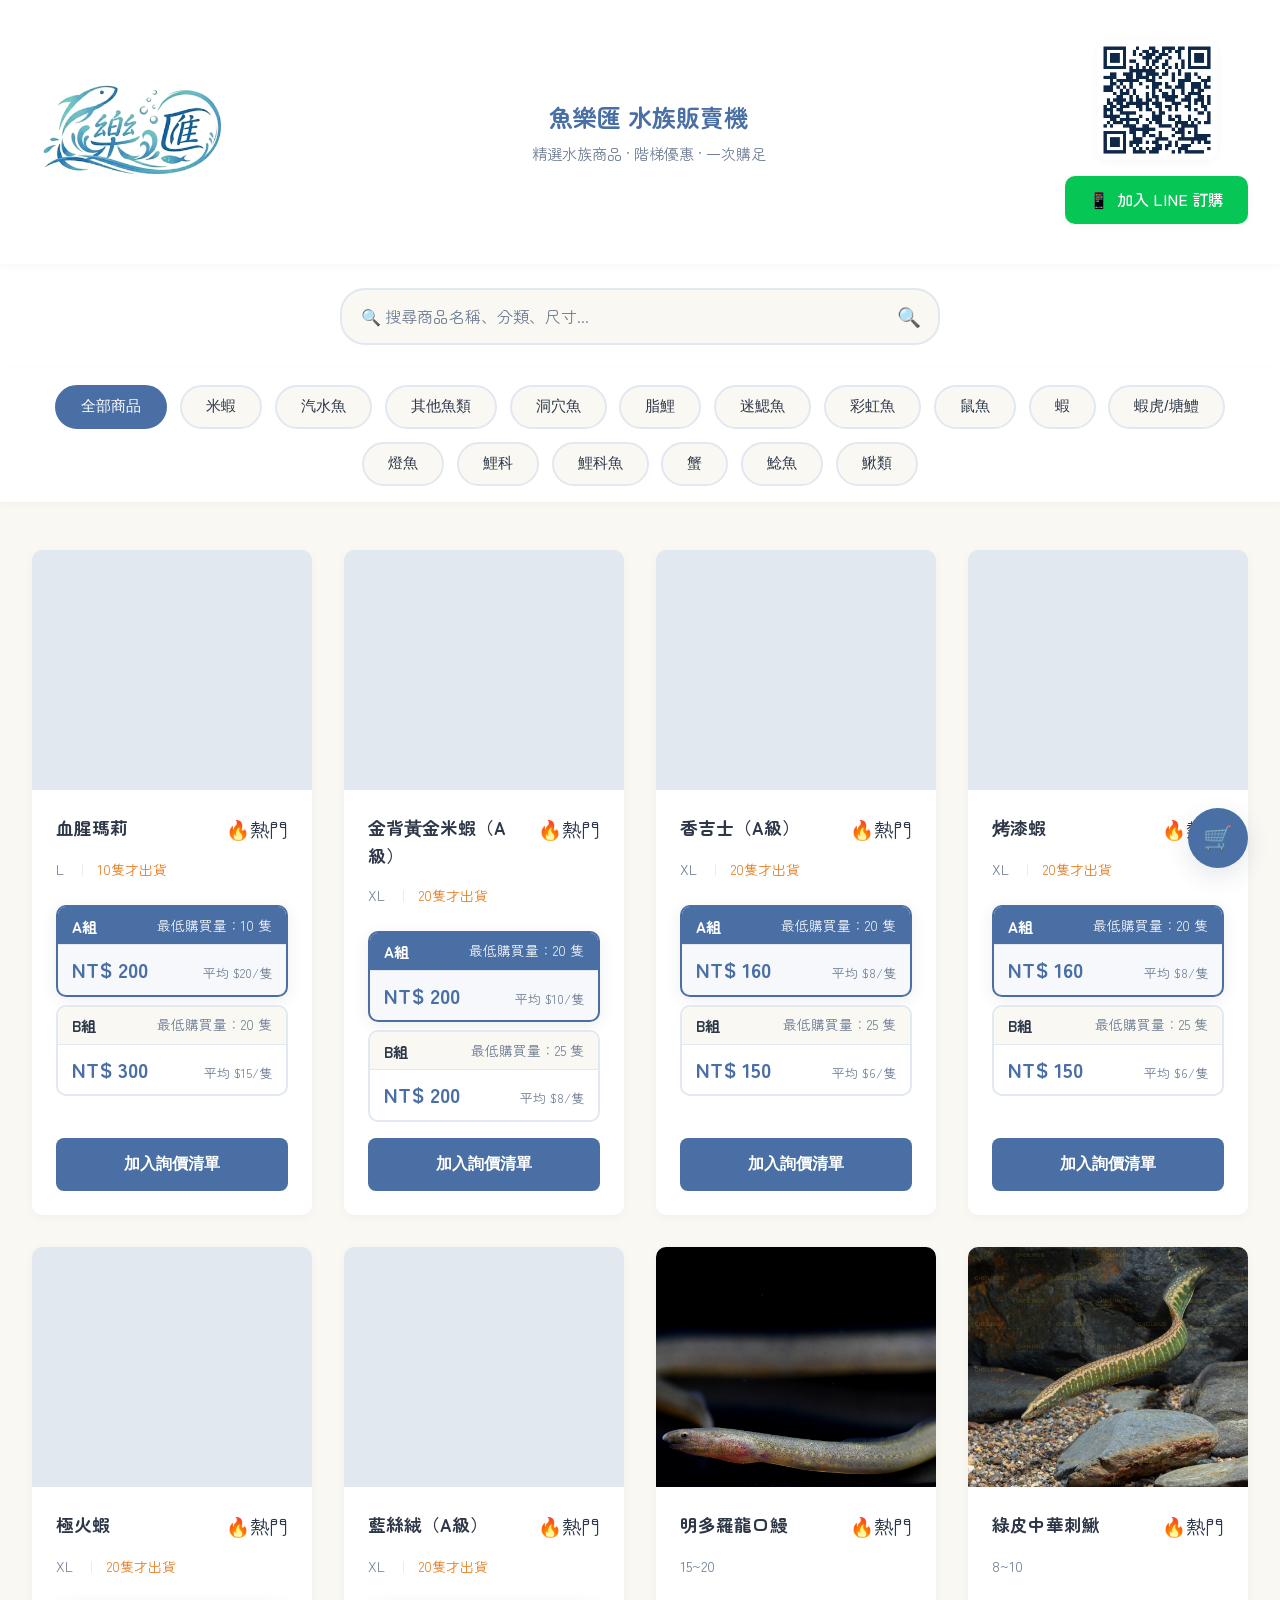
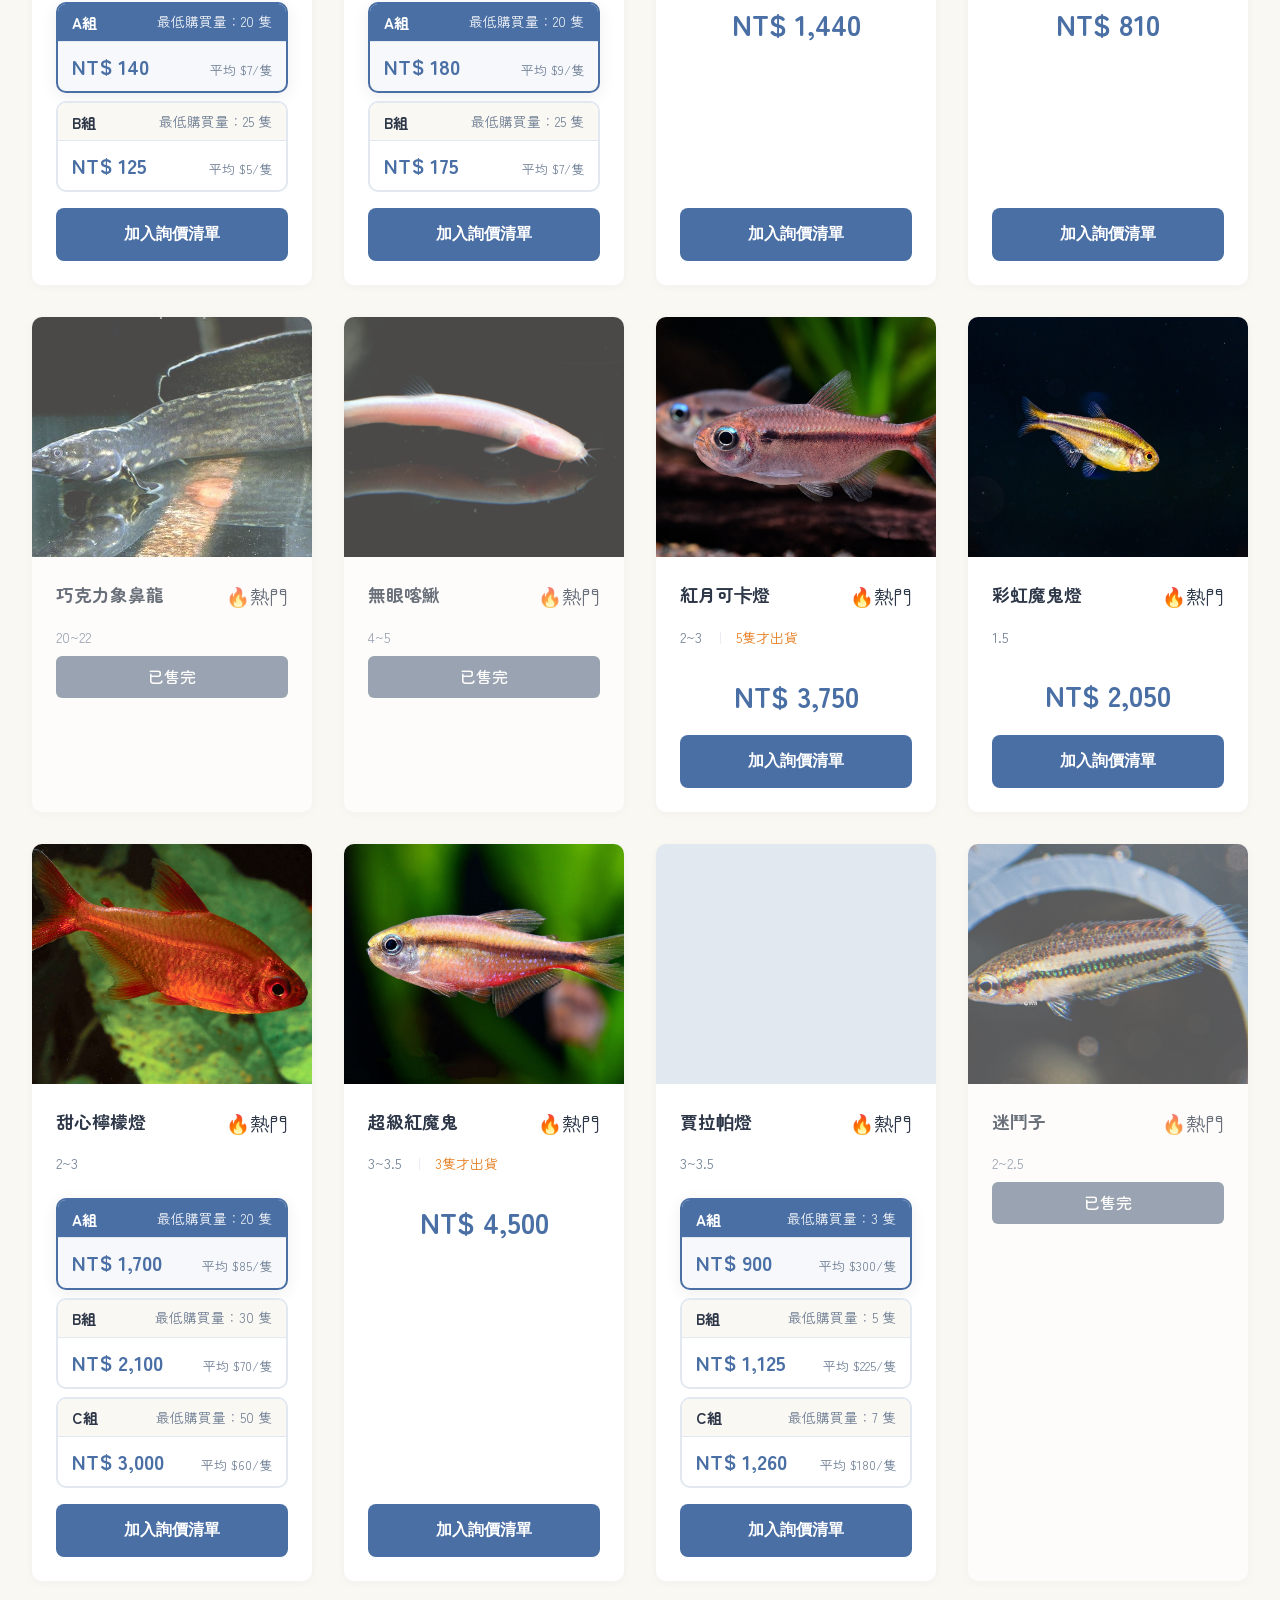
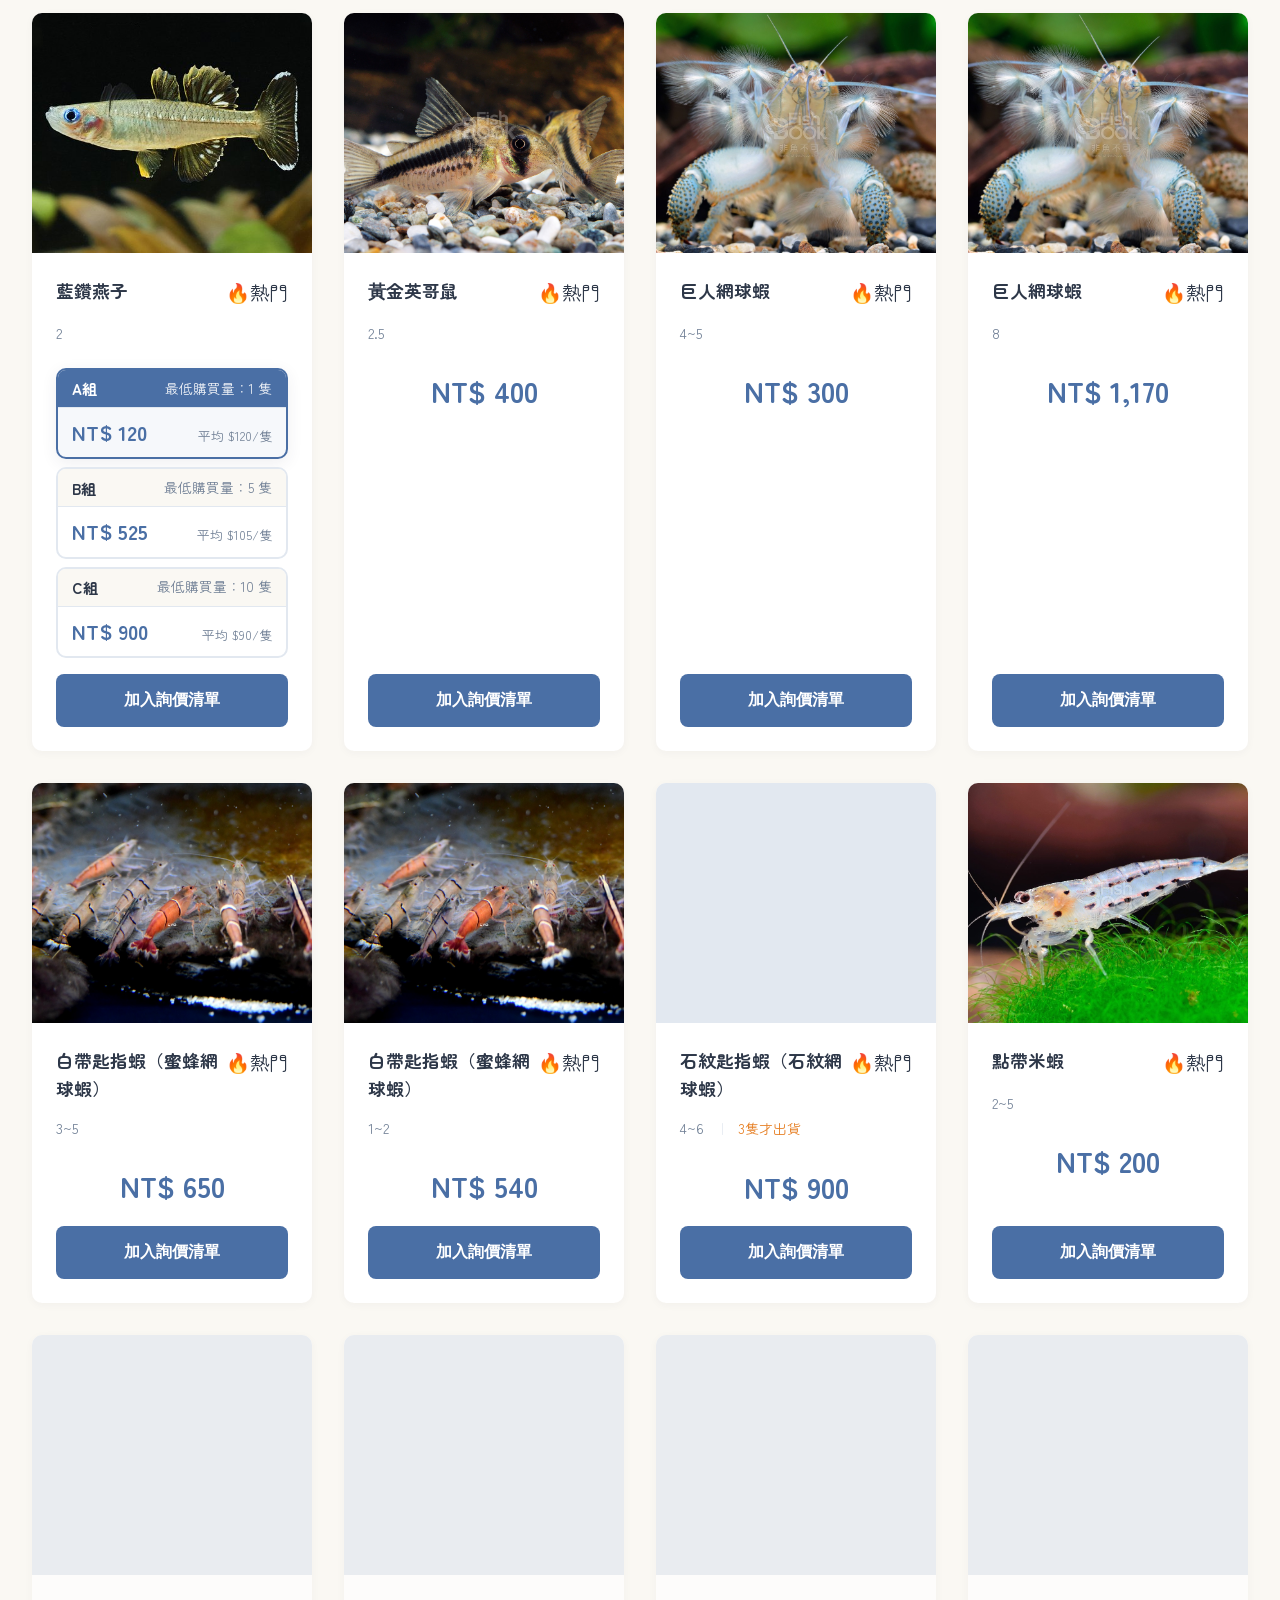
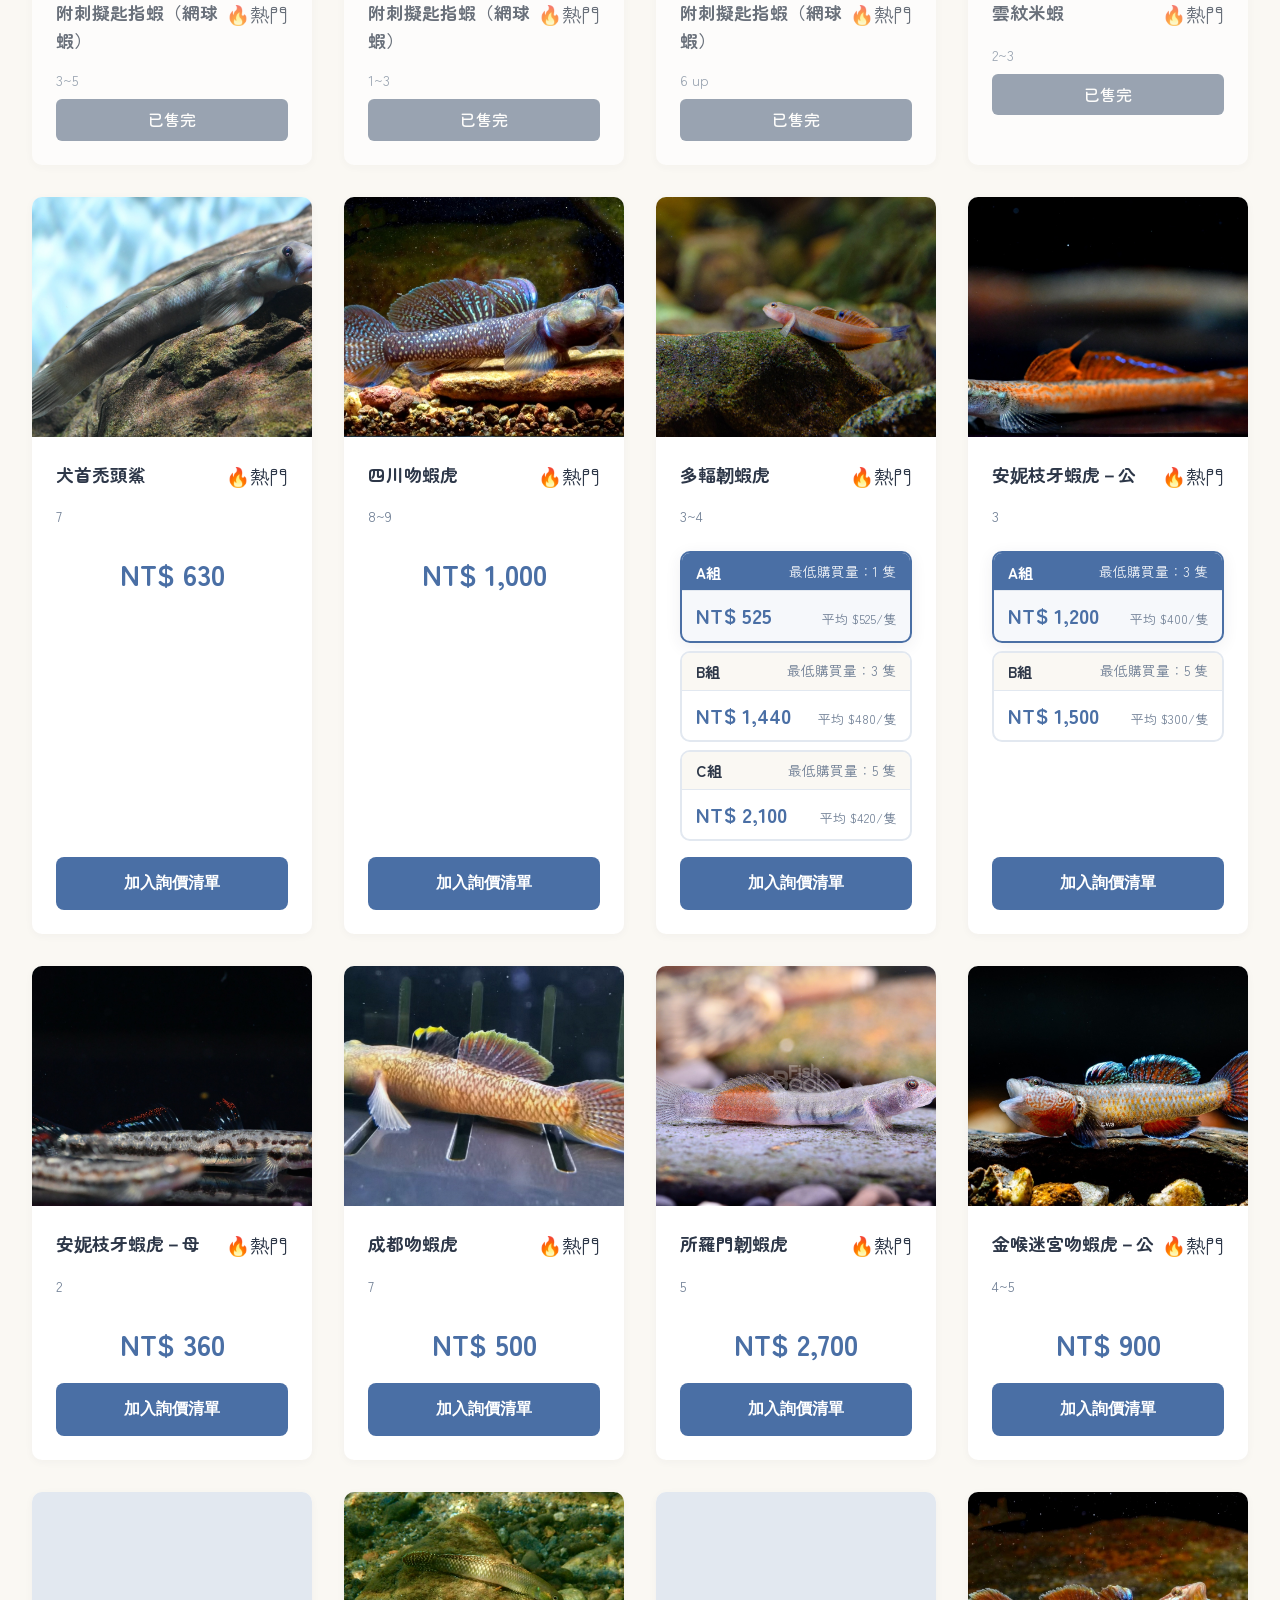
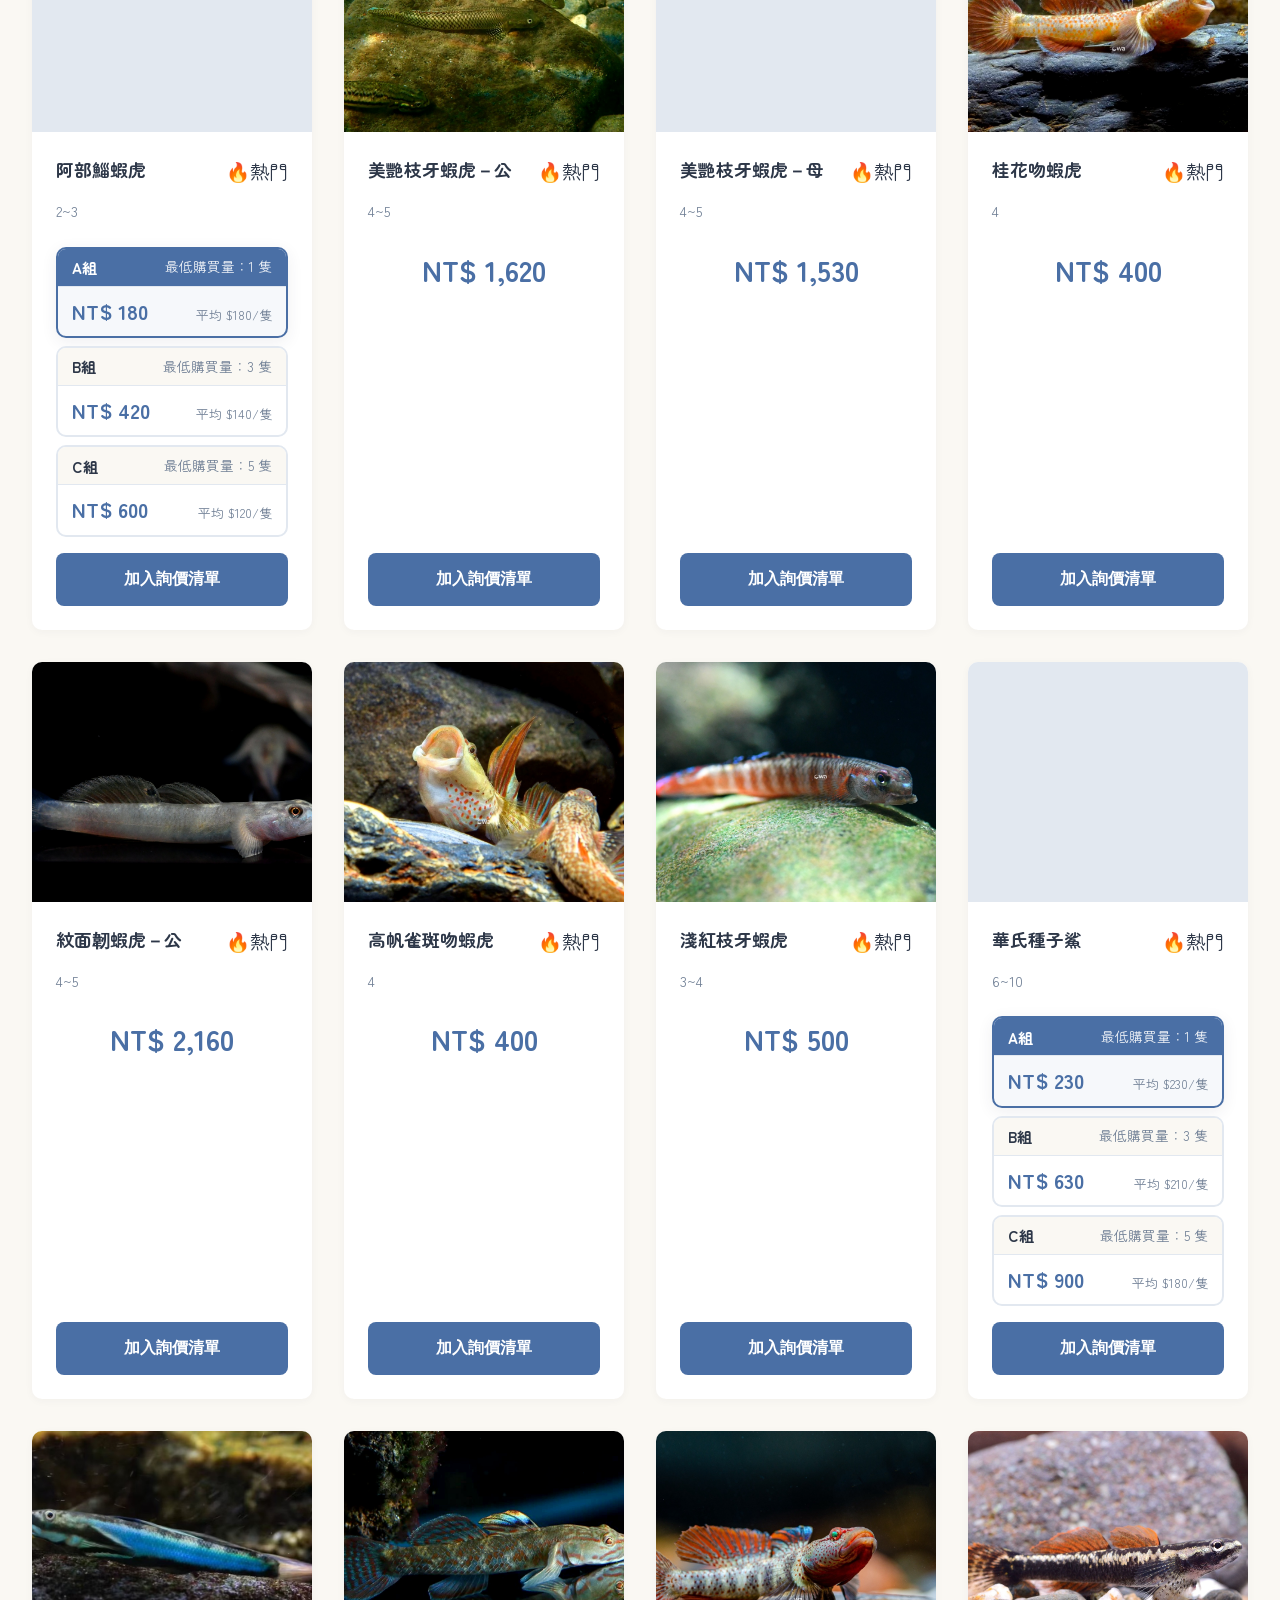
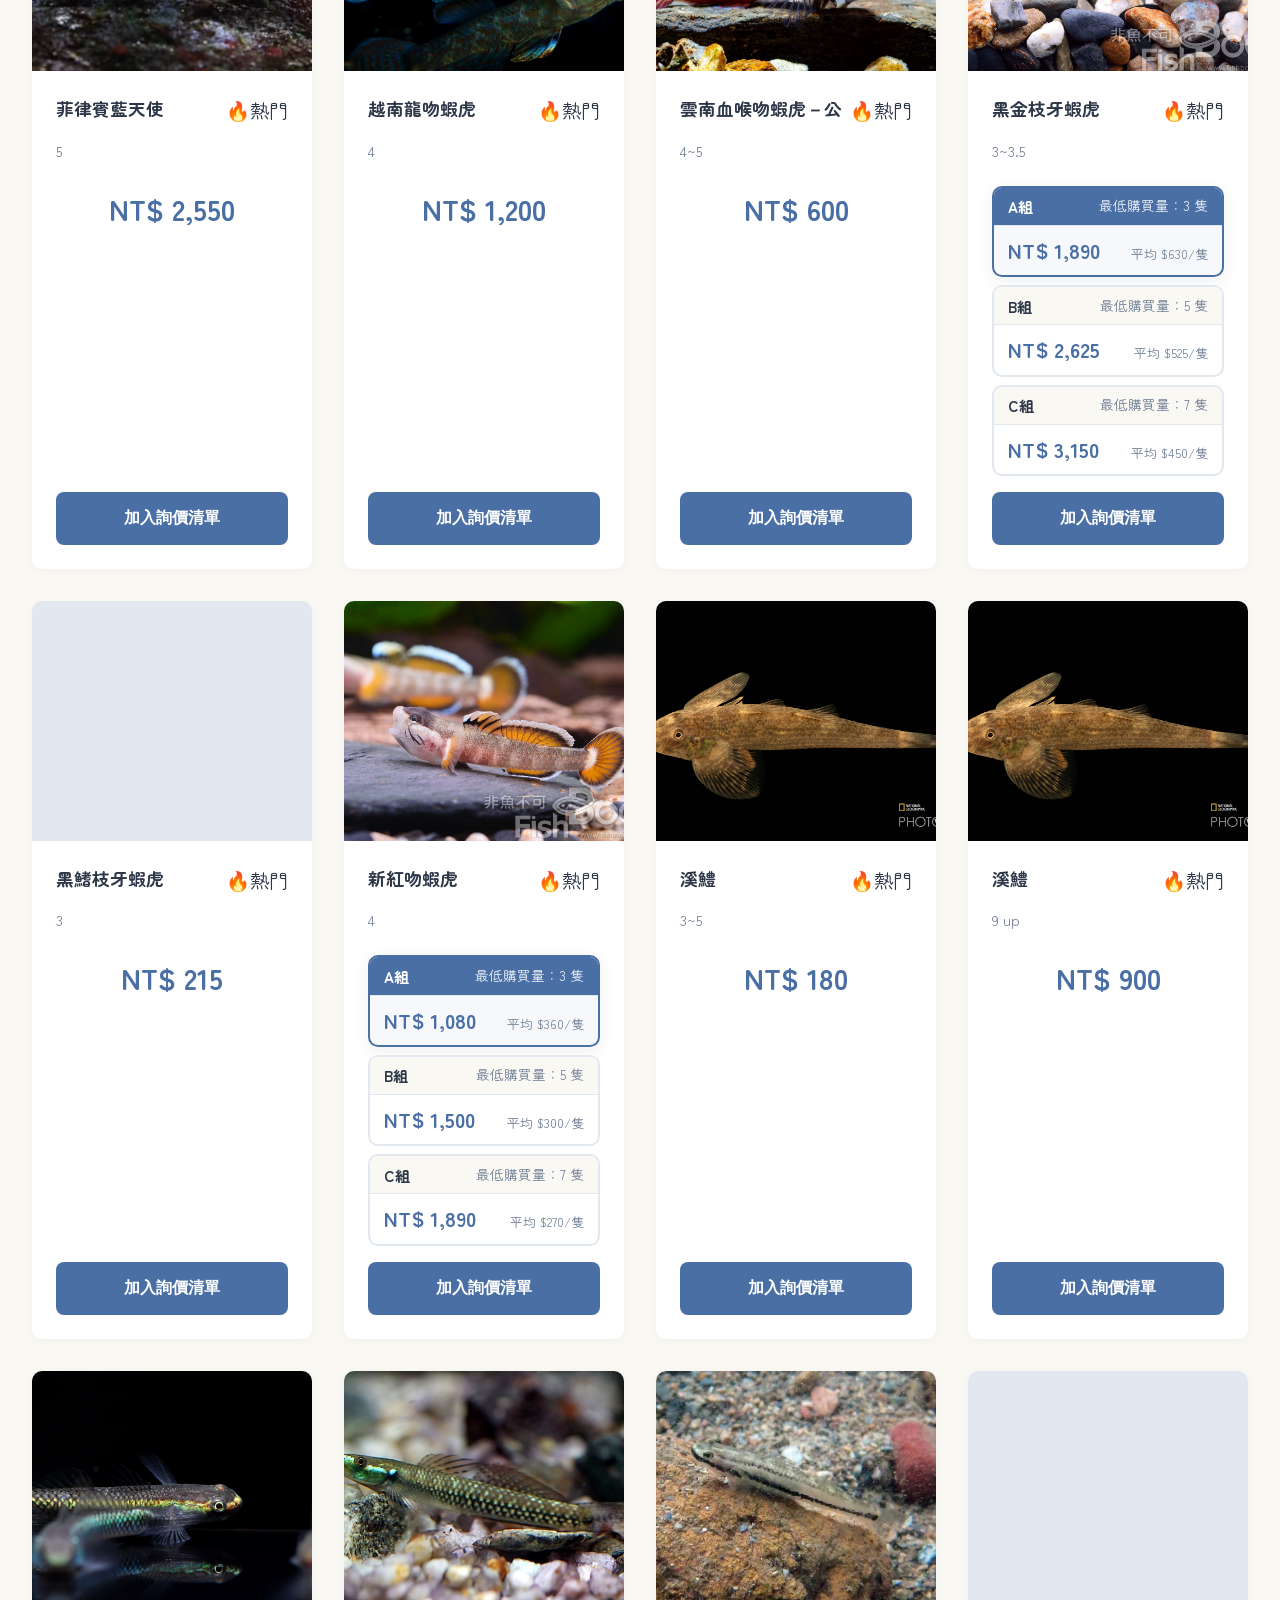
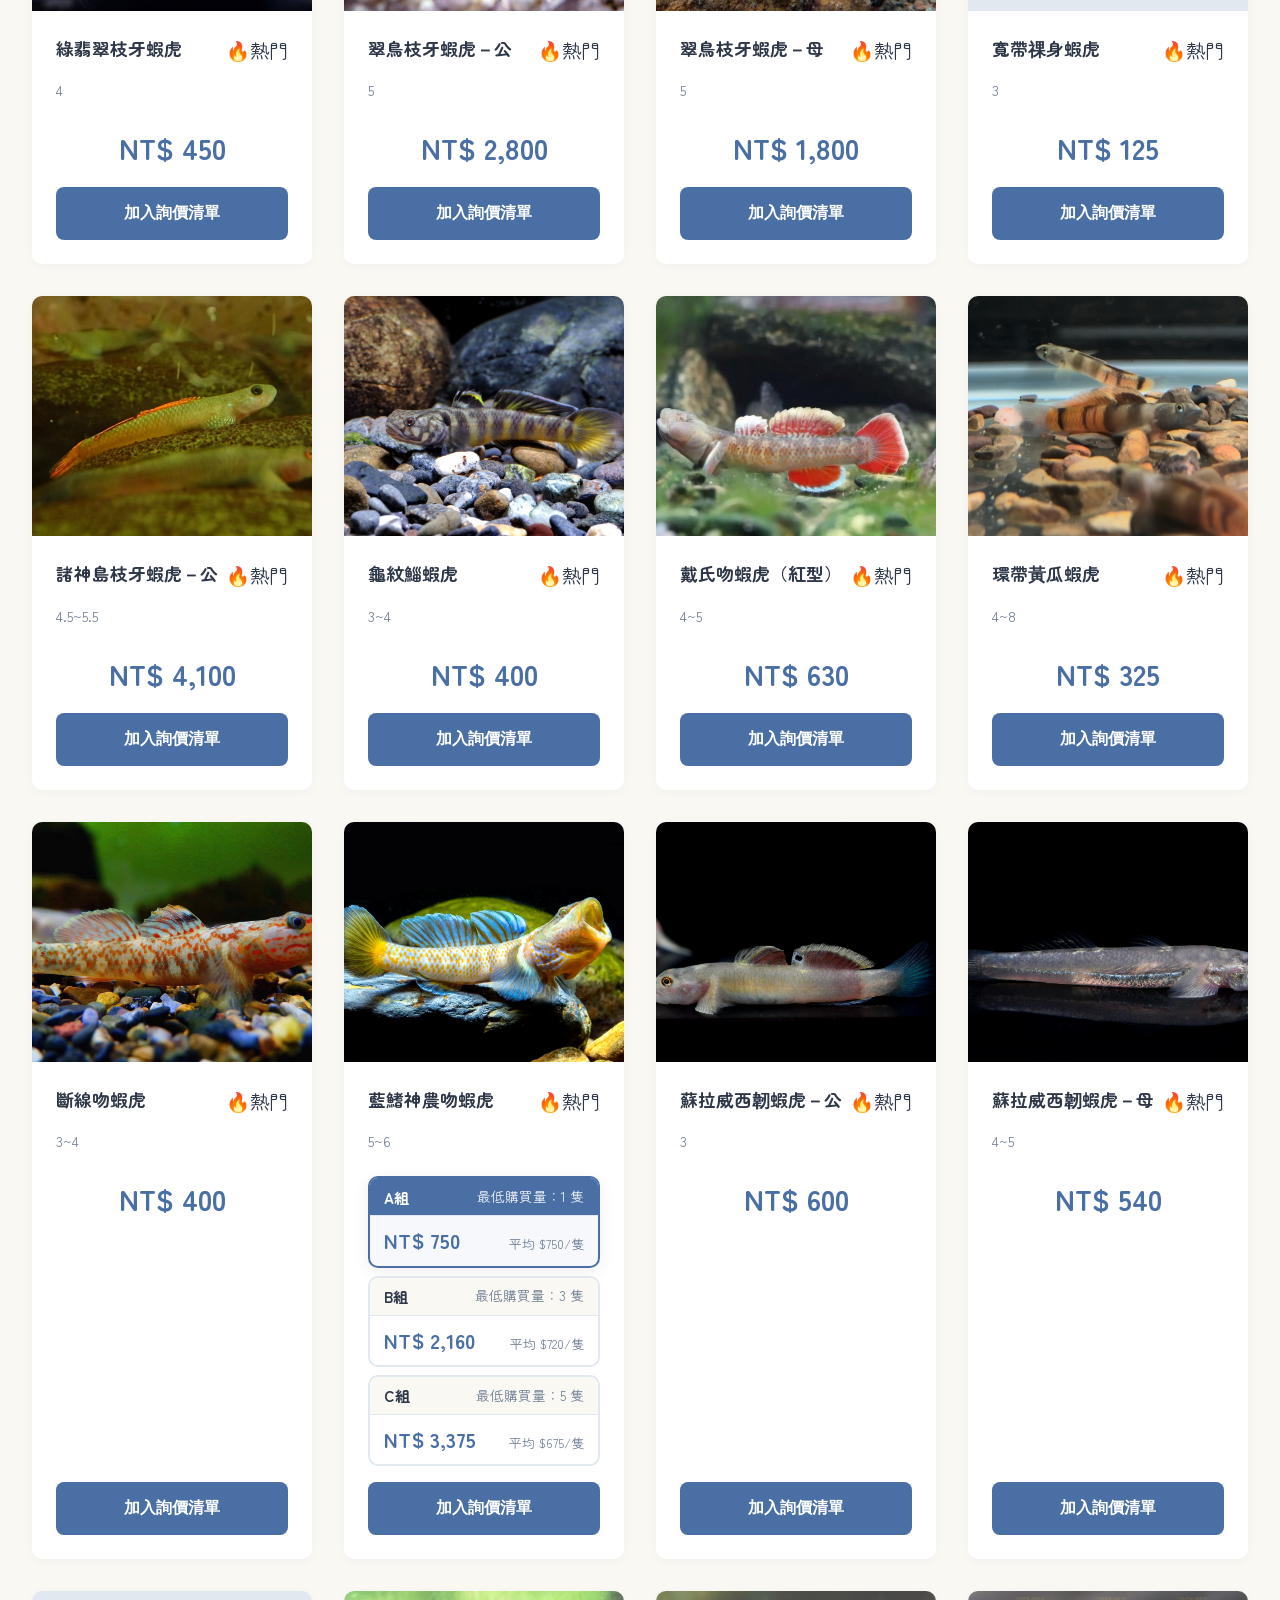
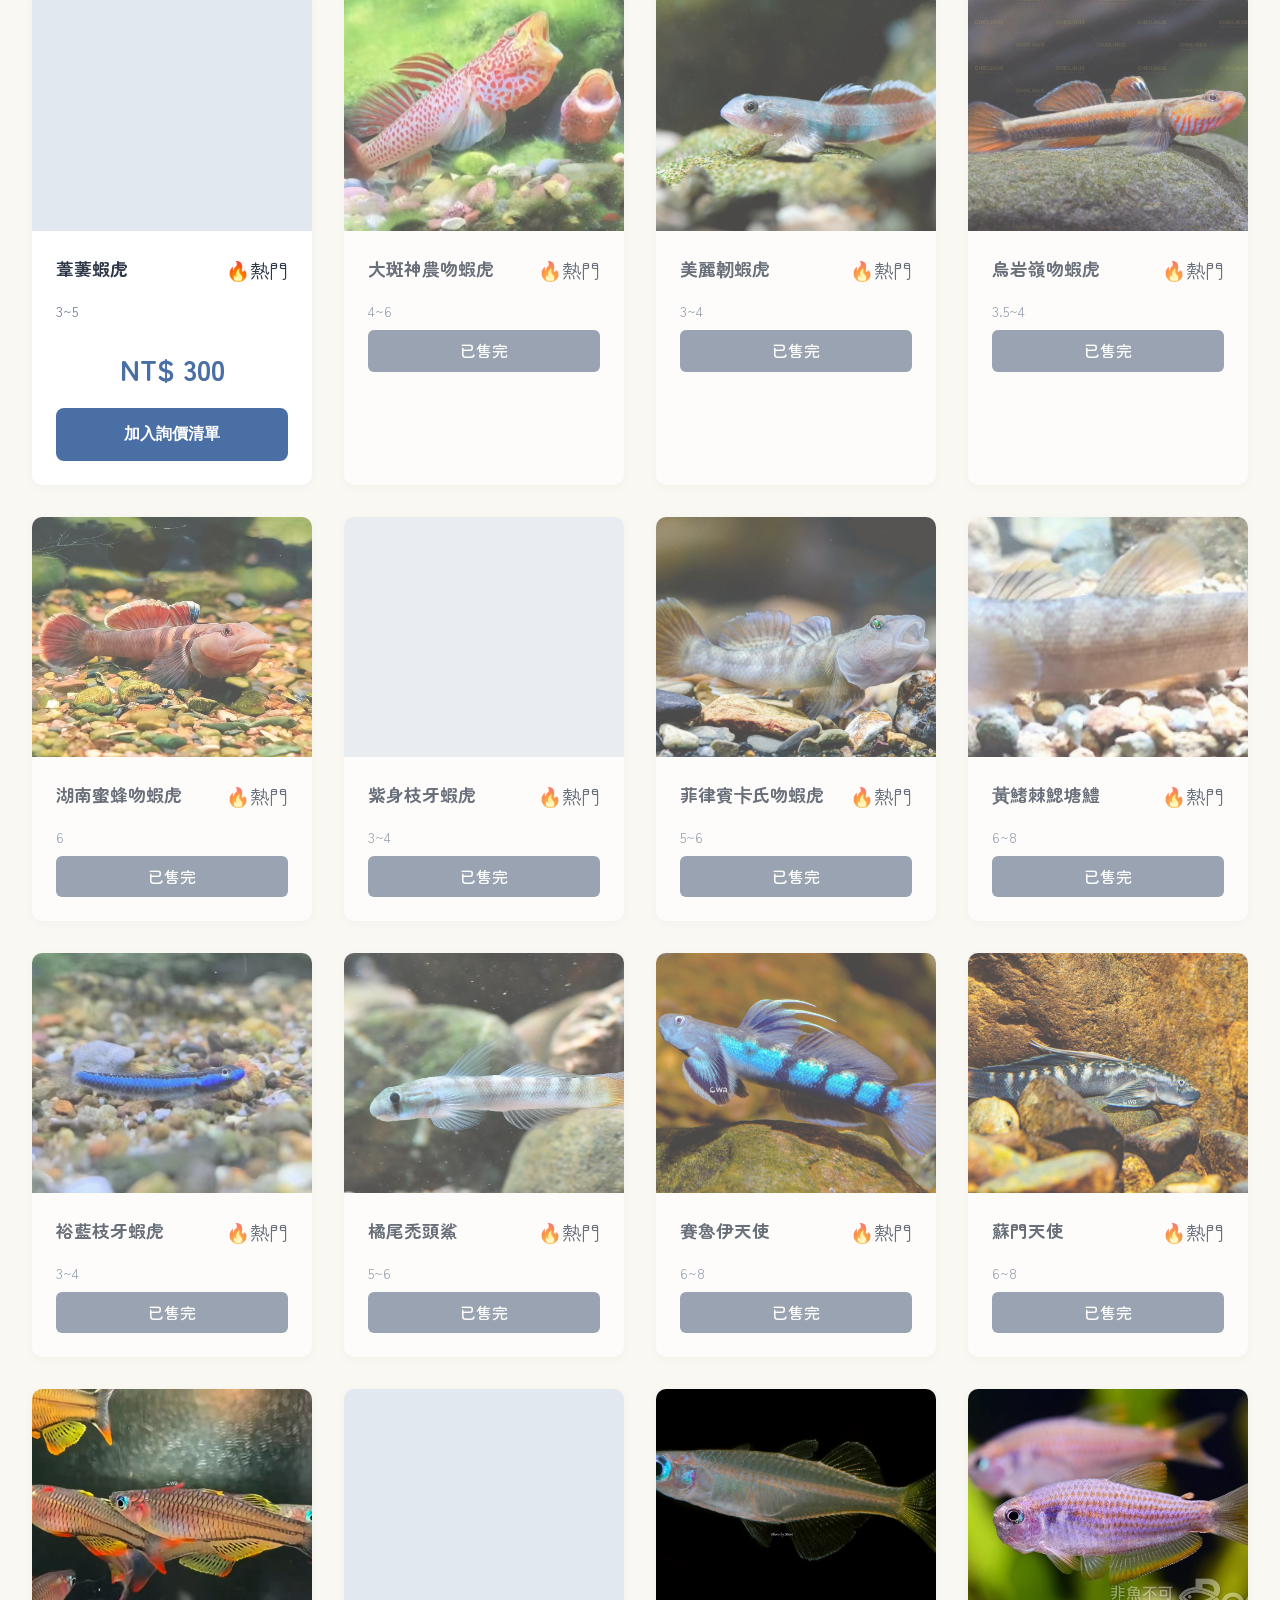
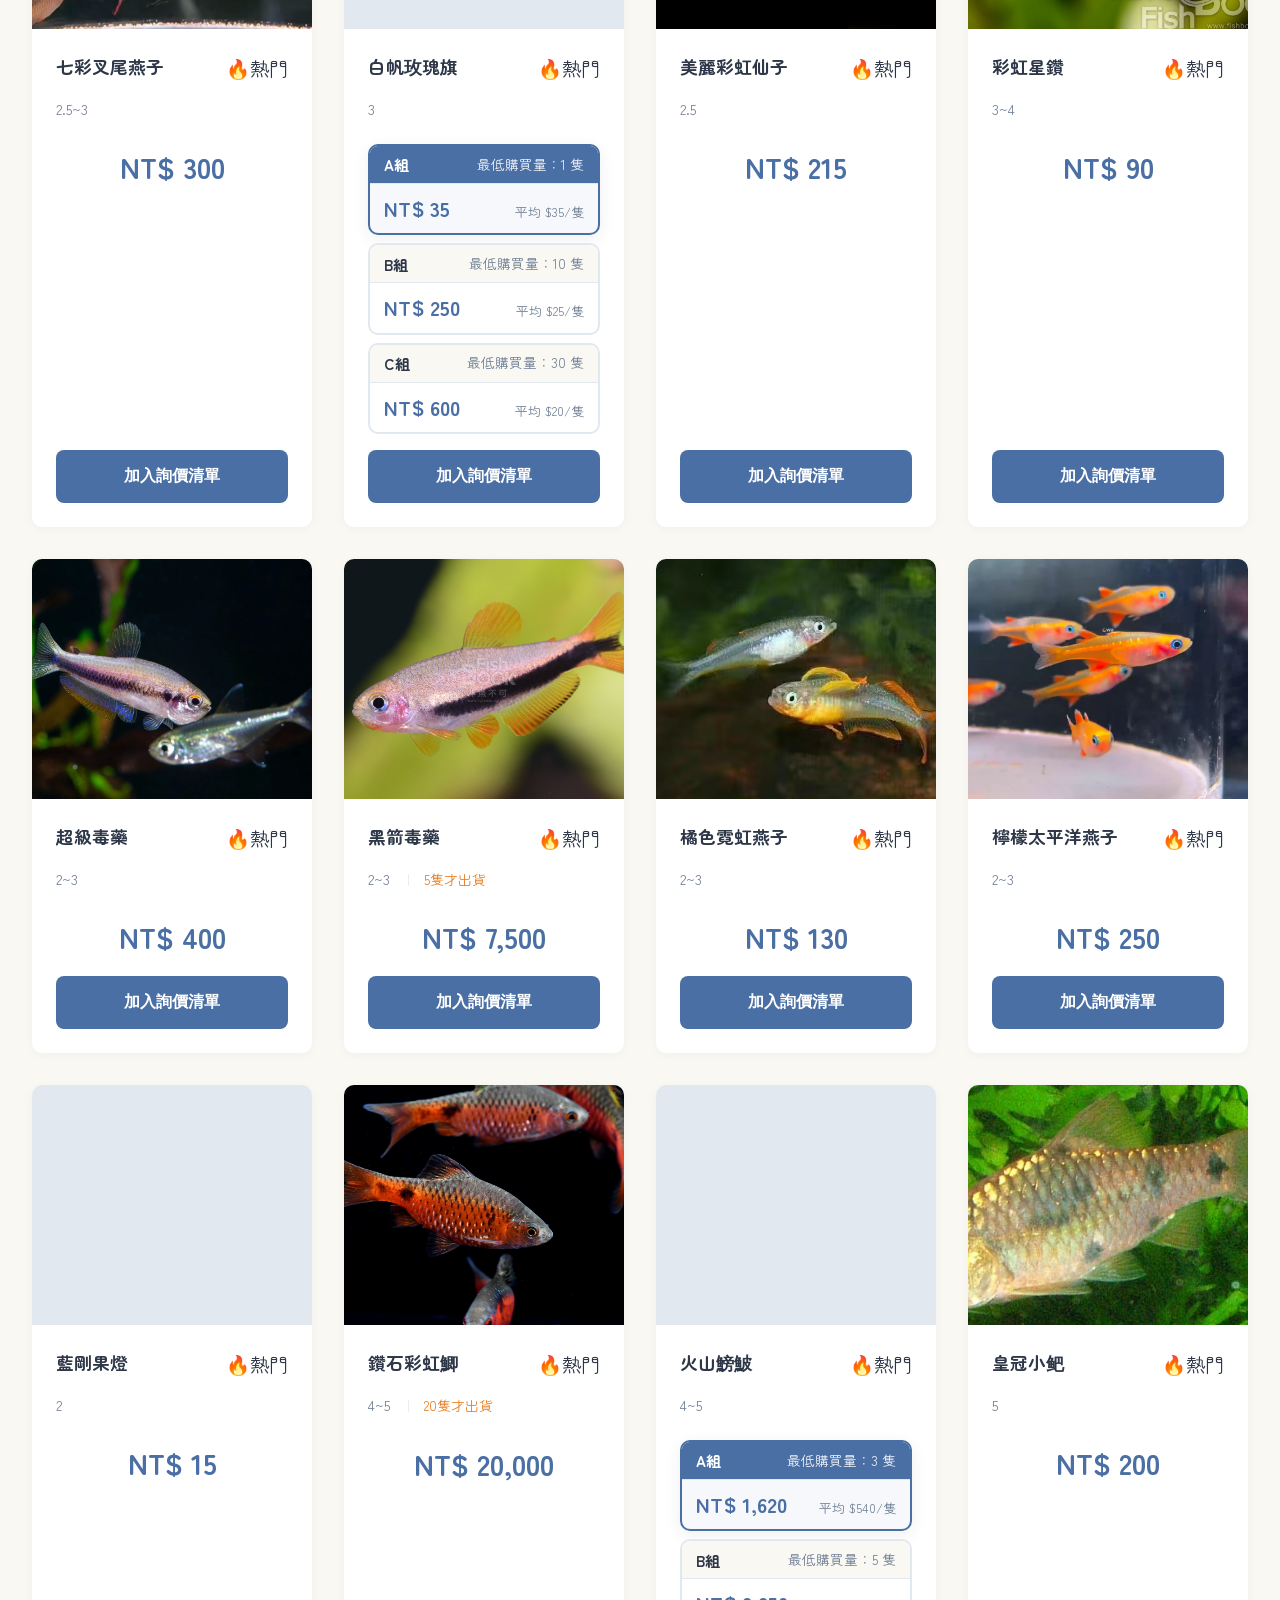
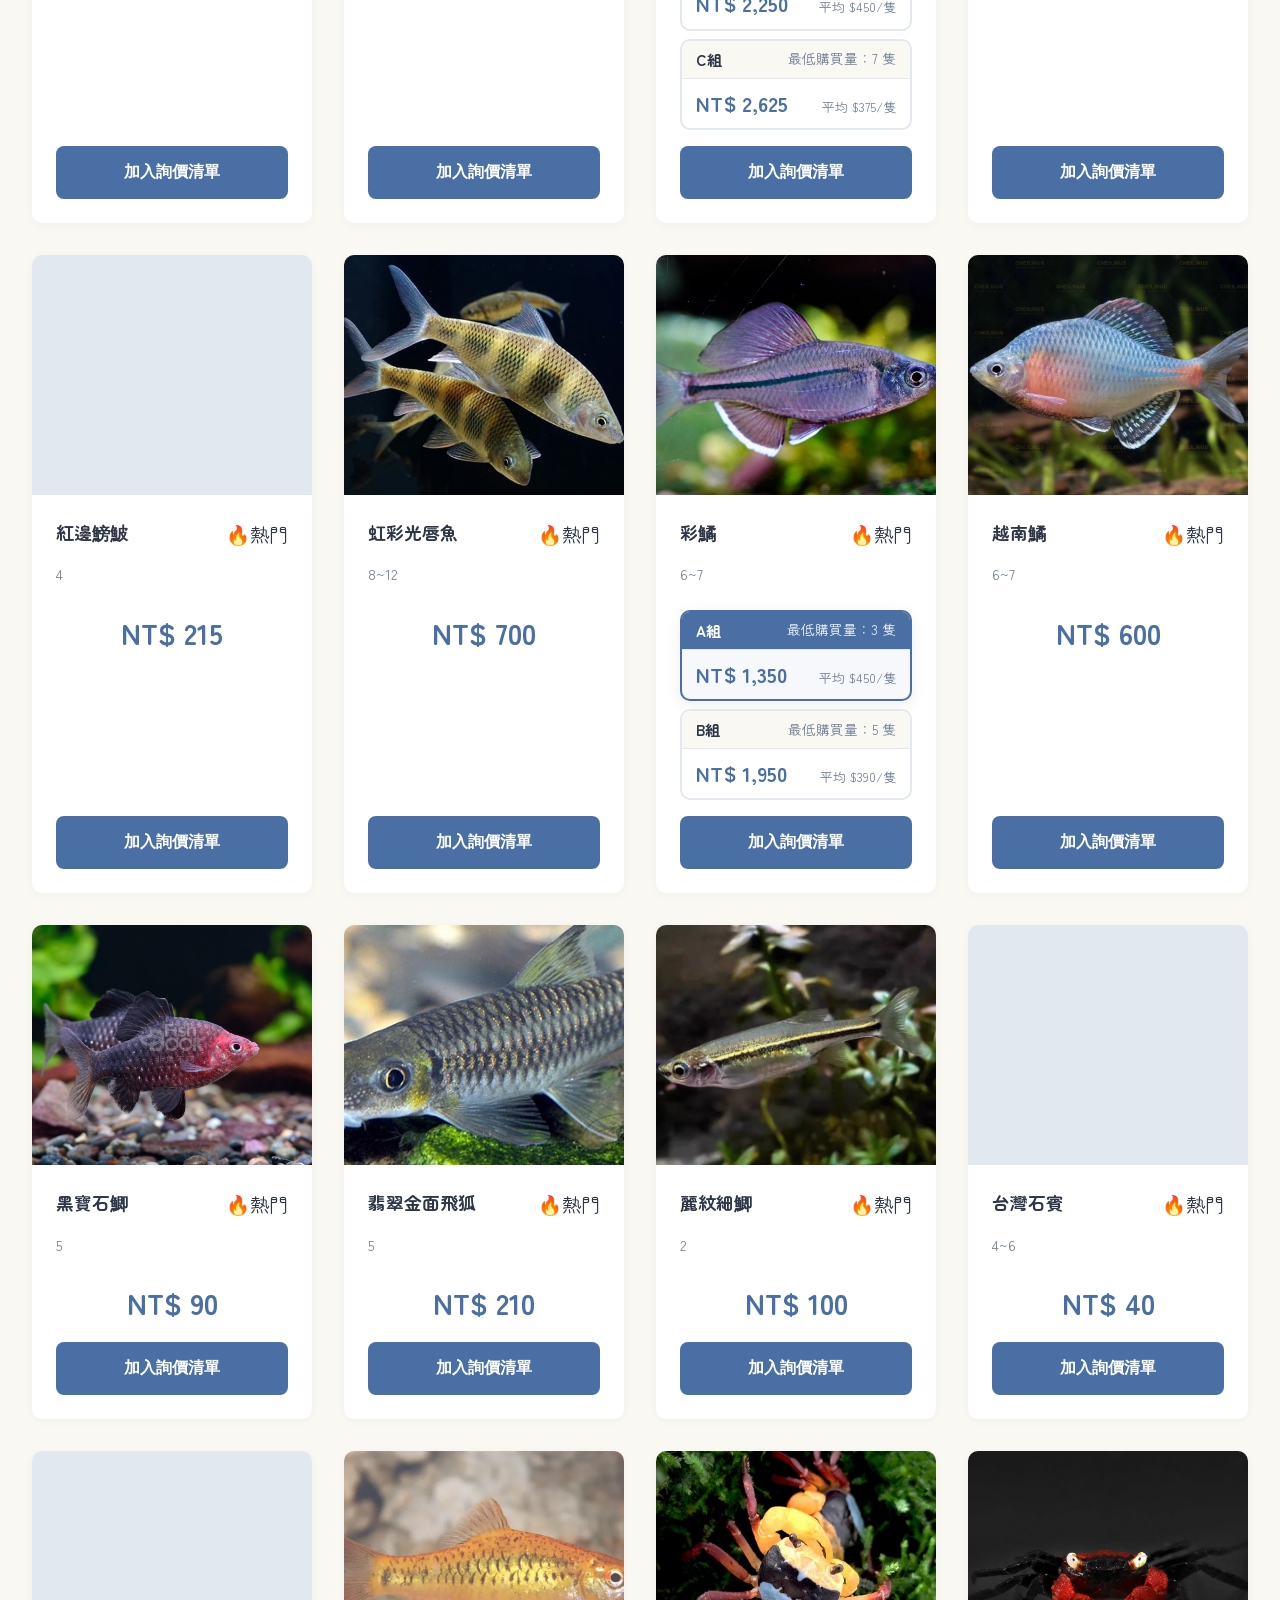
==== commit 3abf88a0: "增加搜尋" ====
--- a/index.html
+++ b/index.html
@@ -373,6 +373,93 @@
         }
 
         /* 分類按鈕 */
+        /* 搜尋欄 */
+        .search-bar {
+            background: var(--bg-card);
+            padding: 1.5rem 2rem;
+            box-shadow: var(--shadow-sm);
+        }
+
+        .search-container {
+            max-width: 600px;
+            margin: 0 auto;
+            position: relative;
+        }
+
+        .search-input {
+            width: 100%;
+            padding: 0.9rem 3rem 0.9rem 1.2rem;
+            border: 2px solid var(--border-light);
+            border-radius: 25px;
+            font-size: 1rem;
+            font-family: inherit;
+            transition: all 0.3s;
+            background: var(--bg-primary);
+        }
+
+        .search-input:focus {
+            outline: none;
+            border-color: var(--accent-blue);
+            background: white;
+        }
+
+        .search-input::placeholder {
+            color: var(--text-secondary);
+        }
+
+        .search-icon {
+            position: absolute;
+            right: 1.2rem;
+            top: 50%;
+            transform: translateY(-50%);
+            color: var(--text-secondary);
+            font-size: 1.2rem;
+            pointer-events: none;
+        }
+
+        .search-clear {
+            position: absolute;
+            right: 3rem;
+            top: 50%;
+            transform: translateY(-50%);
+            background: var(--text-secondary);
+            color: white;
+            border: none;
+            border-radius: 50%;
+            width: 20px;
+            height: 20px;
+            font-size: 0.7rem;
+            cursor: pointer;
+            display: none;
+            align-items: center;
+            justify-content: center;
+            transition: all 0.3s;
+        }
+
+        .search-clear:hover {
+            background: var(--text-primary);
+        }
+
+        .search-clear.active {
+            display: flex;
+        }
+
+        /* 搜尋結果提示 */
+        .search-result-text {
+            text-align: center;
+            padding: 1rem 2rem;
+            color: var(--text-secondary);
+            font-size: 0.95rem;
+            background: var(--bg-primary);
+            border-radius: var(--radius);
+            margin-bottom: 1rem;
+        }
+
+        .search-result-text strong {
+            color: var(--accent-blue);
+            font-weight: 600;
+        }
+
         .filter-bar {
             background: var(--bg-card);
             padding: 1rem 2rem;
@@ -694,6 +781,15 @@
             .filter-btn {
                 font-size: 0.85rem;
                 padding: 0.5rem 1rem;
+            }
+
+            .search-bar {
+                padding: 1rem;
+            }
+
+            .search-input {
+                font-size: 0.95rem;
+                padding: 0.8rem 3rem 0.8rem 1rem;
             }
         }
 
@@ -819,6 +915,21 @@
         </div>
     </header>
 
+    <!-- 搜尋欄 -->
+    <div class="search-bar">
+        <div class="search-container">
+            <input
+                type="text"
+                class="search-input"
+                id="searchInput"
+                placeholder="🔍 搜尋商品名稱、分類、尺寸..."
+                oninput="handleSearch()"
+            >
+            <button class="search-clear" id="searchClear" onclick="clearSearch()">✕</button>
+            <span class="search-icon">🔍</span>
+        </div>
+    </div>
+
     <!-- 分類篩選 -->
     <div class="filter-bar">
         <div class="filter-container" id="filterContainer">
@@ -828,6 +939,7 @@
 
     <!-- 商品列表 -->
     <div class="products-container">
+        <div id="searchResultText"></div>
         <div class="products-grid" id="productsGrid">
             <div class="loading">載入商品中</div>
         </div>
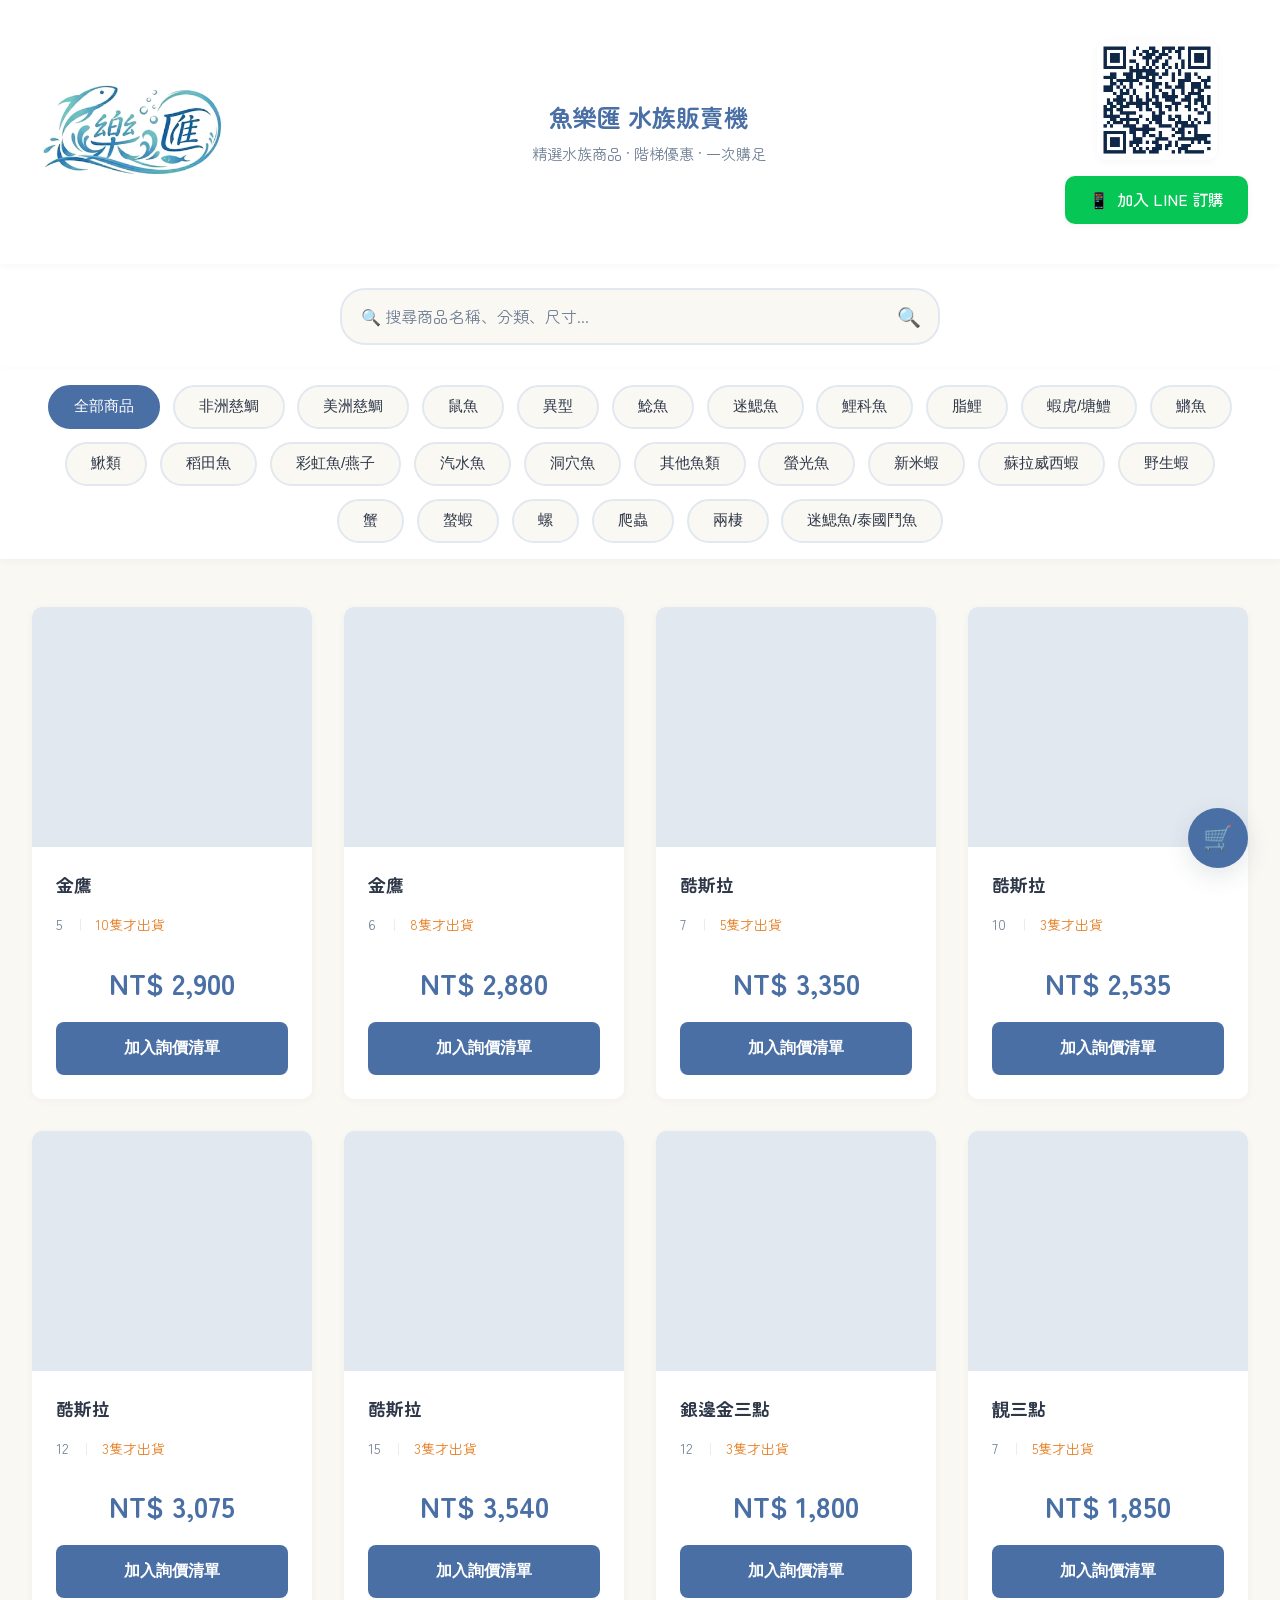
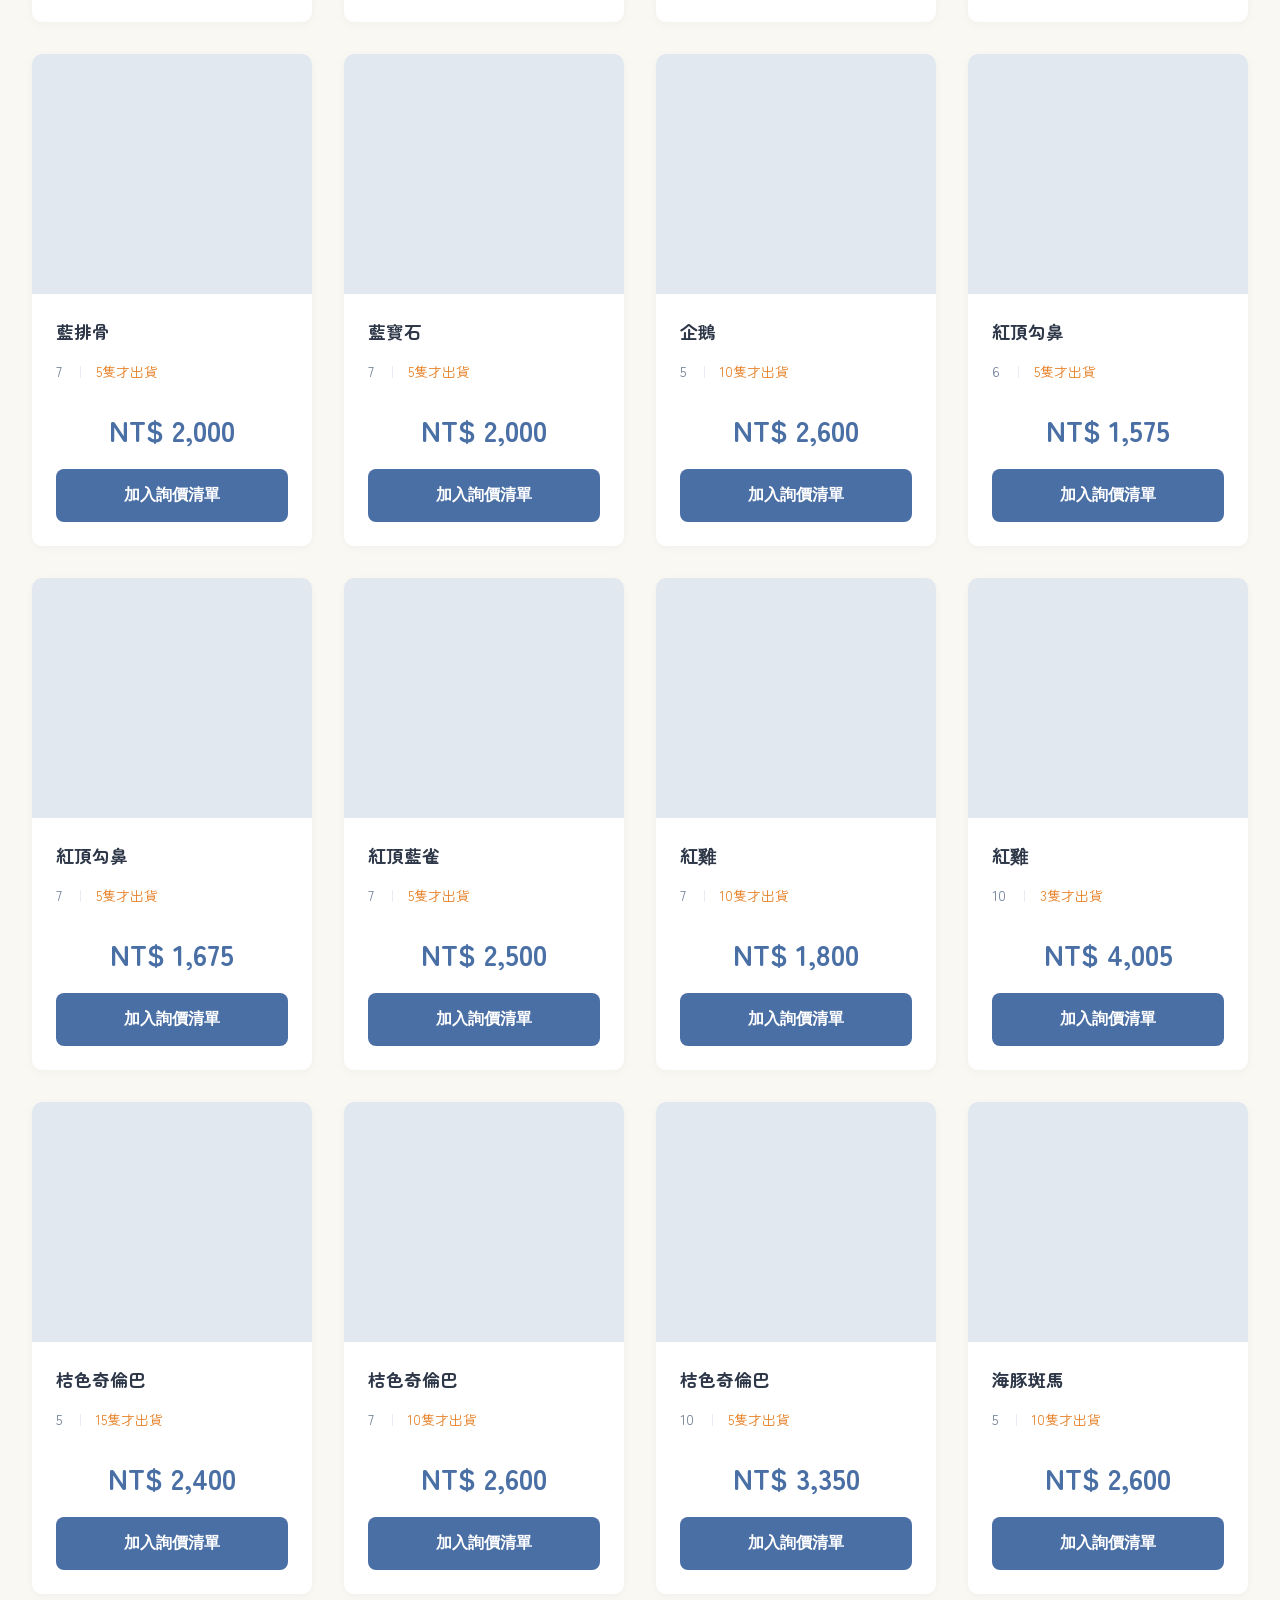
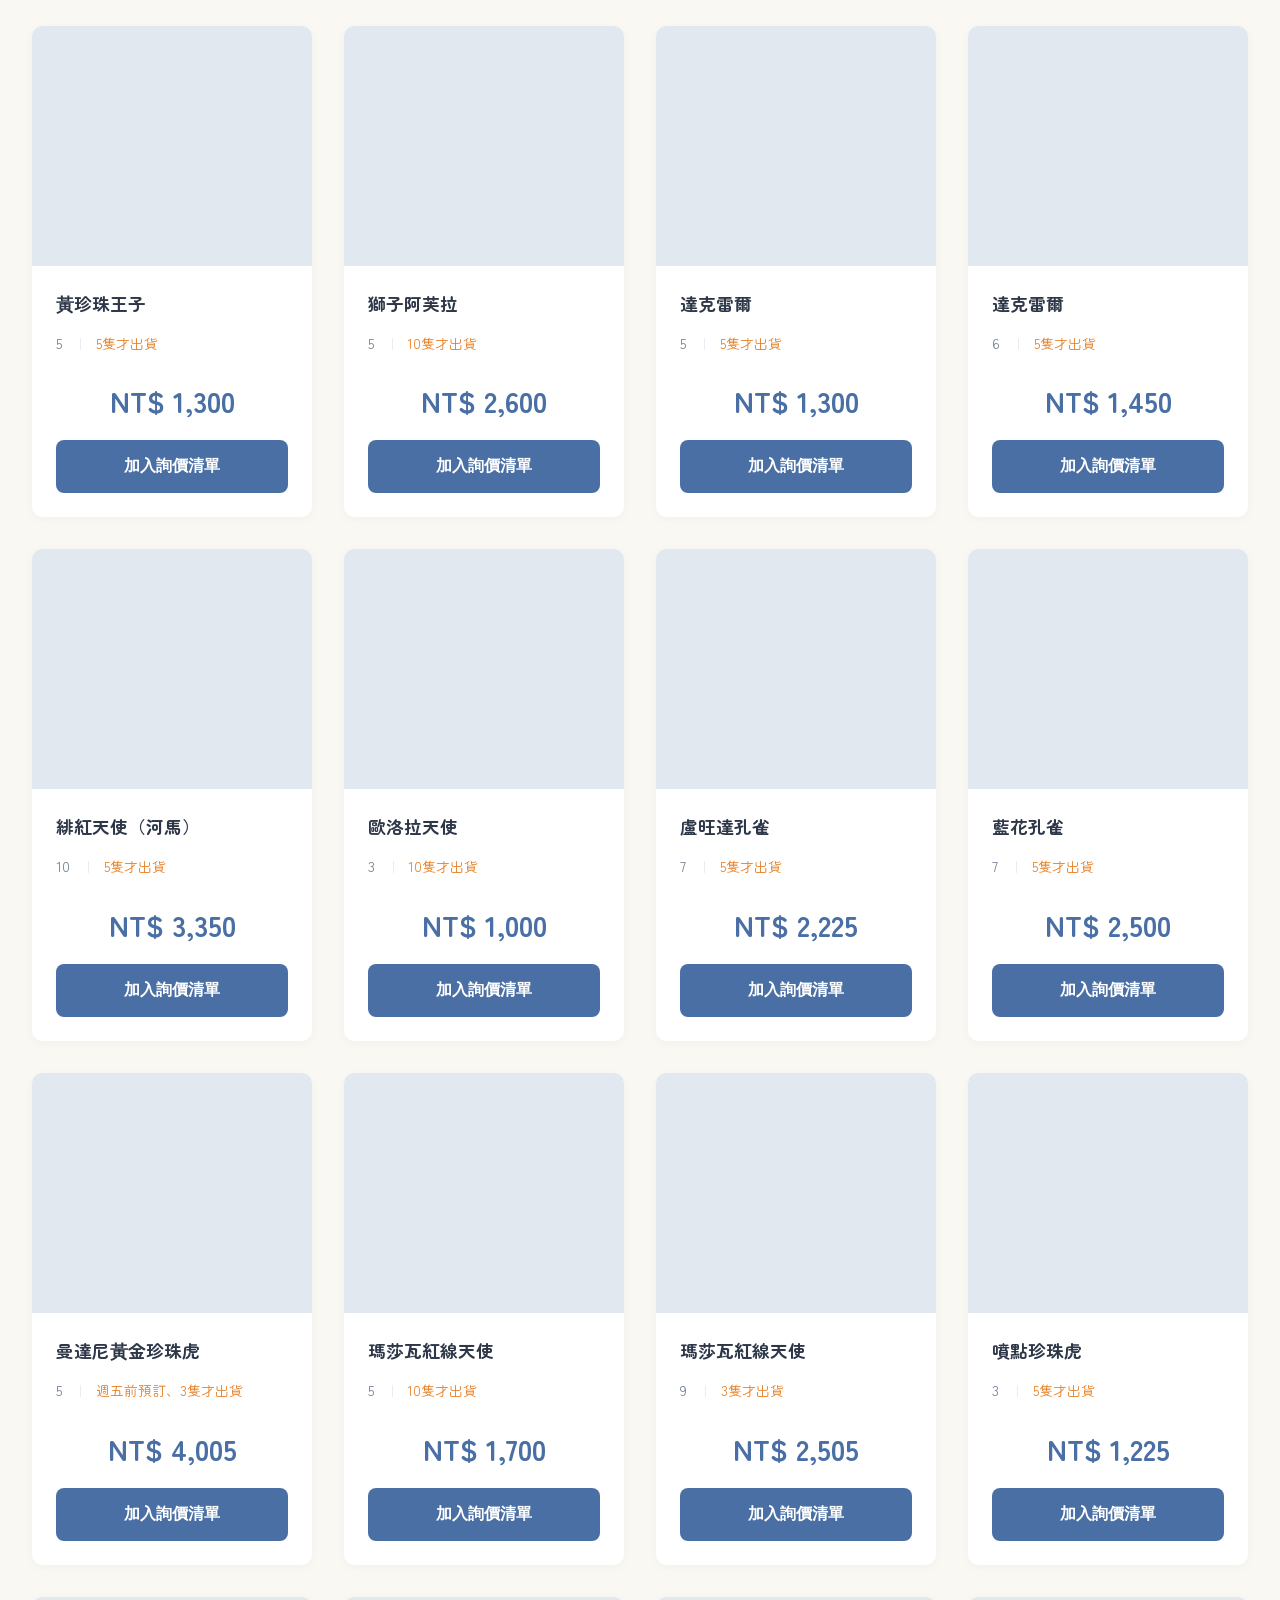
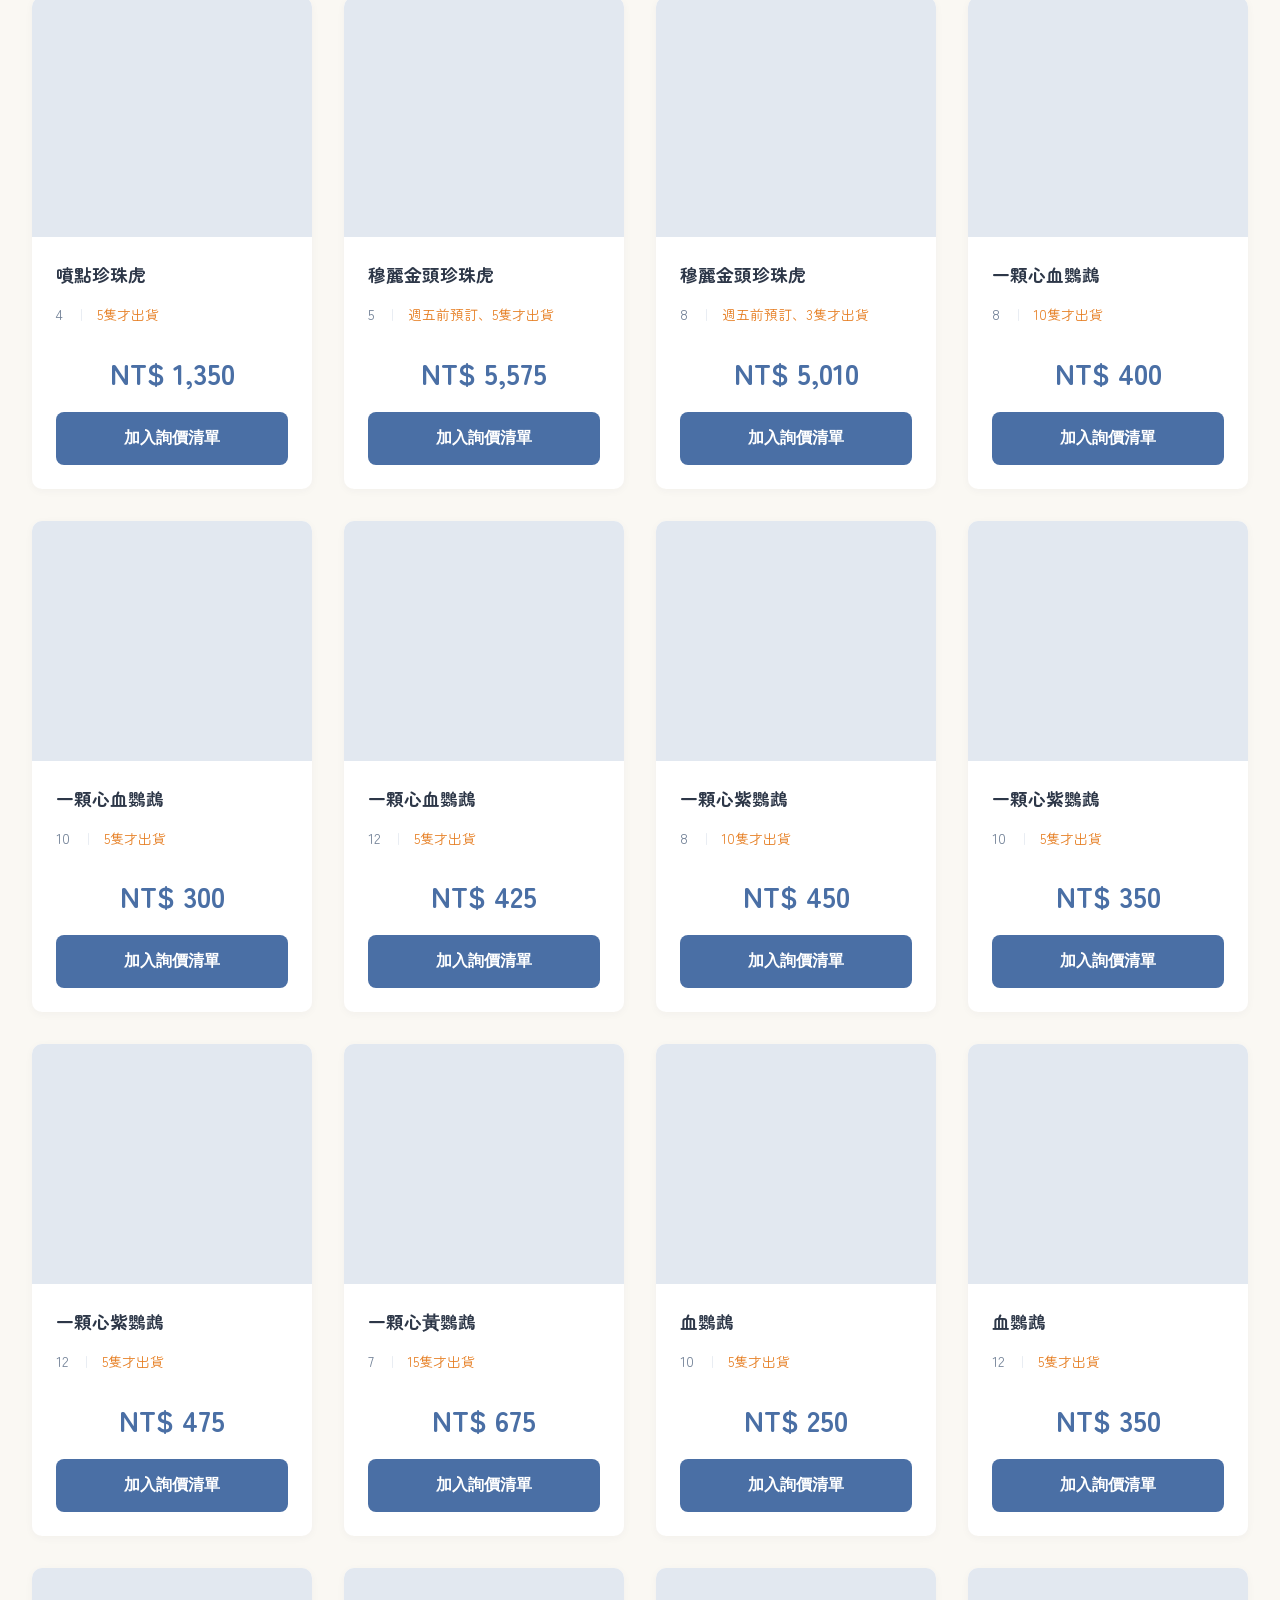
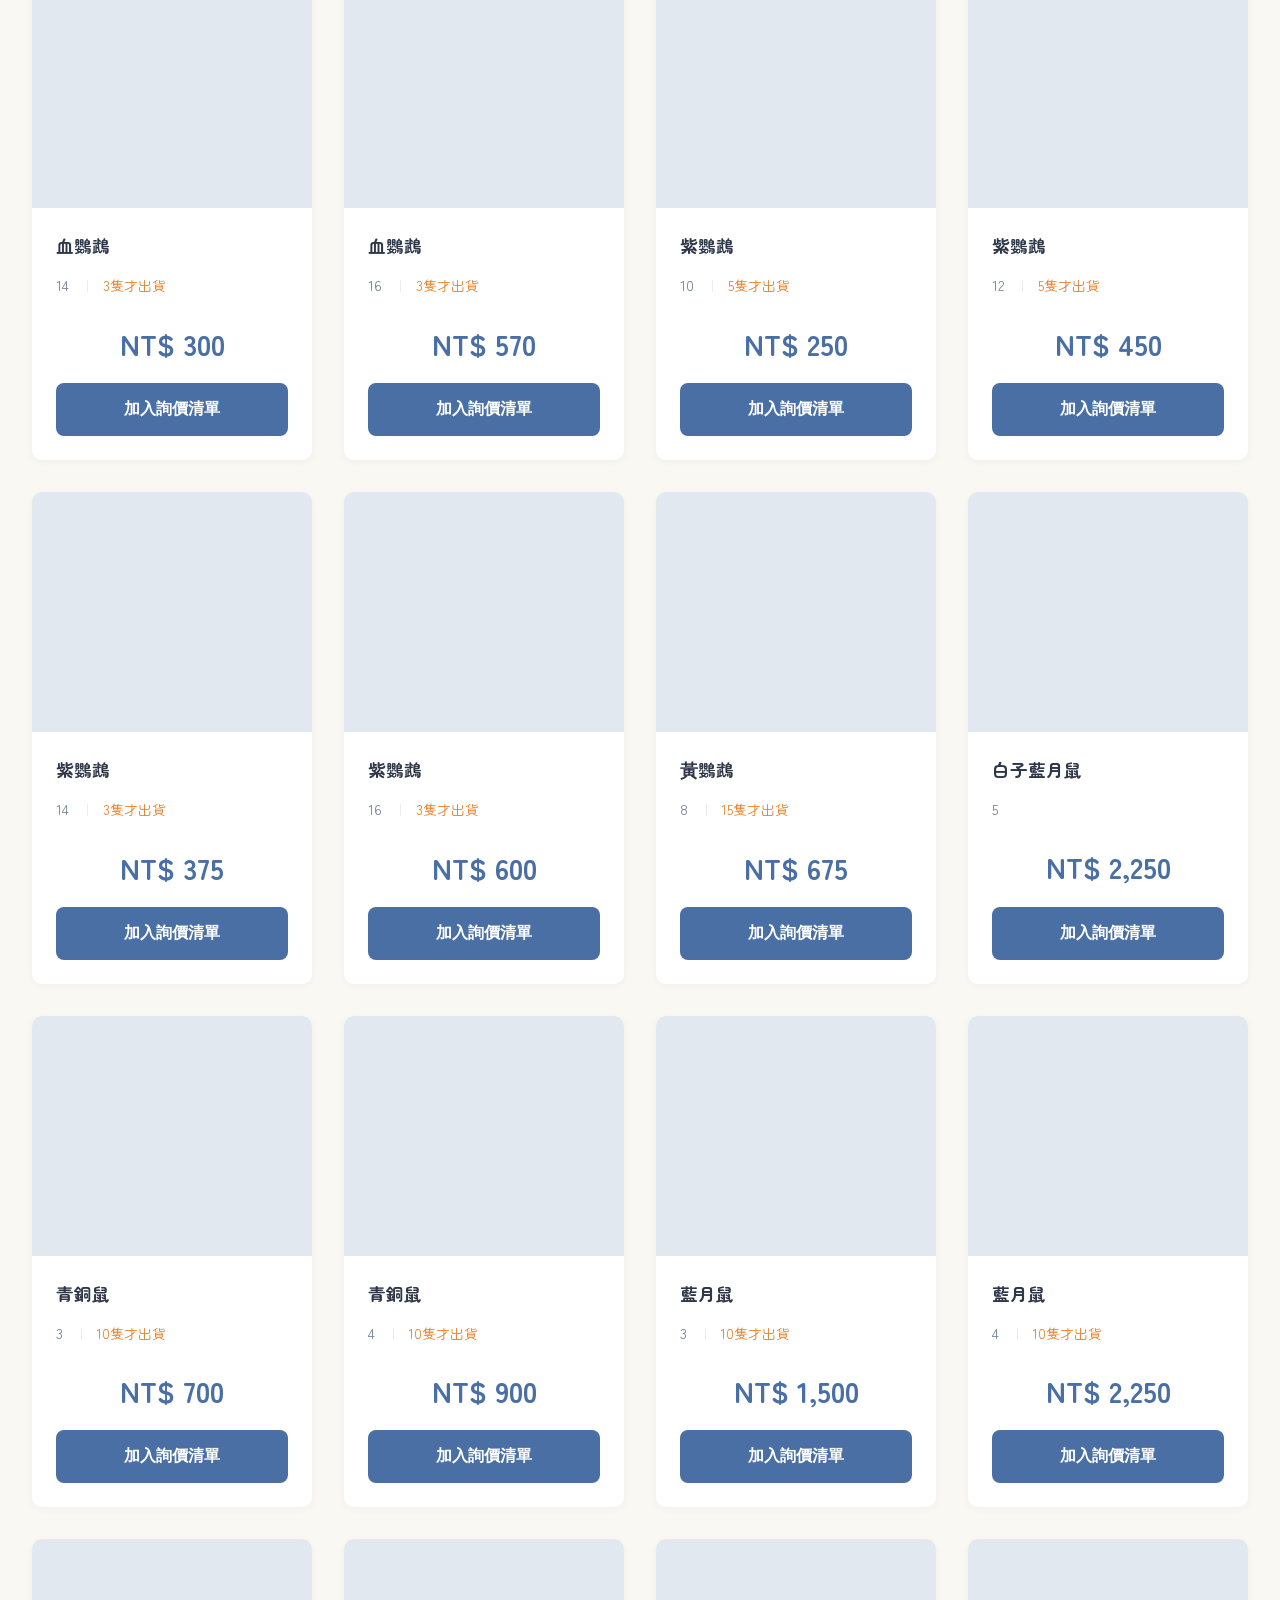
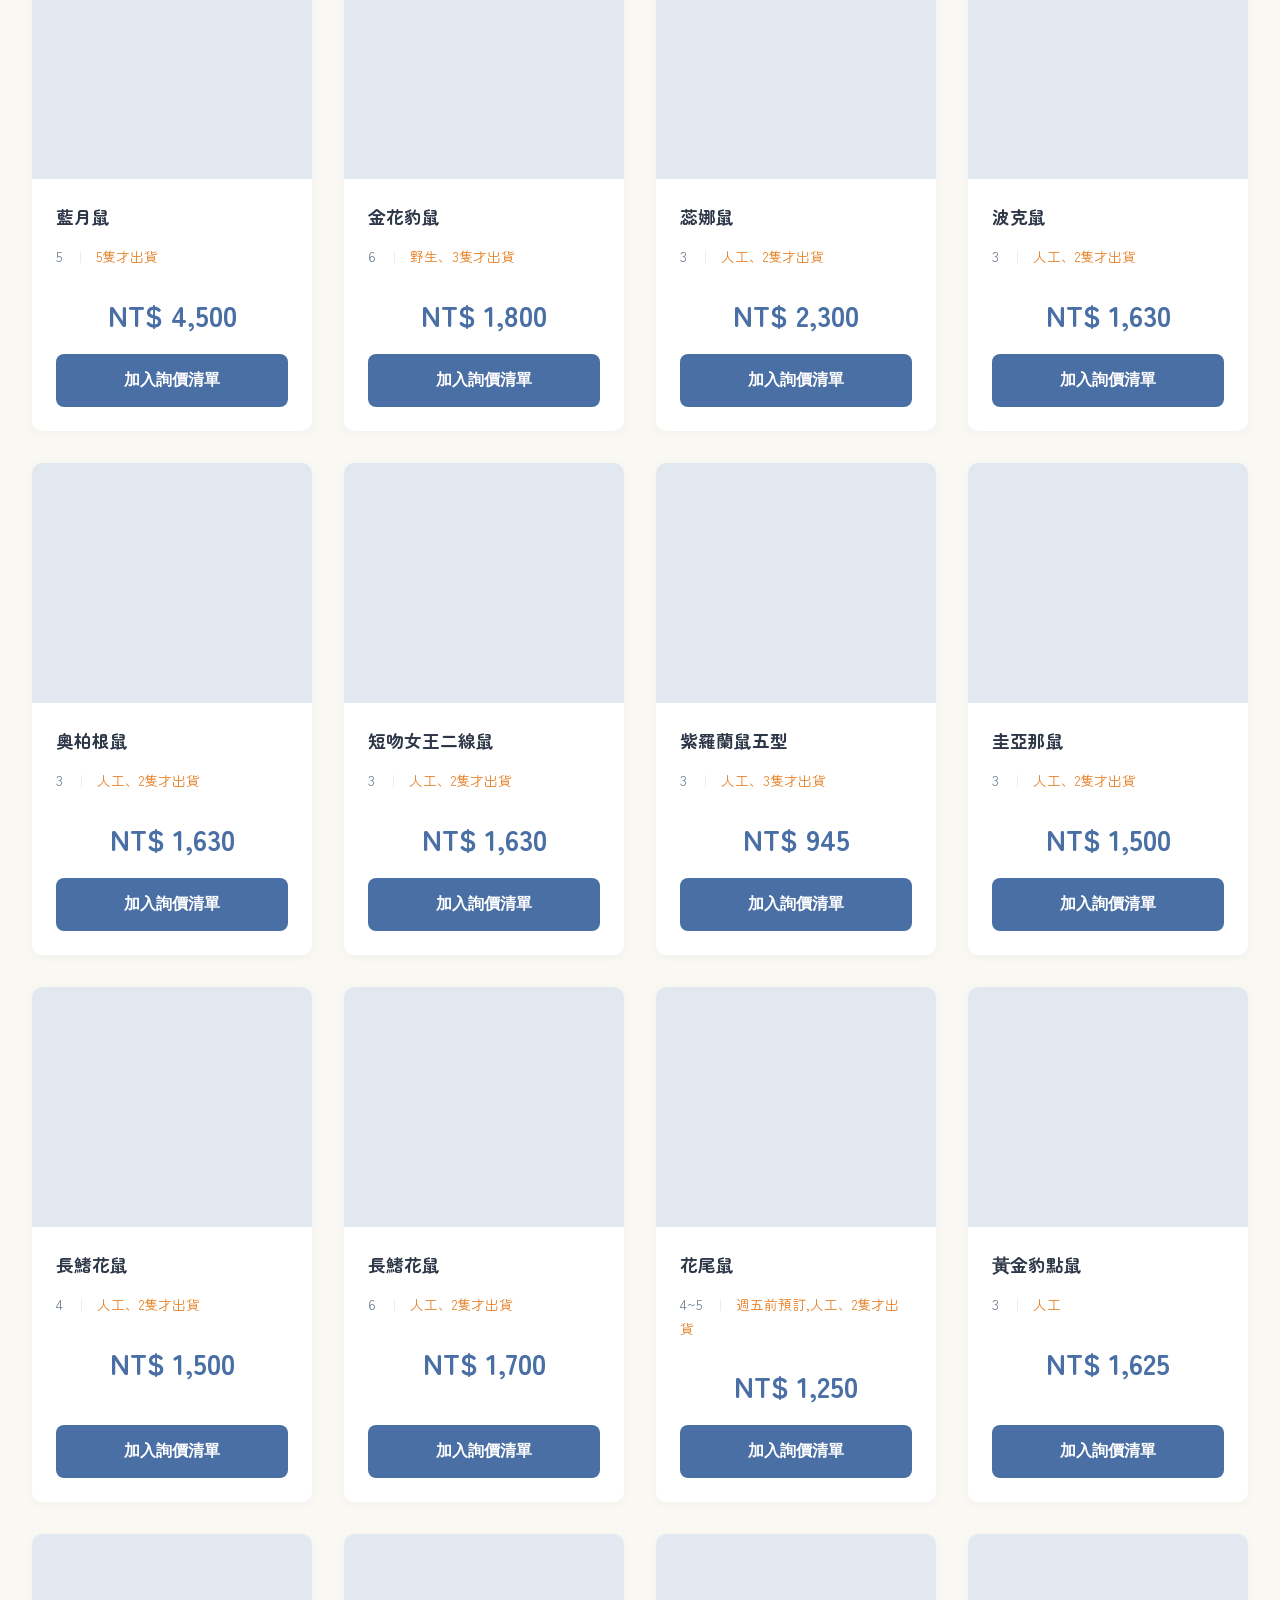
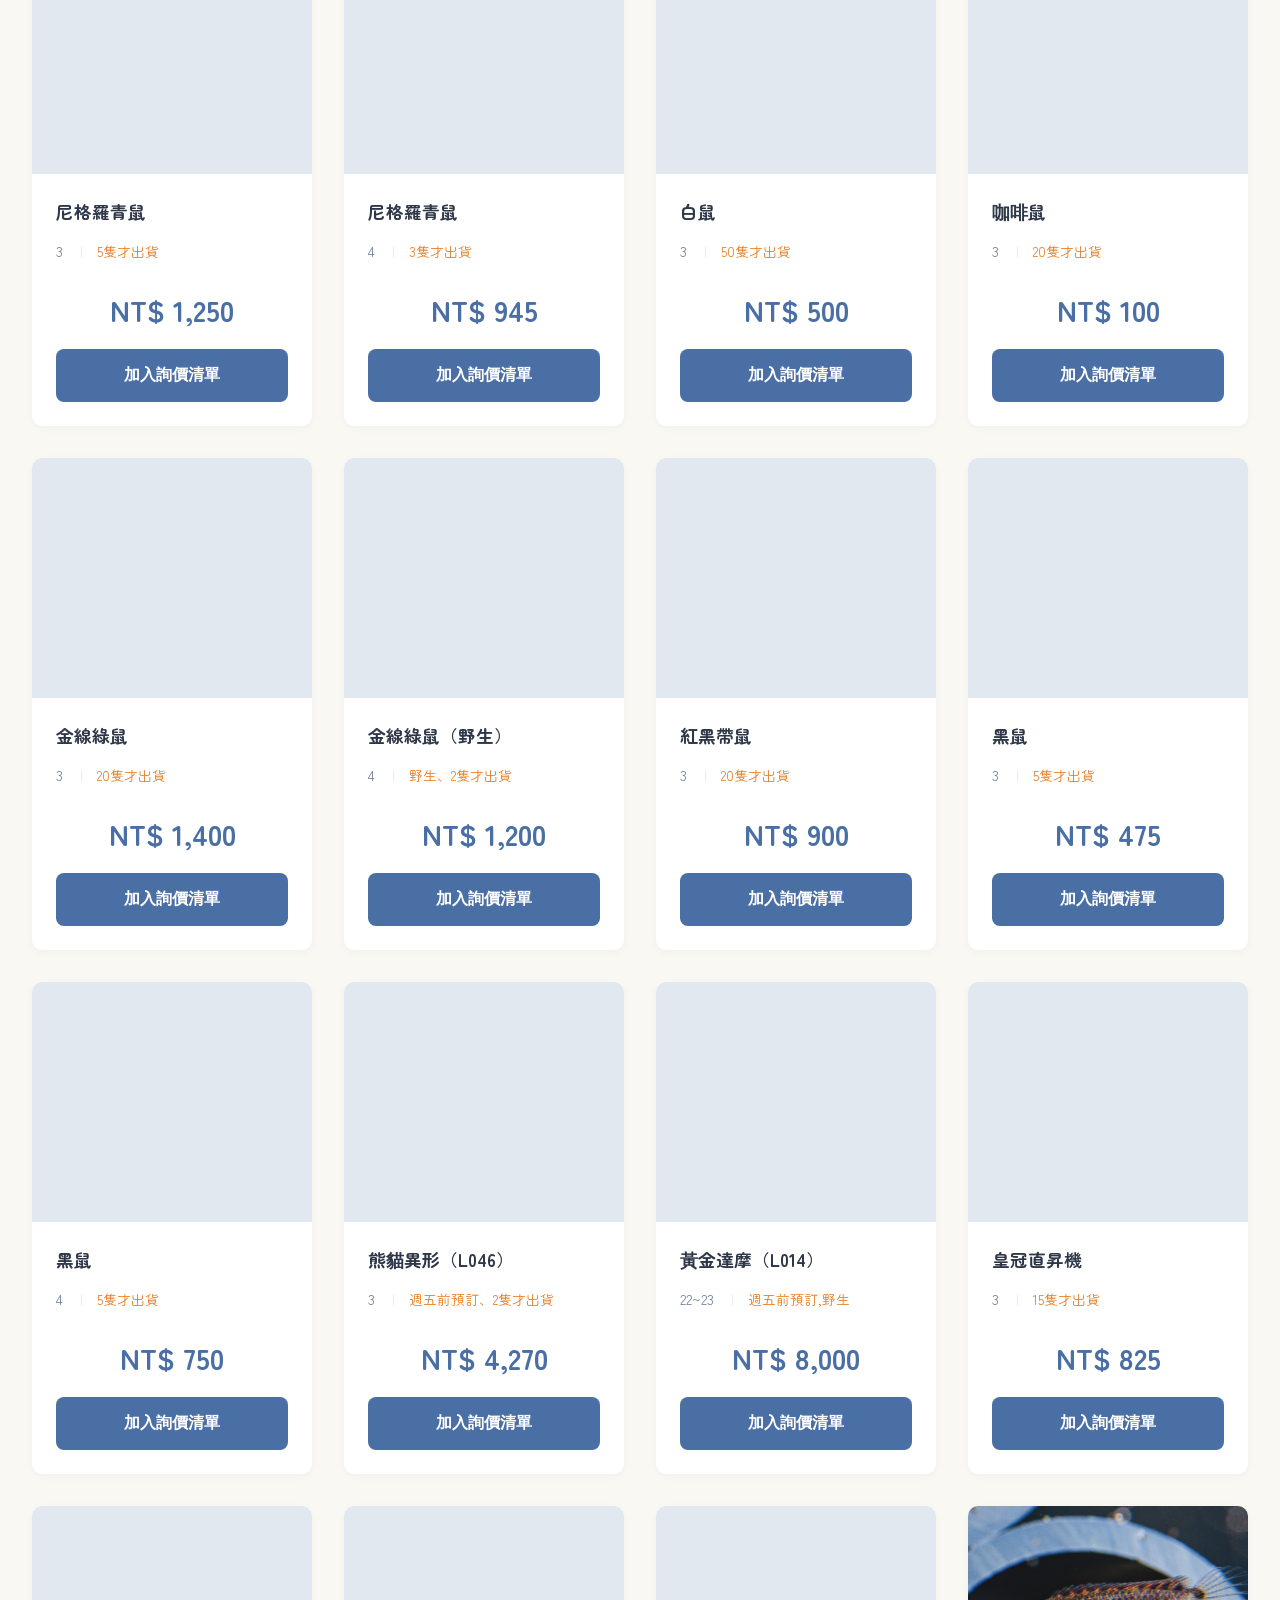
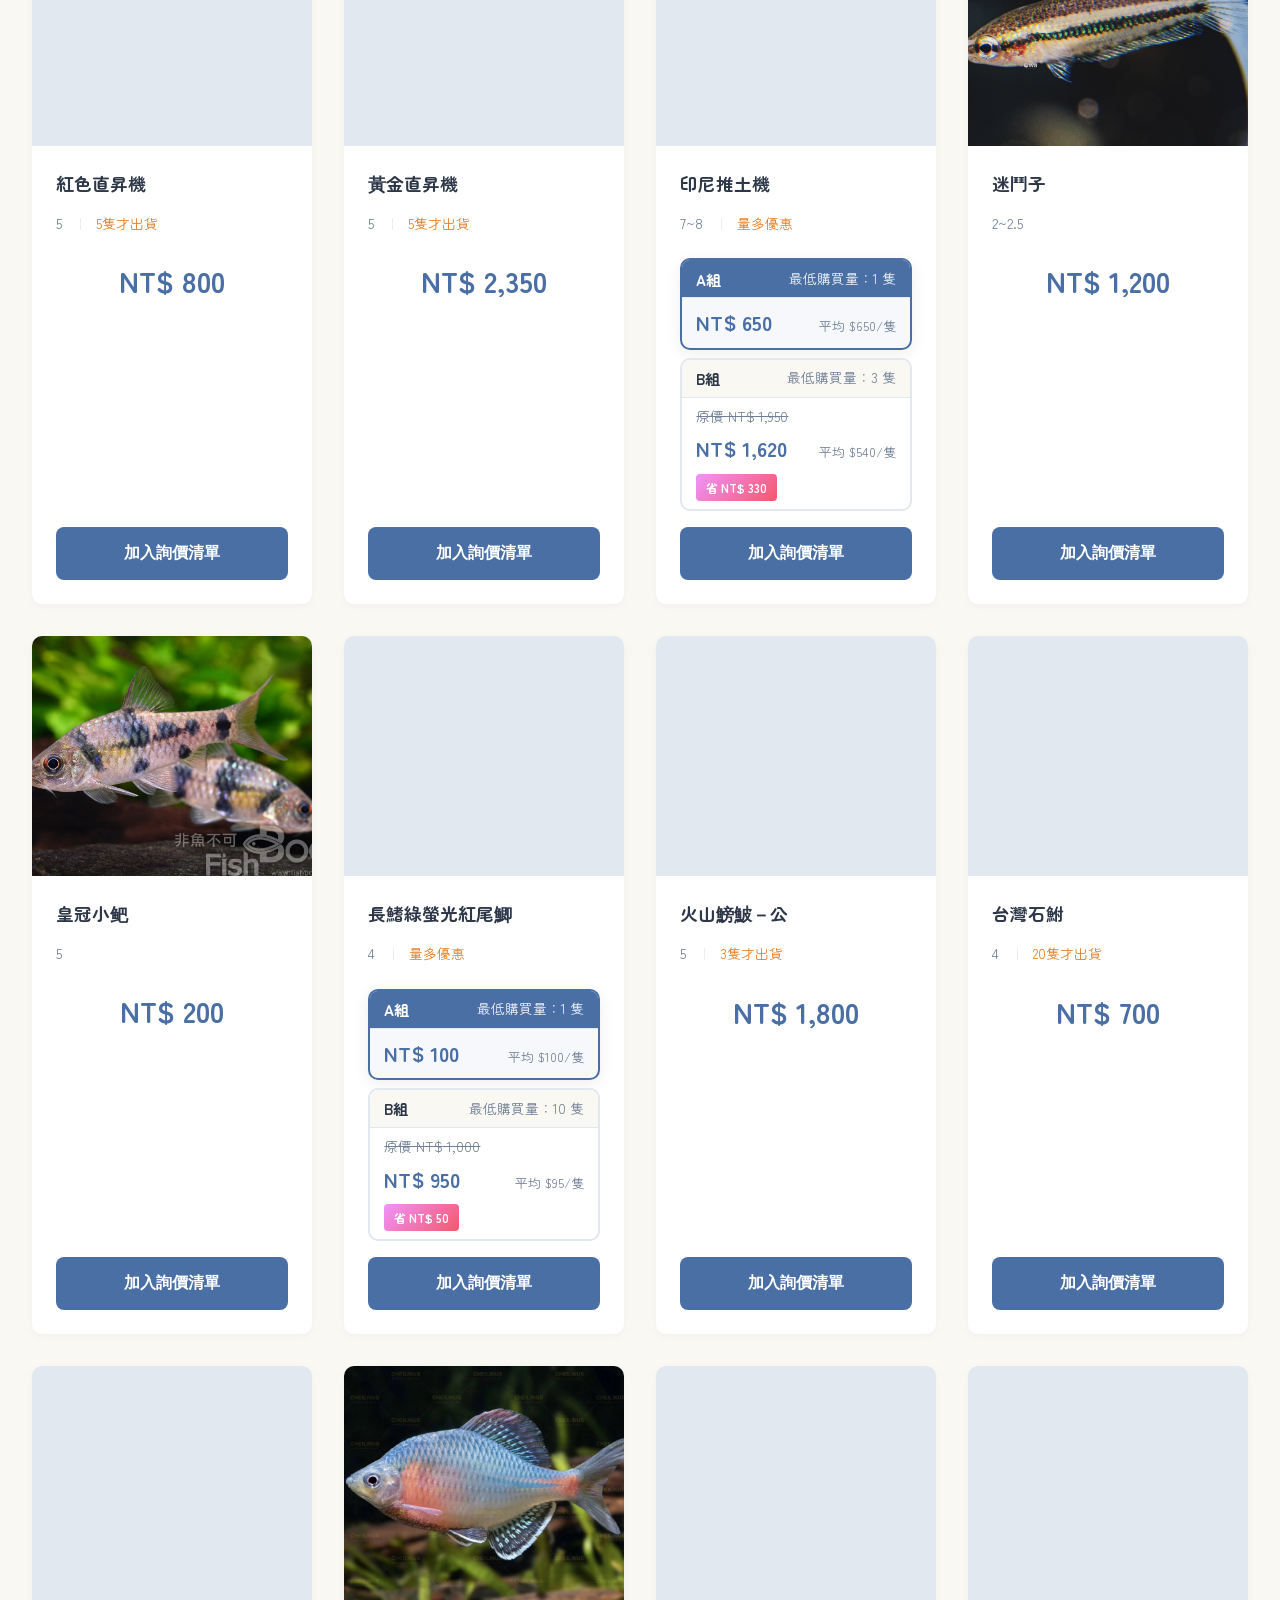
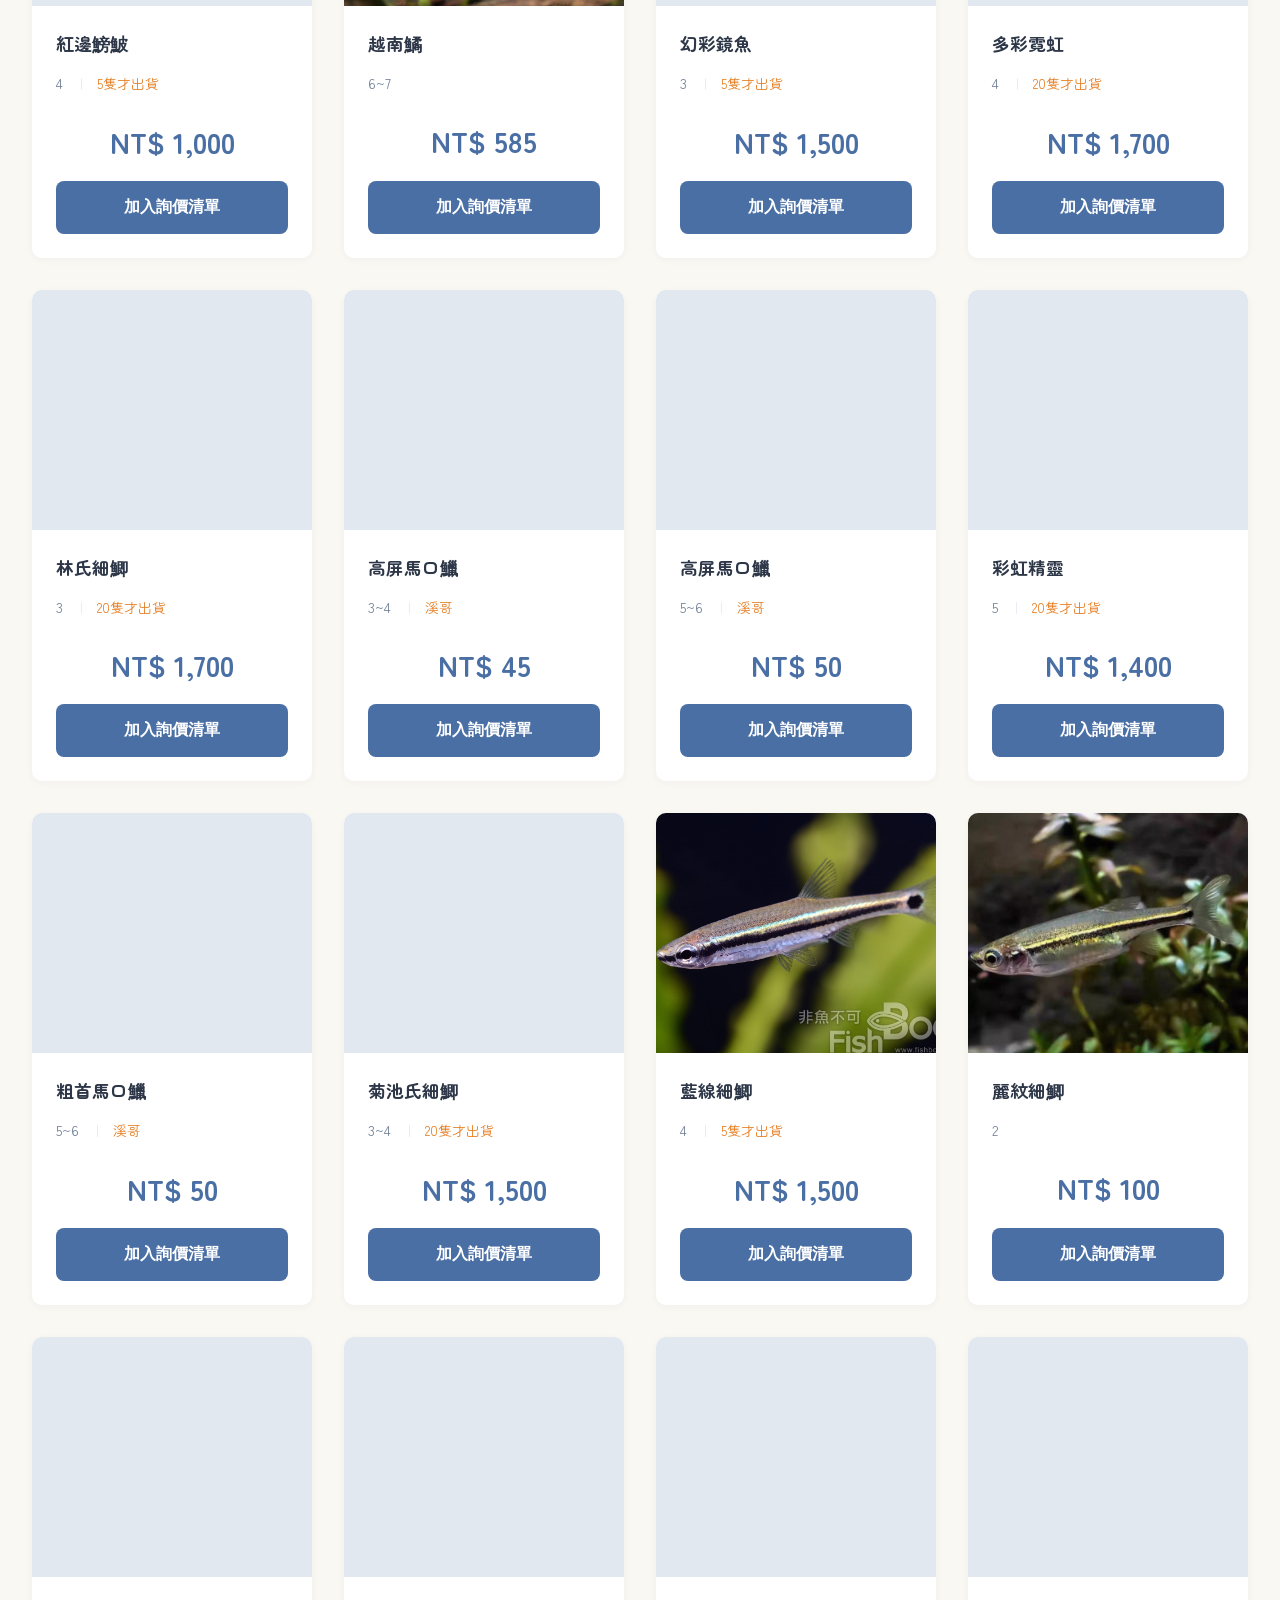
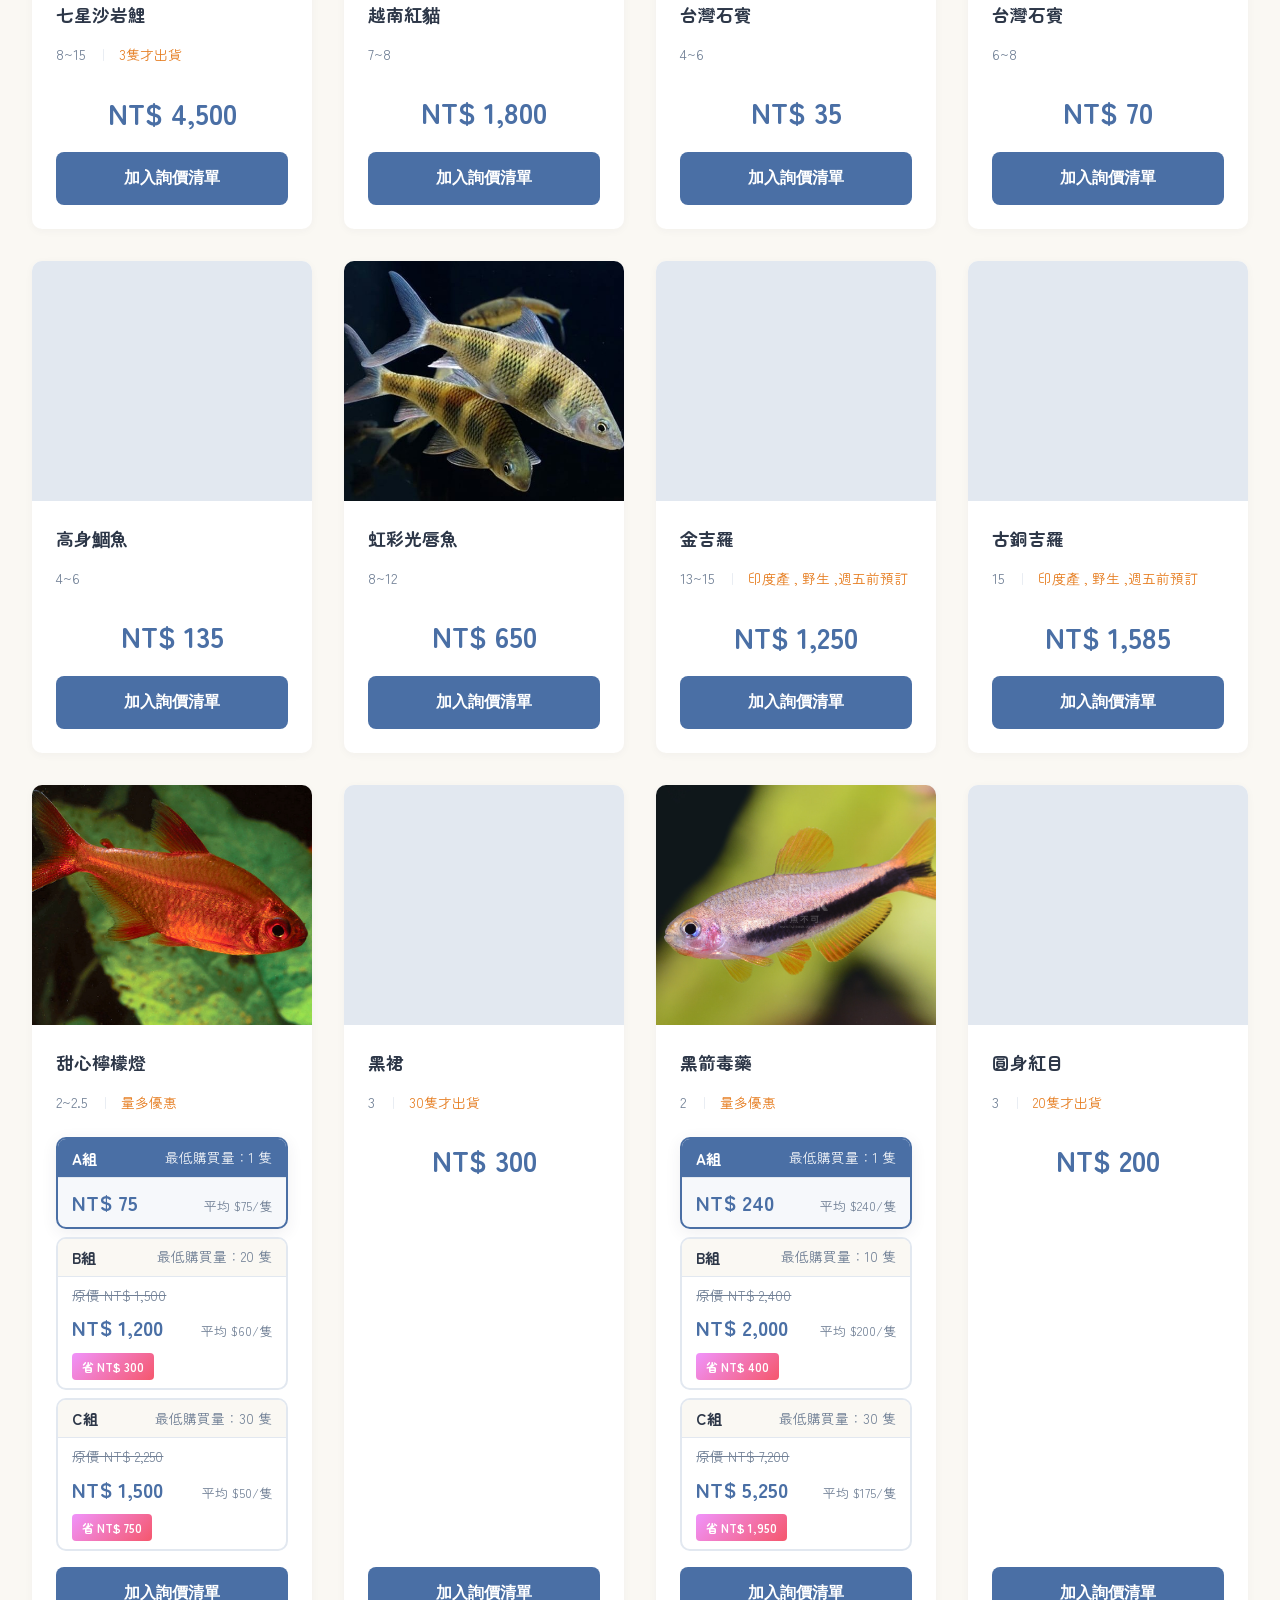
==== commit fbfbbf0e: "更新商品資料 2026-11-11 22:13" ====
--- a/index.html
+++ b/index.html
@@ -7,892 +7,7 @@
     <link rel="preconnect" href="https://fonts.googleapis.com">
     <link rel="preconnect" href="https://fonts.gstatic.com" crossorigin>
     <link href="https://fonts.googleapis.com/css2?family=Zen+Maru+Gothic:wght@300;400;500;700&display=swap" rel="stylesheet">
-    <style>
-        :root {
-            /* 日式淺色風格配色 */
-            --bg-primary: #faf8f3;        /* 淺米白背景 */
-            --bg-card: #ffffff;           /* 純白卡片 */
-            --text-primary: #2d3748;      /* 深墨文字 */
-            --text-secondary: #718096;    /* 柔灰文字 */
-            --border-light: #e2e8f0;      /* 淺灰邊框 */
-            --accent-blue: #4a6fa5;       /* 靛藍強調色 */
-            --accent-orange: #e67e22;     /* 橘色提示 */
-            --accent-green: #48bb78;      /* 綠色成功 */
-            --shadow-sm: 0 2px 8px rgba(45,55,72,0.04);
-            --shadow-md: 0 4px 16px rgba(45,55,72,0.08);
-            --shadow-lg: 0 8px 24px rgba(45,55,72,0.12);
-            --radius: 10px;
-        }
-
-        * {
-            margin: 0;
-            padding: 0;
-            box-sizing: border-box;
-        }
-
-        body {
-            font-family: 'Zen Maru Gothic', -apple-system, BlinkMacSystemFont, sans-serif;
-            background: var(--bg-primary);
-            color: var(--text-primary);
-            line-height: 1.6;
-        }
-
-        /* Header 區域 */
-        header {
-            background: var(--bg-card);
-            box-shadow: var(--shadow-sm);
-            position: relative;
-            z-index: 100;
-        }
-
-        .header-container {
-            max-width: 1400px;
-            margin: 0 auto;
-            padding: 2rem;
-            display: grid;
-            grid-template-columns: auto 1fr auto;
-            gap: 2rem;
-            align-items: center;
-        }
-
-        .logo-section {
-            display: flex;
-            flex-direction: column;
-            align-items: center;
-            gap: 0.5rem;
-        }
-
-        .logo-section img {
-            width: 200px;
-            height: auto;
-        }
-
-        .brand-title {
-            text-align: center;
-        }
-
-        .brand-title h1 {
-            font-size: 1.5rem;
-            font-weight: 700;
-            color: var(--accent-blue);
-            margin-bottom: 0.3rem;
-        }
-
-        .brand-title p {
-            font-size: 0.95rem;
-            color: var(--text-secondary);
-            font-weight: 400;
-        }
-
-        .qr-section {
-            display: flex;
-            flex-direction: column;
-            align-items: center;
-            gap: 1rem;
-            position: relative;
-        }
-
-        .qr-section img {
-            width: 120px;
-            height: 120px;
-            border-radius: var(--radius);
-            box-shadow: var(--shadow-sm);
-        }
-
-        /* 購物車按鈕 */
-        .cart-btn {
-            position: fixed;
-            bottom: 2rem;
-            right: 2rem;
-            width: 60px;
-            height: 60px;
-            background: var(--accent-blue);
-            color: white;
-            border: none;
-            border-radius: 50%;
-            font-size: 1.5rem;
-            cursor: pointer;
-            box-shadow: var(--shadow-lg);
-            transition: all 0.3s;
-            z-index: 1000;
-            display: flex;
-            align-items: center;
-            justify-content: center;
-        }
-
-        .cart-btn:hover {
-            background: #3d5a85;
-            transform: scale(1.1);
-        }
-
-        .cart-badge {
-            position: absolute;
-            top: -5px;
-            right: -5px;
-            background: #e74c3c;
-            color: white;
-            width: 24px;
-            height: 24px;
-            border-radius: 50%;
-            display: flex;
-            align-items: center;
-            justify-content: center;
-            font-size: 0.75rem;
-            font-weight: 700;
-        }
-
-        /* 購物車彈窗 */
-        .cart-modal {
-            display: none;
-            position: fixed;
-            top: 0;
-            left: 0;
-            right: 0;
-            bottom: 0;
-            background: rgba(0, 0, 0, 0.5);
-            z-index: 2000;
-            align-items: center;
-            justify-content: center;
-        }
-
-        .cart-modal.active {
-            display: flex;
-        }
-
-        .cart-content {
-            background: var(--bg-card);
-            border-radius: var(--radius);
-            width: 90%;
-            max-width: 600px;
-            max-height: 80vh;
-            display: flex;
-            flex-direction: column;
-            box-shadow: var(--shadow-lg);
-        }
-
-        .cart-header {
-            padding: 1.5rem;
-            border-bottom: 1px solid var(--border-light);
-            display: flex;
-            justify-content: space-between;
-            align-items: center;
-        }
-
-        .cart-header h2 {
-            font-size: 1.3rem;
-            font-weight: 700;
-            color: var(--text-primary);
-        }
-
-        .cart-close {
-            background: none;
-            border: none;
-            font-size: 1.5rem;
-            cursor: pointer;
-            color: var(--text-secondary);
-            width: 32px;
-            height: 32px;
-            display: flex;
-            align-items: center;
-            justify-content: center;
-            border-radius: 50%;
-            transition: all 0.3s;
-        }
-
-        .cart-close:hover {
-            background: var(--bg-primary);
-            color: var(--text-primary);
-        }
-
-        .cart-items {
-            flex: 1;
-            overflow-y: auto;
-            padding: 1rem;
-        }
-
-        .cart-item {
-            display: flex;
-            gap: 1rem;
-            padding: 1rem;
-            border: 1px solid var(--border-light);
-            border-radius: var(--radius);
-            margin-bottom: 1rem;
-            background: var(--bg-primary);
-        }
-
-        .cart-item-image {
-            width: 80px;
-            height: 80px;
-            object-fit: cover;
-            border-radius: 6px;
-            background: var(--border-light);
-        }
-
-        .cart-item-info {
-            flex: 1;
-        }
-
-        .cart-item-name {
-            font-size: 1rem;
-            font-weight: 600;
-            color: var(--text-primary);
-            margin-bottom: 0.3rem;
-        }
-
-        .cart-item-spec {
-            font-size: 0.85rem;
-            color: var(--text-secondary);
-            margin-bottom: 0.5rem;
-        }
-
-        .cart-item-controls {
-            display: flex;
-            align-items: center;
-            gap: 0.5rem;
-        }
-
-        .cart-qty-btn {
-            width: 28px;
-            height: 28px;
-            border: 1px solid var(--border-light);
-            background: white;
-            border-radius: 4px;
-            cursor: pointer;
-            display: flex;
-            align-items: center;
-            justify-content: center;
-            color: var(--text-primary);
-            transition: all 0.3s;
-        }
-
-        .cart-qty-btn:hover {
-            border-color: var(--accent-blue);
-            color: var(--accent-blue);
-        }
-
-        .cart-qty {
-            min-width: 40px;
-            text-align: center;
-            font-weight: 600;
-        }
-
-        .cart-item-price {
-            text-align: right;
-        }
-
-        .cart-item-total {
-            font-size: 1.1rem;
-            font-weight: 700;
-            color: var(--accent-blue);
-            margin-bottom: 0.3rem;
-        }
-
-        .cart-item-delete {
-            font-size: 0.8rem;
-            color: #e74c3c;
-            cursor: pointer;
-            text-decoration: underline;
-        }
-
-        .cart-item-delete:hover {
-            color: #c0392b;
-        }
-
-        .cart-empty {
-            text-align: center;
-            padding: 3rem 1rem;
-            color: var(--text-secondary);
-        }
-
-        .cart-empty-icon {
-            font-size: 3rem;
-            margin-bottom: 1rem;
-        }
-
-        .cart-footer {
-            padding: 1.5rem;
-            border-top: 1px solid var(--border-light);
-        }
-
-        .cart-total {
-            display: flex;
-            justify-content: space-between;
-            align-items: center;
-            margin-bottom: 1rem;
-            font-size: 1.2rem;
-            font-weight: 700;
-        }
-
-        .cart-submit-btn {
-            width: 100%;
-            padding: 1rem;
-            background: #06c755;
-            color: white;
-            border: none;
-            border-radius: var(--radius);
-            font-size: 1rem;
-            font-weight: 600;
-            cursor: pointer;
-            transition: all 0.3s;
-            display: flex;
-            align-items: center;
-            justify-content: center;
-            gap: 0.5rem;
-        }
-
-        .cart-submit-btn:hover {
-            background: #05b34c;
-            transform: translateY(-2px);
-            box-shadow: var(--shadow-md);
-        }
-
-        .cart-submit-btn:disabled {
-            background: var(--text-secondary);
-            cursor: not-allowed;
-            transform: none;
-        }
-
-        .line-btn {
-            display: inline-flex;
-            align-items: center;
-            gap: 0.5rem;
-            padding: 0.7rem 1.5rem;
-            background: #06c755;
-            color: white;
-            text-decoration: none;
-            border-radius: var(--radius);
-            font-weight: 500;
-            transition: all 0.3s;
-            box-shadow: var(--shadow-sm);
-        }
-
-        .line-btn:hover {
-            background: #05b34c;
-            transform: translateY(-2px);
-            box-shadow: var(--shadow-md);
-        }
-
-        /* 分類按鈕 */
-        /* 搜尋欄 */
-        .search-bar {
-            background: var(--bg-card);
-            padding: 1.5rem 2rem;
-            box-shadow: var(--shadow-sm);
-        }
-
-        .search-container {
-            max-width: 600px;
-            margin: 0 auto;
-            position: relative;
-        }
-
-        .search-input {
-            width: 100%;
-            padding: 0.9rem 3rem 0.9rem 1.2rem;
-            border: 2px solid var(--border-light);
-            border-radius: 25px;
-            font-size: 1rem;
-            font-family: inherit;
-            transition: all 0.3s;
-            background: var(--bg-primary);
-        }
-
-        .search-input:focus {
-            outline: none;
-            border-color: var(--accent-blue);
-            background: white;
-        }
-
-        .search-input::placeholder {
-            color: var(--text-secondary);
-        }
-
-        .search-icon {
-            position: absolute;
-            right: 1.2rem;
-            top: 50%;
-            transform: translateY(-50%);
-            color: var(--text-secondary);
-            font-size: 1.2rem;
-            pointer-events: none;
-        }
-
-        .search-clear {
-            position: absolute;
-            right: 3rem;
-            top: 50%;
-            transform: translateY(-50%);
-            background: var(--text-secondary);
-            color: white;
-            border: none;
-            border-radius: 50%;
-            width: 20px;
-            height: 20px;
-            font-size: 0.7rem;
-            cursor: pointer;
-            display: none;
-            align-items: center;
-            justify-content: center;
-            transition: all 0.3s;
-        }
-
-        .search-clear:hover {
-            background: var(--text-primary);
-        }
-
-        .search-clear.active {
-            display: flex;
-        }
-
-        /* 搜尋結果提示 */
-        .search-result-text {
-            text-align: center;
-            padding: 1rem 2rem;
-            color: var(--text-secondary);
-            font-size: 0.95rem;
-            background: var(--bg-primary);
-            border-radius: var(--radius);
-            margin-bottom: 1rem;
-        }
-
-        .search-result-text strong {
-            color: var(--accent-blue);
-            font-weight: 600;
-        }
-
-        .filter-bar {
-            background: var(--bg-card);
-            padding: 1rem 2rem;
-            box-shadow: var(--shadow-sm);
-            position: sticky;
-            top: 0;
-            z-index: 90;
-        }
-
-        .filter-container {
-            max-width: 1400px;
-            margin: 0 auto;
-            display: flex;
-            gap: 0.8rem;
-            flex-wrap: wrap;
-            justify-content: center;
-        }
-
-        .filter-btn {
-            padding: 0.6rem 1.5rem;
-            background: var(--bg-primary);
-            border: 2px solid var(--border-light);
-            border-radius: 25px;
-            color: var(--text-primary);
-            font-size: 0.95rem;
-            font-weight: 500;
-            cursor: pointer;
-            transition: all 0.3s;
-        }
-
-        .filter-btn:hover {
-            border-color: var(--accent-blue);
-            color: var(--accent-blue);
-        }
-
-        .filter-btn.active {
-            background: var(--accent-blue);
-            color: white;
-            border-color: var(--accent-blue);
-        }
-
-        /* 商品列表 */
-        .products-container {
-            max-width: 1400px;
-            margin: 3rem auto;
-            padding: 0 2rem;
-        }
-
-        .products-grid {
-            display: grid;
-            grid-template-columns: repeat(auto-fill, minmax(280px, 1fr));
-            gap: 2rem;
-        }
-
-        /* 商品卡片 */
-        .product-card {
-            background: var(--bg-card);
-            border-radius: var(--radius);
-            overflow: hidden;
-            box-shadow: var(--shadow-sm);
-            transition: all 0.3s;
-            display: flex;
-            flex-direction: column;
-        }
-
-        .product-card:hover {
-            transform: translateY(-4px);
-            box-shadow: var(--shadow-lg);
-        }
-
-        .product-card.sold-out {
-            opacity: 0.7;
-        }
-
-        .product-image {
-            width: 100%;
-            height: 240px;
-            object-fit: cover;
-            background: var(--bg-primary);
-        }
-
-        .product-info {
-            padding: 1.5rem;
-            flex: 1;
-            display: flex;
-            flex-direction: column;
-        }
-
-        .product-header {
-            display: flex;
-            justify-content: space-between;
-            align-items: start;
-            margin-bottom: 0.8rem;
-        }
-
-        .product-name {
-            font-size: 1.1rem;
-            font-weight: 600;
-            color: var(--text-primary);
-            flex: 1;
-        }
-
-        .product-badge {
-            font-size: 1.2rem;
-            margin-left: 0.5rem;
-        }
-
-        .product-size {
-            font-size: 0.9rem;
-            color: var(--text-secondary);
-            margin-bottom: 0.5rem;
-        }
-
-        .product-note {
-            font-size: 0.85rem;
-            color: var(--accent-orange);
-            display: inline;
-            margin-left: 0.5rem;
-        }
-
-        .product-note::before {
-            content: "｜";
-            margin-right: 0.5rem;
-            color: var(--border-light);
-        }
-
-        /* 階梯定價選擇器 - A組/B組/C組樣式 */
-        .tier-selector {
-            margin: 1rem 0;
-        }
-
-        .tier-groups {
-            display: flex;
-            flex-direction: column;
-            gap: 0.5rem;
-        }
-
-        .tier-group {
-            border: 2px solid var(--border-light);
-            border-radius: var(--radius);
-            overflow: hidden;
-            cursor: pointer;
-            transition: all 0.3s;
-            background: var(--bg-card);
-        }
-
-        .tier-group:hover {
-            border-color: var(--accent-blue);
-            box-shadow: var(--shadow-md);
-        }
-
-        .tier-group.selected {
-            border-color: var(--accent-blue);
-            background: rgba(74, 111, 165, 0.05);
-            box-shadow: var(--shadow-md);
-        }
-
-        .tier-group-header {
-            background: var(--bg-primary);
-            padding: 0.4rem 0.9rem;
-            display: flex;
-            justify-content: space-between;
-            align-items: center;
-            border-bottom: 1px solid var(--border-light);
-        }
-
-        .tier-group.selected .tier-group-header {
-            background: var(--accent-blue);
-        }
-
-        .tier-group-label {
-            font-size: 0.95rem;
-            font-weight: 700;
-            color: var(--text-primary);
-        }
-
-        .tier-group.selected .tier-group-label {
-            color: white;
-        }
-
-        .tier-group-moq {
-            font-size: 0.85rem;
-            color: var(--text-secondary);
-        }
-
-        .tier-group.selected .tier-group-moq {
-            color: rgba(255, 255, 255, 0.9);
-        }
-
-        .tier-group-content {
-            padding: 0.5rem 0.9rem;
-        }
-
-        .tier-group-price-row {
-            display: flex;
-            justify-content: space-between;
-            align-items: baseline;
-        }
-
-        .tier-group-price {
-            font-size: 1.3rem;
-            font-weight: 700;
-            color: var(--accent-blue);
-        }
-
-        .tier-group-avg {
-            font-size: 0.8rem;
-            color: var(--text-secondary);
-        }
-
-        /* 階梯原價顯示 */
-        .tier-original-price {
-            font-size: 0.85rem;
-            color: var(--text-secondary);
-            text-decoration: line-through;
-            margin-bottom: 0.3rem;
-        }
-
-        /* 階梯折扣標籤 */
-        .tier-discount-badge {
-            display: inline-block;
-            margin-top: 0.5rem;
-            padding: 0.25rem 0.6rem;
-            background: linear-gradient(135deg, #f093fb 0%, #f5576c 100%);
-            color: white;
-            border-radius: 4px;
-            font-size: 0.75rem;
-            font-weight: 600;
-        }
-
-        /* 單一價格顯示 */
-        .single-price {
-            text-align: center;
-            padding: 1rem 0;
-        }
-
-        /* 單一商品原價 */
-        .original-price {
-            font-size: 0.95rem;
-            color: var(--text-secondary);
-            text-decoration: line-through;
-            margin-bottom: 0.3rem;
-        }
-
-        .price {
-            font-size: 1.8rem;
-            font-weight: 700;
-            color: var(--accent-blue);
-        }
-
-        /* 單一商品折扣標籤 */
-        .discount-badge {
-            display: inline-block;
-            margin-top: 0.5rem;
-            padding: 0.3rem 0.8rem;
-            background: linear-gradient(135deg, #f093fb 0%, #f5576c 100%);
-            color: white;
-            border-radius: 6px;
-            font-size: 0.85rem;
-            font-weight: 600;
-        }
-
-        .sold-out-badge {
-            background: var(--text-secondary);
-            color: white;
-            padding: 0.5rem 1rem;
-            border-radius: 6px;
-            text-align: center;
-            font-weight: 500;
-        }
-
-        /* 訂購按鈕 */
-        .order-btn {
-            width: 100%;
-            padding: 1rem;
-            background: var(--accent-blue);
-            color: white;
-            border: none;
-            border-radius: 8px;
-            font-size: 1rem;
-            font-weight: 600;
-            cursor: pointer;
-            transition: all 0.3s;
-            margin-top: auto;
-        }
-
-        .order-btn:hover {
-            background: #3d5a85;
-            transform: translateY(-2px);
-            box-shadow: var(--shadow-md);
-        }
-
-        /* 響應式設計 */
-        @media (max-width: 768px) {
-            .header-container {
-                grid-template-columns: 1fr;
-                text-align: center;
-                gap: 1.5rem;
-            }
-
-            .logo-section img {
-                width: 160px;
-            }
-
-            .qr-section img {
-                width: 100px;
-                height: 100px;
-            }
-
-            .products-grid {
-                grid-template-columns: repeat(auto-fill, minmax(240px, 1fr));
-                gap: 1.5rem;
-            }
-
-            .filter-container {
-                padding: 0;
-            }
-
-            .filter-btn {
-                font-size: 0.85rem;
-                padding: 0.5rem 1rem;
-            }
-
-            .search-bar {
-                padding: 1rem;
-            }
-
-            .search-input {
-                font-size: 0.95rem;
-                padding: 0.8rem 3rem 0.8rem 1rem;
-            }
-        }
-
-        /* 載入動畫 */
-        .loading {
-            text-align: center;
-            padding: 4rem 2rem;
-            color: var(--text-secondary);
-        }
-
-        .loading::after {
-            content: '...';
-            animation: dots 1.5s steps(3, end) infinite;
-        }
-
-        @keyframes dots {
-            0%, 20% { content: '.'; }
-            40% { content: '..'; }
-            60%, 100% { content: '...'; }
-        }
-
-        @keyframes slideIn {
-            from {
-                transform: translateX(400px);
-                opacity: 0;
-            }
-            to {
-                transform: translateX(0);
-                opacity: 1;
-            }
-        }
-
-        @keyframes slideOut {
-            from {
-                transform: translateX(0);
-                opacity: 1;
-            }
-            to {
-                transform: translateX(400px);
-                opacity: 0;
-            }
-        }
-
-        /* Footer 訪客統計 */
-        footer {
-            background: var(--bg-card);
-            border-top: 1px solid var(--border-light);
-            padding: 2rem;
-            margin-top: 4rem;
-            text-align: center;
-        }
-
-        .visitor-stats {
-            display: flex;
-            justify-content: center;
-            gap: 3rem;
-            max-width: 600px;
-            margin: 0 auto;
-        }
-
-        .stat-item {
-            display: flex;
-            flex-direction: column;
-            align-items: center;
-            gap: 0.5rem;
-        }
-
-        .stat-label {
-            font-size: 0.9rem;
-            color: var(--text-secondary);
-            font-weight: 500;
-        }
-
-        .stat-value {
-            font-size: 1.8rem;
-            font-weight: 700;
-            color: var(--accent-blue);
-            font-family: 'Courier New', monospace;
-        }
-
-        .footer-divider {
-            height: 1px;
-            background: var(--border-light);
-            max-width: 600px;
-            margin: 1.5rem auto;
-        }
-
-        .footer-text {
-            font-size: 0.85rem;
-            color: var(--text-secondary);
-            margin-top: 1rem;
-        }
-
-        @media (max-width: 768px) {
-            .visitor-stats {
-                gap: 2rem;
-            }
-
-            .stat-value {
-                font-size: 1.5rem;
-            }
-        }
-    </style>
+    <link rel="stylesheet" href="css/style.css">
 </head>
 <body>
     <!-- Header -->
@@ -907,7 +22,7 @@
             </div>
             <div class="qr-section">
                 <img src="line_qrcode.png" alt="LINE QR Code">
-                <a href="https://line.me/R/ti/p/@joyfulfish" class="line-btn" target="_blank">
+                <a href="https://line.me/R/ti/p/@joyfulfish" class="line-btn" target="_blank" rel="noopener">
                     <span>📱</span>
                     <span>加入 LINE 訂購</span>
                 </a>
@@ -995,6 +110,13 @@
         </div>
     </footer>
 
-    <script src="script.js"></script>
+    <!-- 載入順序有相依性，請勿調換 -->
+    <script src="js/config.js"></script>
+    <script src="js/utils.js"></script>
+    <script src="js/products.js"></script>
+    <script src="js/cart.js"></script>
+    <script src="js/line-order.js"></script>
+    <script src="js/stats.js"></script>
+    <script src="js/main.js"></script>
 </body>
 </html>
--- a/css/style.css
+++ b/css/style.css
@@ -0,0 +1,884 @@
+:root {
+    /* 日式淺色風格配色 */
+    --bg-primary: #faf8f3;        /* 淺米白背景 */
+    --bg-card: #ffffff;           /* 純白卡片 */
+    --text-primary: #2d3748;      /* 深墨文字 */
+    --text-secondary: #718096;    /* 柔灰文字 */
+    --border-light: #e2e8f0;      /* 淺灰邊框 */
+    --accent-blue: #4a6fa5;       /* 靛藍強調色 */
+    --accent-orange: #e67e22;     /* 橘色提示 */
+    --accent-green: #48bb78;      /* 綠色成功 */
+    --shadow-sm: 0 2px 8px rgba(45,55,72,0.04);
+    --shadow-md: 0 4px 16px rgba(45,55,72,0.08);
+    --shadow-lg: 0 8px 24px rgba(45,55,72,0.12);
+    --radius: 10px;
+}
+
+* {
+    margin: 0;
+    padding: 0;
+    box-sizing: border-box;
+}
+
+body {
+    font-family: 'Zen Maru Gothic', -apple-system, BlinkMacSystemFont, sans-serif;
+    background: var(--bg-primary);
+    color: var(--text-primary);
+    line-height: 1.6;
+}
+
+/* Header 區域 */
+header {
+    background: var(--bg-card);
+    box-shadow: var(--shadow-sm);
+    position: relative;
+    z-index: 100;
+}
+
+.header-container {
+    max-width: 1400px;
+    margin: 0 auto;
+    padding: 2rem;
+    display: grid;
+    grid-template-columns: auto 1fr auto;
+    gap: 2rem;
+    align-items: center;
+}
+
+.logo-section {
+    display: flex;
+    flex-direction: column;
+    align-items: center;
+    gap: 0.5rem;
+}
+
+.logo-section img {
+    width: 200px;
+    height: auto;
+}
+
+.brand-title {
+    text-align: center;
+}
+
+.brand-title h1 {
+    font-size: 1.5rem;
+    font-weight: 700;
+    color: var(--accent-blue);
+    margin-bottom: 0.3rem;
+}
+
+.brand-title p {
+    font-size: 0.95rem;
+    color: var(--text-secondary);
+    font-weight: 400;
+}
+
+.qr-section {
+    display: flex;
+    flex-direction: column;
+    align-items: center;
+    gap: 1rem;
+    position: relative;
+}
+
+.qr-section img {
+    width: 120px;
+    height: 120px;
+    border-radius: var(--radius);
+    box-shadow: var(--shadow-sm);
+}
+
+/* 購物車按鈕 */
+.cart-btn {
+    position: fixed;
+    bottom: 2rem;
+    right: 2rem;
+    width: 60px;
+    height: 60px;
+    background: var(--accent-blue);
+    color: white;
+    border: none;
+    border-radius: 50%;
+    font-size: 1.5rem;
+    cursor: pointer;
+    box-shadow: var(--shadow-lg);
+    transition: all 0.3s;
+    z-index: 1000;
+    display: flex;
+    align-items: center;
+    justify-content: center;
+}
+
+.cart-btn:hover {
+    background: #3d5a85;
+    transform: scale(1.1);
+}
+
+.cart-badge {
+    position: absolute;
+    top: -5px;
+    right: -5px;
+    background: #e74c3c;
+    color: white;
+    width: 24px;
+    height: 24px;
+    border-radius: 50%;
+    display: flex;
+    align-items: center;
+    justify-content: center;
+    font-size: 0.75rem;
+    font-weight: 700;
+}
+
+/* 購物車彈窗 */
+.cart-modal {
+    display: none;
+    position: fixed;
+    top: 0;
+    left: 0;
+    right: 0;
+    bottom: 0;
+    background: rgba(0, 0, 0, 0.5);
+    z-index: 2000;
+    align-items: center;
+    justify-content: center;
+}
+
+.cart-modal.active {
+    display: flex;
+}
+
+.cart-content {
+    background: var(--bg-card);
+    border-radius: var(--radius);
+    width: 90%;
+    max-width: 600px;
+    max-height: 80vh;
+    display: flex;
+    flex-direction: column;
+    box-shadow: var(--shadow-lg);
+}
+
+.cart-header {
+    padding: 1.5rem;
+    border-bottom: 1px solid var(--border-light);
+    display: flex;
+    justify-content: space-between;
+    align-items: center;
+}
+
+.cart-header h2 {
+    font-size: 1.3rem;
+    font-weight: 700;
+    color: var(--text-primary);
+}
+
+.cart-close {
+    background: none;
+    border: none;
+    font-size: 1.5rem;
+    cursor: pointer;
+    color: var(--text-secondary);
+    width: 32px;
+    height: 32px;
+    display: flex;
+    align-items: center;
+    justify-content: center;
+    border-radius: 50%;
+    transition: all 0.3s;
+}
+
+.cart-close:hover {
+    background: var(--bg-primary);
+    color: var(--text-primary);
+}
+
+.cart-items {
+    flex: 1;
+    overflow-y: auto;
+    padding: 1rem;
+}
+
+.cart-item {
+    display: flex;
+    gap: 1rem;
+    padding: 1rem;
+    border: 1px solid var(--border-light);
+    border-radius: var(--radius);
+    margin-bottom: 1rem;
+    background: var(--bg-primary);
+}
+
+.cart-item-image {
+    width: 80px;
+    height: 80px;
+    object-fit: cover;
+    border-radius: 6px;
+    background: var(--border-light);
+}
+
+.cart-item-info {
+    flex: 1;
+}
+
+.cart-item-name {
+    font-size: 1rem;
+    font-weight: 600;
+    color: var(--text-primary);
+    margin-bottom: 0.3rem;
+}
+
+.cart-item-spec {
+    font-size: 0.85rem;
+    color: var(--text-secondary);
+    margin-bottom: 0.5rem;
+}
+
+.cart-item-controls {
+    display: flex;
+    align-items: center;
+    gap: 0.5rem;
+}
+
+.cart-qty-btn {
+    width: 28px;
+    height: 28px;
+    border: 1px solid var(--border-light);
+    background: white;
+    border-radius: 4px;
+    cursor: pointer;
+    display: flex;
+    align-items: center;
+    justify-content: center;
+    color: var(--text-primary);
+    transition: all 0.3s;
+}
+
+.cart-qty-btn:hover {
+    border-color: var(--accent-blue);
+    color: var(--accent-blue);
+}
+
+.cart-qty {
+    min-width: 40px;
+    text-align: center;
+    font-weight: 600;
+}
+
+.cart-item-price {
+    text-align: right;
+}
+
+.cart-item-total {
+    font-size: 1.1rem;
+    font-weight: 700;
+    color: var(--accent-blue);
+    margin-bottom: 0.3rem;
+}
+
+.cart-item-delete {
+    font-size: 0.8rem;
+    color: #e74c3c;
+    cursor: pointer;
+    text-decoration: underline;
+}
+
+.cart-item-delete:hover {
+    color: #c0392b;
+}
+
+.cart-empty {
+    text-align: center;
+    padding: 3rem 1rem;
+    color: var(--text-secondary);
+}
+
+.cart-empty-icon {
+    font-size: 3rem;
+    margin-bottom: 1rem;
+}
+
+.cart-footer {
+    padding: 1.5rem;
+    border-top: 1px solid var(--border-light);
+}
+
+.cart-total {
+    display: flex;
+    justify-content: space-between;
+    align-items: center;
+    margin-bottom: 1rem;
+    font-size: 1.2rem;
+    font-weight: 700;
+}
+
+.cart-submit-btn {
+    width: 100%;
+    padding: 1rem;
+    background: #06c755;
+    color: white;
+    border: none;
+    border-radius: var(--radius);
+    font-size: 1rem;
+    font-weight: 600;
+    cursor: pointer;
+    transition: all 0.3s;
+    display: flex;
+    align-items: center;
+    justify-content: center;
+    gap: 0.5rem;
+}
+
+.cart-submit-btn:hover {
+    background: #05b34c;
+    transform: translateY(-2px);
+    box-shadow: var(--shadow-md);
+}
+
+.cart-submit-btn:disabled {
+    background: var(--text-secondary);
+    cursor: not-allowed;
+    transform: none;
+}
+
+.line-btn {
+    display: inline-flex;
+    align-items: center;
+    gap: 0.5rem;
+    padding: 0.7rem 1.5rem;
+    background: #06c755;
+    color: white;
+    text-decoration: none;
+    border-radius: var(--radius);
+    font-weight: 500;
+    transition: all 0.3s;
+    box-shadow: var(--shadow-sm);
+}
+
+.line-btn:hover {
+    background: #05b34c;
+    transform: translateY(-2px);
+    box-shadow: var(--shadow-md);
+}
+
+/* 分類按鈕 */
+/* 搜尋欄 */
+.search-bar {
+    background: var(--bg-card);
+    padding: 1.5rem 2rem;
+    box-shadow: var(--shadow-sm);
+}
+
+.search-container {
+    max-width: 600px;
+    margin: 0 auto;
+    position: relative;
+}
+
+.search-input {
+    width: 100%;
+    padding: 0.9rem 3rem 0.9rem 1.2rem;
+    border: 2px solid var(--border-light);
+    border-radius: 25px;
+    font-size: 1rem;
+    font-family: inherit;
+    transition: all 0.3s;
+    background: var(--bg-primary);
+}
+
+.search-input:focus {
+    outline: none;
+    border-color: var(--accent-blue);
+    background: white;
+}
+
+.search-input::placeholder {
+    color: var(--text-secondary);
+}
+
+.search-icon {
+    position: absolute;
+    right: 1.2rem;
+    top: 50%;
+    transform: translateY(-50%);
+    color: var(--text-secondary);
+    font-size: 1.2rem;
+    pointer-events: none;
+}
+
+.search-clear {
+    position: absolute;
+    right: 3rem;
+    top: 50%;
+    transform: translateY(-50%);
+    background: var(--text-secondary);
+    color: white;
+    border: none;
+    border-radius: 50%;
+    width: 20px;
+    height: 20px;
+    font-size: 0.7rem;
+    cursor: pointer;
+    display: none;
+    align-items: center;
+    justify-content: center;
+    transition: all 0.3s;
+}
+
+.search-clear:hover {
+    background: var(--text-primary);
+}
+
+.search-clear.active {
+    display: flex;
+}
+
+/* 搜尋結果提示 */
+.search-result-text {
+    text-align: center;
+    padding: 1rem 2rem;
+    color: var(--text-secondary);
+    font-size: 0.95rem;
+    background: var(--bg-primary);
+    border-radius: var(--radius);
+    margin-bottom: 1rem;
+}
+
+.search-result-text strong {
+    color: var(--accent-blue);
+    font-weight: 600;
+}
+
+.filter-bar {
+    background: var(--bg-card);
+    padding: 1rem 2rem;
+    box-shadow: var(--shadow-sm);
+    position: sticky;
+    top: 0;
+    z-index: 90;
+}
+
+.filter-container {
+    max-width: 1400px;
+    margin: 0 auto;
+    display: flex;
+    gap: 0.8rem;
+    flex-wrap: wrap;
+    justify-content: center;
+}
+
+.filter-btn {
+    padding: 0.6rem 1.5rem;
+    background: var(--bg-primary);
+    border: 2px solid var(--border-light);
+    border-radius: 25px;
+    color: var(--text-primary);
+    font-size: 0.95rem;
+    font-weight: 500;
+    cursor: pointer;
+    transition: all 0.3s;
+}
+
+.filter-btn:hover {
+    border-color: var(--accent-blue);
+    color: var(--accent-blue);
+}
+
+.filter-btn.active {
+    background: var(--accent-blue);
+    color: white;
+    border-color: var(--accent-blue);
+}
+
+/* 商品列表 */
+.products-container {
+    max-width: 1400px;
+    margin: 3rem auto;
+    padding: 0 2rem;
+}
+
+.products-grid {
+    display: grid;
+    grid-template-columns: repeat(auto-fill, minmax(280px, 1fr));
+    gap: 2rem;
+}
+
+/* 商品卡片 */
+.product-card {
+    background: var(--bg-card);
+    border-radius: var(--radius);
+    overflow: hidden;
+    box-shadow: var(--shadow-sm);
+    transition: all 0.3s;
+    display: flex;
+    flex-direction: column;
+}
+
+.product-card:hover {
+    transform: translateY(-4px);
+    box-shadow: var(--shadow-lg);
+}
+
+.product-card.sold-out {
+    opacity: 0.7;
+}
+
+.product-image {
+    width: 100%;
+    height: 240px;
+    object-fit: cover;
+    background: var(--bg-primary);
+}
+
+.product-info {
+    padding: 1.5rem;
+    flex: 1;
+    display: flex;
+    flex-direction: column;
+}
+
+.product-header {
+    display: flex;
+    justify-content: space-between;
+    align-items: start;
+    margin-bottom: 0.8rem;
+}
+
+.product-name {
+    font-size: 1.1rem;
+    font-weight: 600;
+    color: var(--text-primary);
+    flex: 1;
+}
+
+.product-badge {
+    font-size: 1.2rem;
+    margin-left: 0.5rem;
+}
+
+.product-size {
+    font-size: 0.9rem;
+    color: var(--text-secondary);
+    margin-bottom: 0.5rem;
+}
+
+.product-note {
+    font-size: 0.85rem;
+    color: var(--accent-orange);
+    display: inline;
+    margin-left: 0.5rem;
+}
+
+.product-note::before {
+    content: "｜";
+    margin-right: 0.5rem;
+    color: var(--border-light);
+}
+
+/* 階梯定價選擇器 - A組/B組/C組樣式 */
+.tier-selector {
+    margin: 1rem 0;
+}
+
+.tier-groups {
+    display: flex;
+    flex-direction: column;
+    gap: 0.5rem;
+}
+
+.tier-group {
+    border: 2px solid var(--border-light);
+    border-radius: var(--radius);
+    overflow: hidden;
+    cursor: pointer;
+    transition: all 0.3s;
+    background: var(--bg-card);
+}
+
+.tier-group:hover {
+    border-color: var(--accent-blue);
+    box-shadow: var(--shadow-md);
+}
+
+.tier-group.selected {
+    border-color: var(--accent-blue);
+    background: rgba(74, 111, 165, 0.05);
+    box-shadow: var(--shadow-md);
+}
+
+.tier-group-header {
+    background: var(--bg-primary);
+    padding: 0.4rem 0.9rem;
+    display: flex;
+    justify-content: space-between;
+    align-items: center;
+    border-bottom: 1px solid var(--border-light);
+}
+
+.tier-group.selected .tier-group-header {
+    background: var(--accent-blue);
+}
+
+.tier-group-label {
+    font-size: 0.95rem;
+    font-weight: 700;
+    color: var(--text-primary);
+}
+
+.tier-group.selected .tier-group-label {
+    color: white;
+}
+
+.tier-group-moq {
+    font-size: 0.85rem;
+    color: var(--text-secondary);
+}
+
+.tier-group.selected .tier-group-moq {
+    color: rgba(255, 255, 255, 0.9);
+}
+
+.tier-group-content {
+    padding: 0.5rem 0.9rem;
+}
+
+.tier-group-price-row {
+    display: flex;
+    justify-content: space-between;
+    align-items: baseline;
+}
+
+.tier-group-price {
+    font-size: 1.3rem;
+    font-weight: 700;
+    color: var(--accent-blue);
+}
+
+.tier-group-avg {
+    font-size: 0.8rem;
+    color: var(--text-secondary);
+}
+
+/* 階梯原價顯示 */
+.tier-original-price {
+    font-size: 0.85rem;
+    color: var(--text-secondary);
+    text-decoration: line-through;
+    margin-bottom: 0.3rem;
+}
+
+/* 階梯折扣標籤 */
+.tier-discount-badge {
+    display: inline-block;
+    margin-top: 0.5rem;
+    padding: 0.25rem 0.6rem;
+    background: linear-gradient(135deg, #f093fb 0%, #f5576c 100%);
+    color: white;
+    border-radius: 4px;
+    font-size: 0.75rem;
+    font-weight: 600;
+}
+
+/* 單一價格顯示 */
+.single-price {
+    text-align: center;
+    padding: 1rem 0;
+}
+
+/* 單一商品原價 */
+.original-price {
+    font-size: 0.95rem;
+    color: var(--text-secondary);
+    text-decoration: line-through;
+    margin-bottom: 0.3rem;
+}
+
+.price {
+    font-size: 1.8rem;
+    font-weight: 700;
+    color: var(--accent-blue);
+}
+
+/* 單一商品折扣標籤 */
+.discount-badge {
+    display: inline-block;
+    margin-top: 0.5rem;
+    padding: 0.3rem 0.8rem;
+    background: linear-gradient(135deg, #f093fb 0%, #f5576c 100%);
+    color: white;
+    border-radius: 6px;
+    font-size: 0.85rem;
+    font-weight: 600;
+}
+
+.sold-out-badge {
+    background: var(--text-secondary);
+    color: white;
+    padding: 0.5rem 1rem;
+    border-radius: 6px;
+    text-align: center;
+    font-weight: 500;
+}
+
+/* 訂購按鈕 */
+.order-btn {
+    width: 100%;
+    padding: 1rem;
+    background: var(--accent-blue);
+    color: white;
+    border: none;
+    border-radius: 8px;
+    font-size: 1rem;
+    font-weight: 600;
+    cursor: pointer;
+    transition: all 0.3s;
+    margin-top: auto;
+}
+
+.order-btn:hover {
+    background: #3d5a85;
+    transform: translateY(-2px);
+    box-shadow: var(--shadow-md);
+}
+
+/* 響應式設計 */
+@media (max-width: 768px) {
+    .header-container {
+        grid-template-columns: 1fr;
+        text-align: center;
+        gap: 1.5rem;
+    }
+
+    .logo-section img {
+        width: 160px;
+    }
+
+    .qr-section img {
+        width: 100px;
+        height: 100px;
+    }
+
+    .products-grid {
+        grid-template-columns: repeat(auto-fill, minmax(240px, 1fr));
+        gap: 1.5rem;
+    }
+
+    .filter-container {
+        padding: 0;
+    }
+
+    .filter-btn {
+        font-size: 0.85rem;
+        padding: 0.5rem 1rem;
+    }
+
+    .search-bar {
+        padding: 1rem;
+    }
+
+    .search-input {
+        font-size: 0.95rem;
+        padding: 0.8rem 3rem 0.8rem 1rem;
+    }
+}
+
+/* 載入動畫 */
+.loading {
+    text-align: center;
+    padding: 4rem 2rem;
+    color: var(--text-secondary);
+}
+
+.loading::after {
+    content: '...';
+    animation: dots 1.5s steps(3, end) infinite;
+}
+
+@keyframes dots {
+    0%, 20% { content: '.'; }
+    40% { content: '..'; }
+    60%, 100% { content: '...'; }
+}
+
+@keyframes slideIn {
+    from {
+        transform: translateX(400px);
+        opacity: 0;
+    }
+    to {
+        transform: translateX(0);
+        opacity: 1;
+    }
+}
+
+@keyframes slideOut {
+    from {
+        transform: translateX(0);
+        opacity: 1;
+    }
+    to {
+        transform: translateX(400px);
+        opacity: 0;
+    }
+}
+
+/* Footer 訪客統計 */
+footer {
+    background: var(--bg-card);
+    border-top: 1px solid var(--border-light);
+    padding: 2rem;
+    margin-top: 4rem;
+    text-align: center;
+}
+
+.visitor-stats {
+    display: flex;
+    justify-content: center;
+    gap: 3rem;
+    max-width: 600px;
+    margin: 0 auto;
+}
+
+.stat-item {
+    display: flex;
+    flex-direction: column;
+    align-items: center;
+    gap: 0.5rem;
+}
+
+.stat-label {
+    font-size: 0.9rem;
+    color: var(--text-secondary);
+    font-weight: 500;
+}
+
+.stat-value {
+    font-size: 1.8rem;
+    font-weight: 700;
+    color: var(--accent-blue);
+    font-family: 'Courier New', monospace;
+}
+
+.footer-divider {
+    height: 1px;
+    background: var(--border-light);
+    max-width: 600px;
+    margin: 1.5rem auto;
+}
+
+.footer-text {
+    font-size: 0.85rem;
+    color: var(--text-secondary);
+    margin-top: 1rem;
+}
+
+@media (max-width: 768px) {
+    .visitor-stats {
+        gap: 2rem;
+    }
+
+    .stat-value {
+        font-size: 1.5rem;
+    }
+}
